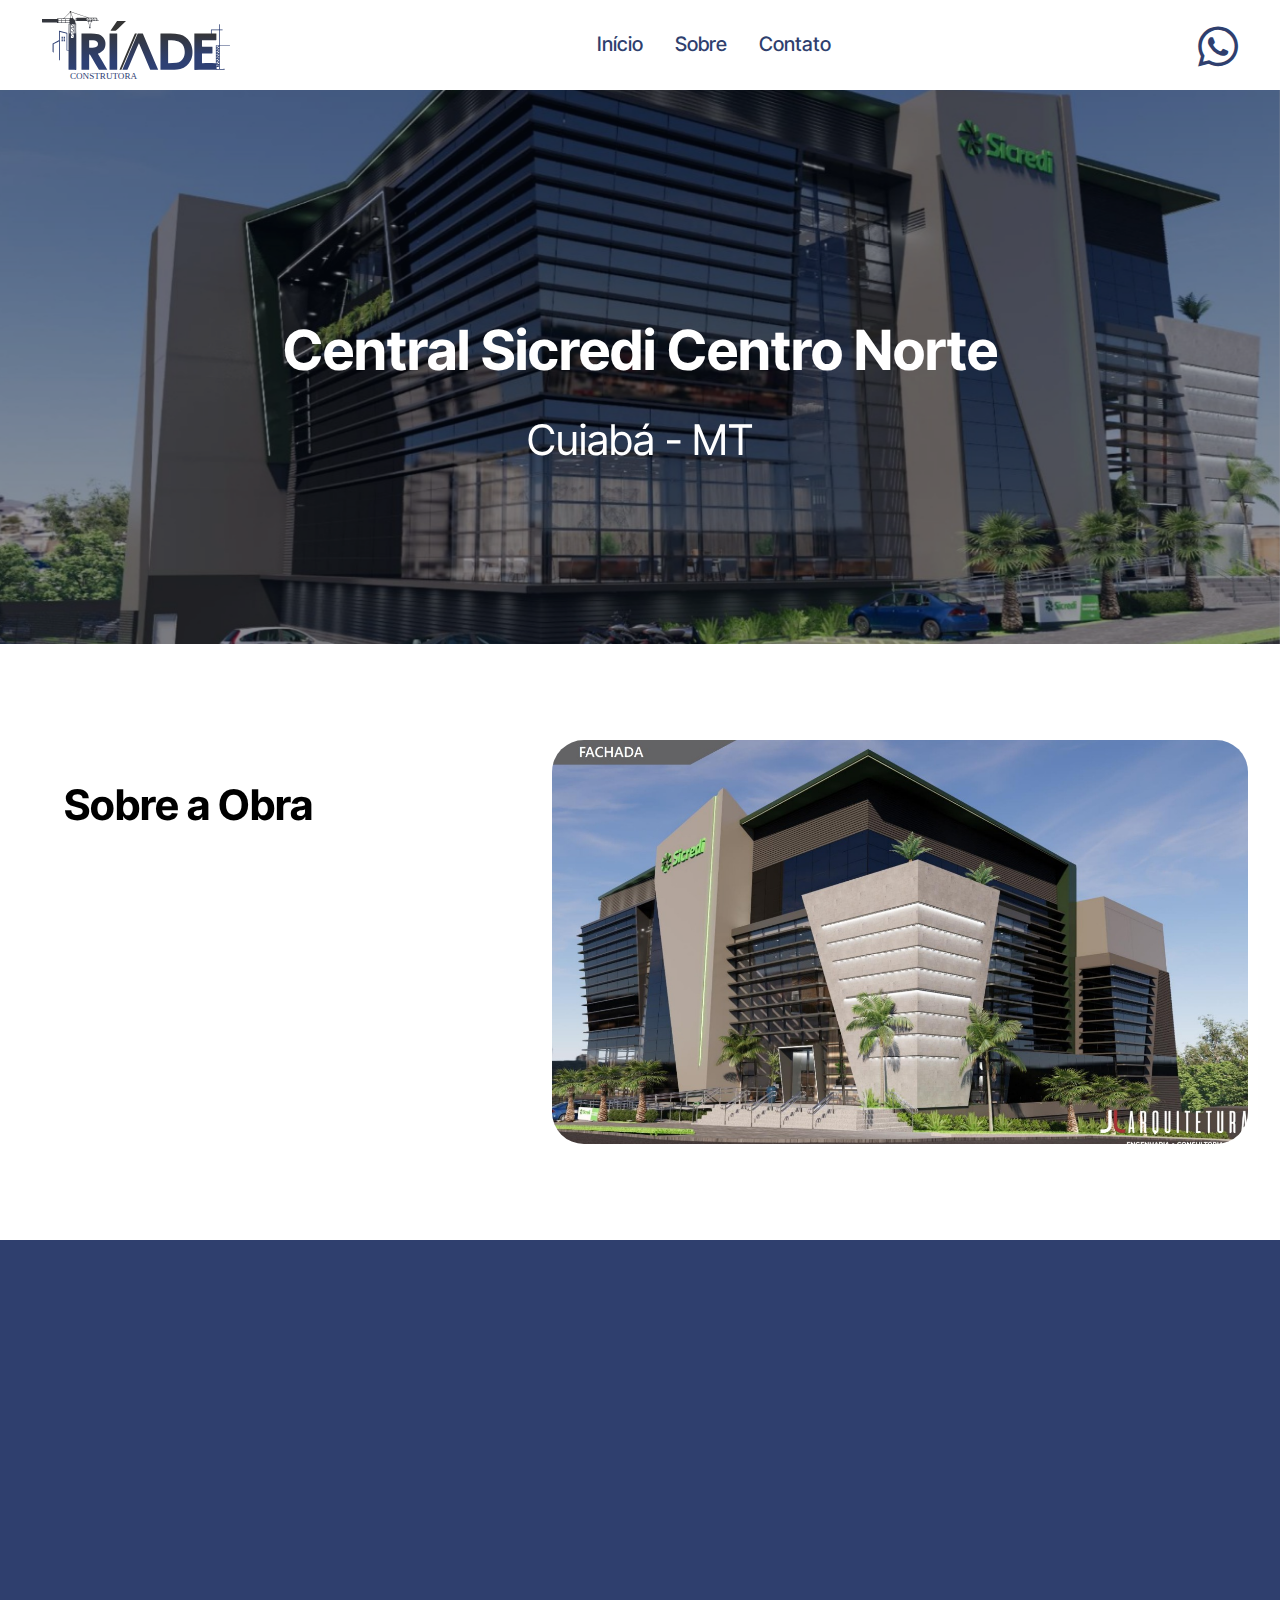
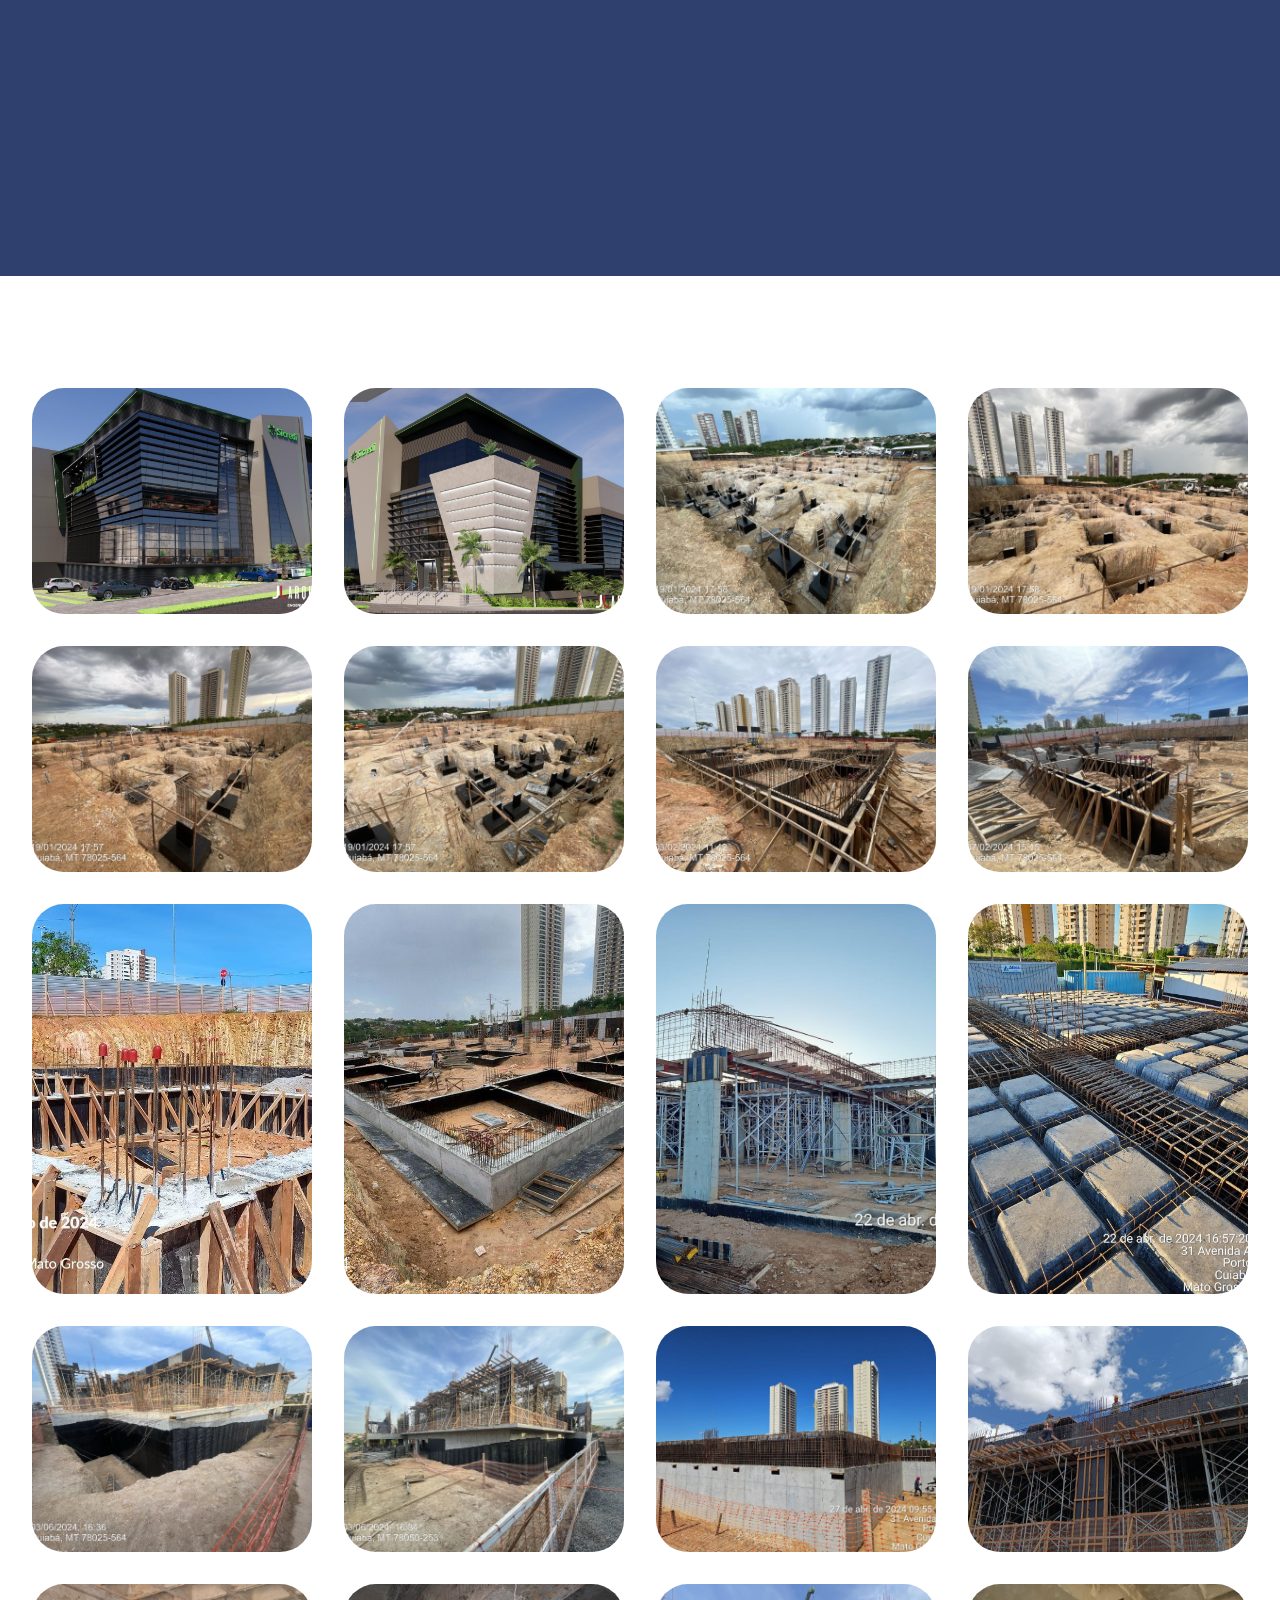
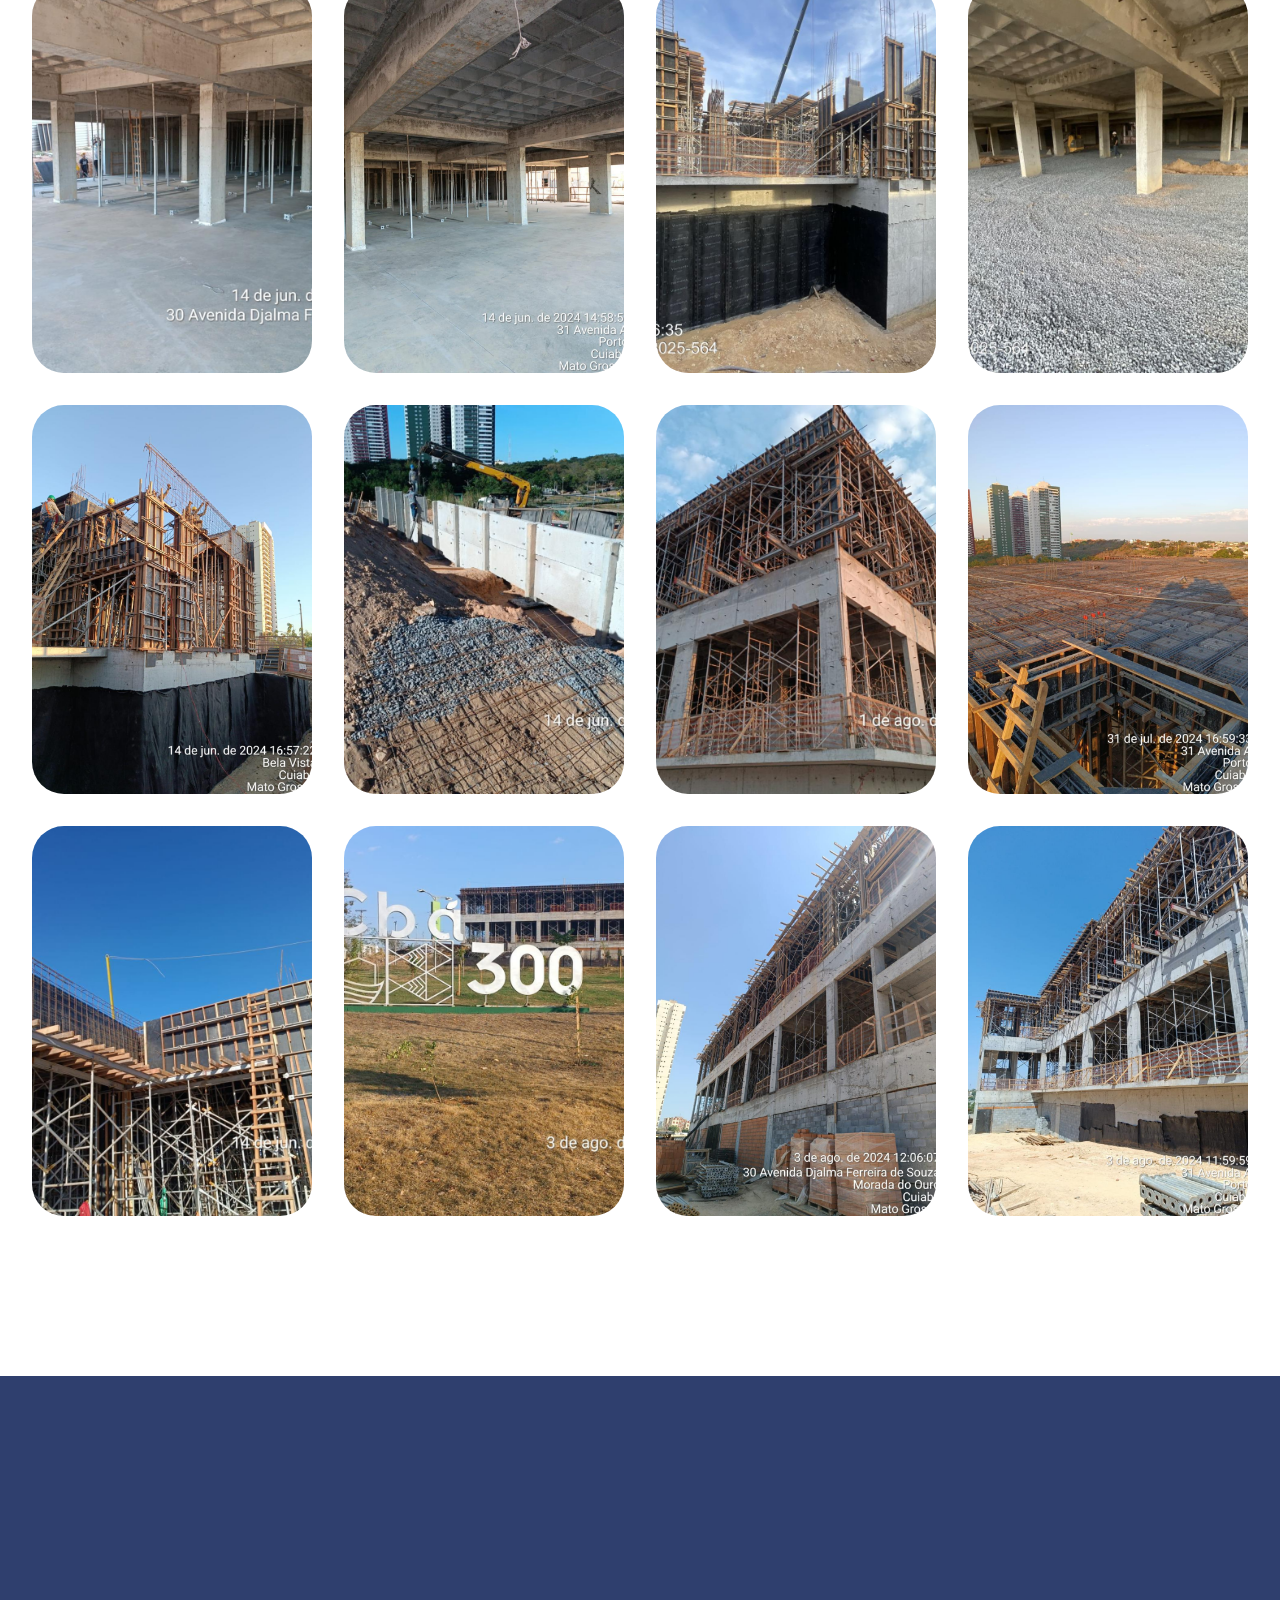
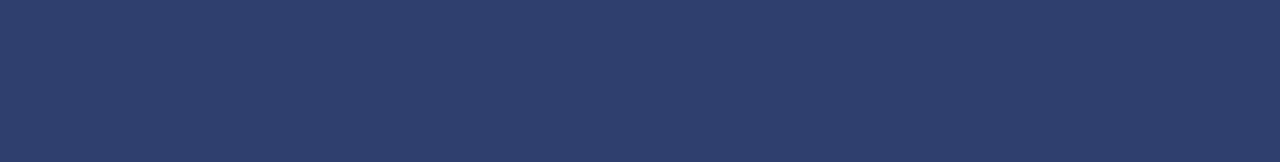
==== central-sicredi-cuiaba.html @ 93c7a64b "primeiro commit" ====
<!DOCTYPE html>
<html>

<head>
    <!-- Site made with Mobirise Website Builder v5.9.18, https://mobirise.com -->
    <meta charset="UTF-8">
    <meta http-equiv="X-UA-Compatible" content="IE=edge">
    <meta name="generator" content="Mobirise v5.9.18, mobirise.com">
    <meta name="viewport" content="width=device-width, initial-scale=1, minimum-scale=1">
    <link rel="shortcut icon" href="assets/images/logo.svg" type="image/x-icon">
    <meta name="description" content="">


    <title>Central Sicredi - Cuiabá - MT</title>
    <link rel="stylesheet" href="assets/web/assets/mobirise-icons2/mobirise2.css">
    <link rel="stylesheet" href="assets/bootstrap/css/bootstrap.min.css">
    <link rel="stylesheet" href="assets/bootstrap/css/bootstrap-grid.min.css">
    <link rel="stylesheet" href="assets/bootstrap/css/bootstrap-reboot.min.css">
    <link rel="stylesheet" href="assets/parallax/jarallax.css">
    <link rel="stylesheet" href="assets/animatecss/animate.css">
    <link rel="stylesheet" href="assets/dropdown/css/style.css">
    <link rel="stylesheet" href="assets/socicon/css/styles.css">
    <link rel="stylesheet" href="assets/theme/css/style.css">
    <link rel="preload"
        href="https://fonts.googleapis.com/css?family=Inter+Tight:100,200,300,400,500,600,700,800,900,100i,200i,300i,400i,500i,600i,700i,800i,900i&display=swap"
        as="style" onload="this.onload=null;this.rel='stylesheet'">
    <noscript>
        <link rel="stylesheet"
            href="https://fonts.googleapis.com/css?family=Inter+Tight:100,200,300,400,500,600,700,800,900,100i,200i,300i,400i,500i,600i,700i,800i,900i&display=swap">
    </noscript>
    <link rel="preload"
        href="https://fonts.googleapis.com/css?family=Open+Sans:300,400,500,600,700,800,300i,400i,500i,600i,700i,800i&display=swap"
        as="style" onload="this.onload=null;this.rel='stylesheet'">
    <noscript>
        <link rel="stylesheet"
            href="https://fonts.googleapis.com/css?family=Open+Sans:300,400,500,600,700,800,300i,400i,500i,600i,700i,800i&display=swap">
    </noscript>
    <link rel="preload" as="style" href="assets/mobirise/css/mbr-additional.css?v=4Xbsl0">
    <link rel="stylesheet" href="assets/mobirise/css/mbr-additional.css?v=4Xbsl0" type="text/css">




</head>

<body>

    <section data-bs-version="5.1" class="menu menu6 cid-ullOs4D6TY" once="menu" id="menu06-23">


        <nav class="navbar navbar-dropdown opacityScrollOff navbar-fixed-top navbar-expand-lg">
            <div class="container">
                <div class="navbar-brand">
                    <span class="navbar-logo">

                        <a href="index.html"><img src="assets/images/logo.svg" alt="Início" style="height: 4.3rem;"></a>

                    </span>

                </div>
                <button class="navbar-toggler" type="button" data-toggle="collapse" data-bs-toggle="collapse"
                    data-target="#navbarSupportedContent" data-bs-target="#navbarSupportedContent"
                    aria-controls="navbarNavAltMarkup" aria-expanded="false" aria-label="Toggle navigation">
                    <div class="hamburger">
                        <span></span>
                        <span></span>
                        <span></span>
                        <span></span>
                    </div>
                </button>
                <div class="collapse navbar-collapse opacityScrollOff" id="navbarSupportedContent">
                    <ul class="navbar-nav nav-dropdown nav-right" data-app-modern-menu="true">
                        <li class="nav-item">
                            <a class="nav-link link text-primary display-4" href="index.html">Início</a>
                        </li>
                        <li class="nav-item">
                            <a class="nav-link link text-primary display-4" href="sobre.html"
                                aria-expanded="false">Sobre</a>
                        </li>
                        <li class="nav-item">
                            <a class="nav-link link text-primary display-4" href="contato.html">Contato</a>
                        </li>
                    </ul>
                    <div class="icons-menu">
                        <a class="iconfont-wrapper"
                            href="https://wa.me/556192914398?text=Ol%C3%A1%2C%20gostaria%20de%20conhecer%20melhor%20a%20Tr%C3%ADade%20Construtora"
                            target="_blank">
                            <span class="p-2 mbr-iconfont socicon-whatsapp socicon" style="font-size: 40px;"></span>
                        </a>



                    </div>

                </div>
            </div>
        </nav>
    </section>

    <section data-bs-version="5.1" class="header16 cid-ullOs5SIj7 mbr-parallax-background" id="header17-24">

        <div class="mbr-overlay" style="opacity: 0.4; background-color: rgb(6, 13, 28);"></div>
        <div class="container-fluid">
            <div class="row">
                <div class="content-wrap col-12 col-md-12">
                    <h1 class="mbr-section-title mbr-fonts-style mbr-white mb-4 display-1"><strong>Central Sicredi
                            Centro Norte</strong></h1>
                    <h2 class="mbr-section-subtitle mbr-fonts-style mbr-white mb-4 display-2">Cuiabá - MT</h2>


                </div>
            </div>
        </div>
    </section>

    <section data-bs-version="5.1" class="start article2 cid-ullOs6CtbZ" id="article02-25">





        <div class="container-fluid">
            <div class="row justify-content-center">
                <div class="col-12 col-md-12 col-lg-7 image-wrapper">
                    <img class="w-100" src="assets/images/imagem-do-whatsapp-de-2024-08-13-s-12.42.58-40e41129.jpg"
                        alt="">
                </div>
                <div class="col-12 col-md-12 col-lg">
                    <div class="text-wrapper align-left">
                        <h1 class="mbr-section-title mbr-fonts-style mb-4 display-2"><strong>Sobre a Obra</strong></h1>
                        <p class="mbr-text align-left mbr-fonts-style mb-4 display-7">Central Sicredi Centro
                            norte<br><br>Sobre a obra: Execução completa do empreendimento da terraplanagem a entrega
                            das chaves, obra contando com 5.600 m² de área construída, em estrutura de concreto armado e
                            mais 2.200 m² de estacionamento, na modalidade empreitada global.<br></p>

                    </div>
                </div>
            </div>
        </div>
    </section>

    <section data-bs-version="5.1" class="start article4 cid-ullOs7nQPV" id="article04-26">





        <div class="container-fluid">
            <div class="row justify-content-center">
                <div class="col-12 col-md-12 col-lg-6 image-wrapper">
                    <img class="w-100" src="assets/images/img-20240804-wa0123.jpg" alt="">
                </div>
                <div class="col-12 col-md-12 col-lg">
                    <div class="text-wrapper align-left">
                        <h1 class="mbr-section-title mbr-fonts-style mb-4 display-2"><strong>Informações
                                Técnicas</strong></h1>
                        <p class="mbr-text mbr-fonts-style mb-4 display-7"><strong>Cliente: </strong>Grupo Sicredi
                            Centro Norte
                            <br>
                            <br><strong>Serviços prestados pela Tríade: </strong>Contrato de gerenciamento para a
                            construtora Baggio
                            <br>
                            <br><strong>Data de Entrega: </strong>05/2025
                        </p>

                    </div>
                </div>
            </div>
        </div>
    </section>

    <section data-bs-version="5.1" class="gallery1 mbr-gallery cid-ullOs86dmU" id="gallery01-27">



        <div class="container-fluid">
            <div class="row justify-content-center">
                <div class="col-12 content-head">

                </div>
            </div>

            <div class="row mbr-gallery">
                <div class="col-12 col-md-6 col-lg-3 item gallery-image">
                    <div class="item-wrapper mb-3" data-toggle="modal" data-bs-toggle="modal"
                        data-target="#ullYy5wKQS-modal" data-bs-target="#ullYy5wKQS-modal">
                        <img class="w-100" src="assets/images/imagem-do-whatsapp-de-2024-08-13-s-12.43.36-ae869d6e.jpg"
                            alt="" data-slide-to="0" data-bs-slide-to="0" data-target="#lb-ullYy5wKQS"
                            data-bs-target="#lb-ullYy5wKQS">
                        <div class="icon-wrapper">
                            <span class="mobi-mbri mobi-mbri-search mbr-iconfont mbr-iconfont-btn"></span>
                        </div>
                    </div>

                </div>
                <div class="col-12 col-md-6 col-lg-3 item gallery-image">
                    <div class="item-wrapper mb-3" data-toggle="modal" data-bs-toggle="modal"
                        data-target="#ullYy5wKQS-modal" data-bs-target="#ullYy5wKQS-modal">
                        <img class="w-100" src="assets/images/imagem-do-whatsapp-de-2024-08-13-s-12.42.58-40e41129.jpg"
                            alt="" data-slide-to="1" data-bs-slide-to="1" data-target="#lb-ullYy5wKQS"
                            data-bs-target="#lb-ullYy5wKQS">
                        <div class="icon-wrapper">
                            <span class="mobi-mbri mobi-mbri-search mbr-iconfont mbr-iconfont-btn"></span>
                        </div>
                    </div>

                </div>
                <div class="col-12 col-md-6 col-lg-3 item gallery-image">
                    <div class="item-wrapper mb-3" data-toggle="modal" data-bs-toggle="modal"
                        data-target="#ullYy5wKQS-modal" data-bs-target="#ullYy5wKQS-modal">
                        <img class="w-100" src="assets/images/img-20240804-wa0102.jpg" alt="" data-slide-to="2"
                            data-bs-slide-to="2" data-target="#lb-ullYy5wKQS" data-bs-target="#lb-ullYy5wKQS">
                        <div class="icon-wrapper">
                            <span class="mobi-mbri mobi-mbri-search mbr-iconfont mbr-iconfont-btn"></span>
                        </div>
                    </div>

                </div>
                <div class="col-12 col-md-6 col-lg-3 item gallery-image">
                    <div class="item-wrapper mb-3" data-toggle="modal" data-bs-toggle="modal"
                        data-target="#ullYy5wKQS-modal" data-bs-target="#ullYy5wKQS-modal">
                        <img class="w-100" src="assets/images/img-20240804-wa0103.jpg" alt="" data-slide-to="3"
                            data-bs-slide-to="3" data-target="#lb-ullYy5wKQS" data-bs-target="#lb-ullYy5wKQS">
                        <div class="icon-wrapper">
                            <span class="mobi-mbri mobi-mbri-search mbr-iconfont mbr-iconfont-btn"></span>
                        </div>
                    </div>

                </div>
                <div class="col-12 col-md-6 col-lg-3 item gallery-image">
                    <div class="item-wrapper mb-3" data-toggle="modal" data-bs-toggle="modal"
                        data-target="#ullYy5wKQS-modal" data-bs-target="#ullYy5wKQS-modal">
                        <img class="w-100" src="assets/images/img-20240804-wa0104.jpg" alt="" data-slide-to="4"
                            data-bs-slide-to="4" data-target="#lb-ullYy5wKQS" data-bs-target="#lb-ullYy5wKQS">
                        <div class="icon-wrapper">
                            <span class="mobi-mbri mobi-mbri-search mbr-iconfont mbr-iconfont-btn"></span>
                        </div>
                    </div>

                </div>
                <div class="col-12 col-md-6 col-lg-3 item gallery-image">
                    <div class="item-wrapper mb-3" data-toggle="modal" data-bs-toggle="modal"
                        data-target="#ullYy5wKQS-modal" data-bs-target="#ullYy5wKQS-modal">
                        <img class="w-100" src="assets/images/img-20240804-wa0105.jpg" alt="" data-slide-to="5"
                            data-bs-slide-to="5" data-target="#lb-ullYy5wKQS" data-bs-target="#lb-ullYy5wKQS">
                        <div class="icon-wrapper">
                            <span class="mobi-mbri mobi-mbri-search mbr-iconfont mbr-iconfont-btn"></span>
                        </div>
                    </div>

                </div>
                <div class="col-12 col-md-6 col-lg-3 item gallery-image">
                    <div class="item-wrapper mb-3" data-toggle="modal" data-bs-toggle="modal"
                        data-target="#ullYy5wKQS-modal" data-bs-target="#ullYy5wKQS-modal">
                        <img class="w-100" src="assets/images/img-20240804-wa0107.jpg" alt="" data-slide-to="6"
                            data-bs-slide-to="6" data-target="#lb-ullYy5wKQS" data-bs-target="#lb-ullYy5wKQS">
                        <div class="icon-wrapper">
                            <span class="mobi-mbri mobi-mbri-search mbr-iconfont mbr-iconfont-btn"></span>
                        </div>
                    </div>

                </div>
                <div class="col-12 col-md-6 col-lg-3 item gallery-image">
                    <div class="item-wrapper mb-3" data-toggle="modal" data-bs-toggle="modal"
                        data-target="#ullYy5wKQS-modal" data-bs-target="#ullYy5wKQS-modal">
                        <img class="w-100" src="assets/images/img-20240804-wa0108.jpg" alt="" data-slide-to="7"
                            data-bs-slide-to="7" data-target="#lb-ullYy5wKQS" data-bs-target="#lb-ullYy5wKQS">
                        <div class="icon-wrapper">
                            <span class="mobi-mbri mobi-mbri-search mbr-iconfont mbr-iconfont-btn"></span>
                        </div>
                    </div>

                </div>
                <div class="col-12 col-md-6 col-lg-3 item gallery-image">
                    <div class="item-wrapper mb-3" data-toggle="modal" data-bs-toggle="modal"
                        data-target="#ullYy5wKQS-modal" data-bs-target="#ullYy5wKQS-modal">
                        <img class="w-100" src="assets/images/img-20240804-wa0109.jpg" alt="" data-slide-to="8"
                            data-bs-slide-to="8" data-target="#lb-ullYy5wKQS" data-bs-target="#lb-ullYy5wKQS">
                        <div class="icon-wrapper">
                            <span class="mobi-mbri mobi-mbri-search mbr-iconfont mbr-iconfont-btn"></span>
                        </div>
                    </div>

                </div>
                <div class="col-12 col-md-6 col-lg-3 item gallery-image">
                    <div class="item-wrapper mb-3" data-toggle="modal" data-bs-toggle="modal"
                        data-target="#ullYy5wKQS-modal" data-bs-target="#ullYy5wKQS-modal">
                        <img class="w-100" src="assets/images/img-20240804-wa0110.jpg" alt="" data-slide-to="9"
                            data-bs-slide-to="9" data-target="#lb-ullYy5wKQS" data-bs-target="#lb-ullYy5wKQS">
                        <div class="icon-wrapper">
                            <span class="mobi-mbri mobi-mbri-search mbr-iconfont mbr-iconfont-btn"></span>
                        </div>
                    </div>

                </div>
                <div class="col-12 col-md-6 col-lg-3 item gallery-image">
                    <div class="item-wrapper mb-3" data-toggle="modal" data-bs-toggle="modal"
                        data-target="#ullYy5wKQS-modal" data-bs-target="#ullYy5wKQS-modal">
                        <img class="w-100" src="assets/images/img-20240804-wa0111.jpg" alt="" data-slide-to="10"
                            data-bs-slide-to="10" data-target="#lb-ullYy5wKQS" data-bs-target="#lb-ullYy5wKQS">
                        <div class="icon-wrapper">
                            <span class="mobi-mbri mobi-mbri-search mbr-iconfont mbr-iconfont-btn"></span>
                        </div>
                    </div>

                </div>
                <div class="col-12 col-md-6 col-lg-3 item gallery-image">
                    <div class="item-wrapper mb-3" data-toggle="modal" data-bs-toggle="modal"
                        data-target="#ullYy5wKQS-modal" data-bs-target="#ullYy5wKQS-modal">
                        <img class="w-100" src="assets/images/img-20240804-wa0112.jpg" alt="" data-slide-to="11"
                            data-bs-slide-to="11" data-target="#lb-ullYy5wKQS" data-bs-target="#lb-ullYy5wKQS">
                        <div class="icon-wrapper">
                            <span class="mobi-mbri mobi-mbri-search mbr-iconfont mbr-iconfont-btn"></span>
                        </div>
                    </div>

                </div>
                <div class="col-12 col-md-6 col-lg-3 item gallery-image">
                    <div class="item-wrapper mb-3" data-toggle="modal" data-bs-toggle="modal"
                        data-target="#ullYy5wKQS-modal" data-bs-target="#ullYy5wKQS-modal">
                        <img class="w-100" src="assets/images/img-20240804-wa0113.jpg" alt="" data-slide-to="12"
                            data-bs-slide-to="12" data-target="#lb-ullYy5wKQS" data-bs-target="#lb-ullYy5wKQS">
                        <div class="icon-wrapper">
                            <span class="mobi-mbri mobi-mbri-search mbr-iconfont mbr-iconfont-btn"></span>
                        </div>
                    </div>

                </div>
                <div class="col-12 col-md-6 col-lg-3 item gallery-image">
                    <div class="item-wrapper mb-3" data-toggle="modal" data-bs-toggle="modal"
                        data-target="#ullYy5wKQS-modal" data-bs-target="#ullYy5wKQS-modal">
                        <img class="w-100" src="assets/images/img-20240804-wa0114.jpg" alt="" data-slide-to="13"
                            data-bs-slide-to="13" data-target="#lb-ullYy5wKQS" data-bs-target="#lb-ullYy5wKQS">
                        <div class="icon-wrapper">
                            <span class="mobi-mbri mobi-mbri-search mbr-iconfont mbr-iconfont-btn"></span>
                        </div>
                    </div>

                </div>
                <div class="col-12 col-md-6 col-lg-3 item gallery-image">
                    <div class="item-wrapper mb-3" data-toggle="modal" data-bs-toggle="modal"
                        data-target="#ullYy5wKQS-modal" data-bs-target="#ullYy5wKQS-modal">
                        <img class="w-100" src="assets/images/img-20240804-wa0115.jpg" alt="" data-slide-to="14"
                            data-bs-slide-to="14" data-target="#lb-ullYy5wKQS" data-bs-target="#lb-ullYy5wKQS">
                        <div class="icon-wrapper">
                            <span class="mobi-mbri mobi-mbri-search mbr-iconfont mbr-iconfont-btn"></span>
                        </div>
                    </div>

                </div>
                <div class="col-12 col-md-6 col-lg-3 item gallery-image">
                    <div class="item-wrapper mb-3" data-toggle="modal" data-bs-toggle="modal"
                        data-target="#ullYy5wKQS-modal" data-bs-target="#ullYy5wKQS-modal">
                        <img class="w-100" src="assets/images/img-20240804-wa0116.jpg" alt="" data-slide-to="15"
                            data-bs-slide-to="15" data-target="#lb-ullYy5wKQS" data-bs-target="#lb-ullYy5wKQS">
                        <div class="icon-wrapper">
                            <span class="mobi-mbri mobi-mbri-search mbr-iconfont mbr-iconfont-btn"></span>
                        </div>
                    </div>

                </div>
                <div class="col-12 col-md-6 col-lg-3 item gallery-image">
                    <div class="item-wrapper mb-3" data-toggle="modal" data-bs-toggle="modal"
                        data-target="#ullYy5wKQS-modal" data-bs-target="#ullYy5wKQS-modal">
                        <img class="w-100" src="assets/images/img-20240804-wa0117.jpg" alt="" data-slide-to="16"
                            data-bs-slide-to="16" data-target="#lb-ullYy5wKQS" data-bs-target="#lb-ullYy5wKQS">
                        <div class="icon-wrapper">
                            <span class="mobi-mbri mobi-mbri-search mbr-iconfont mbr-iconfont-btn"></span>
                        </div>
                    </div>

                </div>
                <div class="col-12 col-md-6 col-lg-3 item gallery-image">
                    <div class="item-wrapper mb-3" data-toggle="modal" data-bs-toggle="modal"
                        data-target="#ullYy5wKQS-modal" data-bs-target="#ullYy5wKQS-modal">
                        <img class="w-100" src="assets/images/img-20240804-wa0118.jpg" alt="" data-slide-to="17"
                            data-bs-slide-to="17" data-target="#lb-ullYy5wKQS" data-bs-target="#lb-ullYy5wKQS">
                        <div class="icon-wrapper">
                            <span class="mobi-mbri mobi-mbri-search mbr-iconfont mbr-iconfont-btn"></span>
                        </div>
                    </div>

                </div>
                <div class="col-12 col-md-6 col-lg-3 item gallery-image">
                    <div class="item-wrapper mb-3" data-toggle="modal" data-bs-toggle="modal"
                        data-target="#ullYy5wKQS-modal" data-bs-target="#ullYy5wKQS-modal">
                        <img class="w-100" src="assets/images/img-20240804-wa0119.jpg" alt="" data-slide-to="18"
                            data-bs-slide-to="18" data-target="#lb-ullYy5wKQS" data-bs-target="#lb-ullYy5wKQS">
                        <div class="icon-wrapper">
                            <span class="mobi-mbri mobi-mbri-search mbr-iconfont mbr-iconfont-btn"></span>
                        </div>
                    </div>

                </div>
                <div class="col-12 col-md-6 col-lg-3 item gallery-image">
                    <div class="item-wrapper mb-3" data-toggle="modal" data-bs-toggle="modal"
                        data-target="#ullYy5wKQS-modal" data-bs-target="#ullYy5wKQS-modal">
                        <img class="w-100" src="assets/images/img-20240804-wa0120.jpg" alt="" data-slide-to="19"
                            data-bs-slide-to="19" data-target="#lb-ullYy5wKQS" data-bs-target="#lb-ullYy5wKQS">
                        <div class="icon-wrapper">
                            <span class="mobi-mbri mobi-mbri-search mbr-iconfont mbr-iconfont-btn"></span>
                        </div>
                    </div>

                </div>
                <div class="col-12 col-md-6 col-lg-3 item gallery-image">
                    <div class="item-wrapper mb-3" data-toggle="modal" data-bs-toggle="modal"
                        data-target="#ullYy5wKQS-modal" data-bs-target="#ullYy5wKQS-modal">
                        <img class="w-100" src="assets/images/img-20240804-wa0121.jpg" alt="" data-slide-to="20"
                            data-bs-slide-to="20" data-target="#lb-ullYy5wKQS" data-bs-target="#lb-ullYy5wKQS">
                        <div class="icon-wrapper">
                            <span class="mobi-mbri mobi-mbri-search mbr-iconfont mbr-iconfont-btn"></span>
                        </div>
                    </div>

                </div>
                <div class="col-12 col-md-6 col-lg-3 item gallery-image">
                    <div class="item-wrapper mb-3" data-toggle="modal" data-bs-toggle="modal"
                        data-target="#ullYy5wKQS-modal" data-bs-target="#ullYy5wKQS-modal">
                        <img class="w-100" src="assets/images/img-20240804-wa0122.jpg" alt="" data-slide-to="21"
                            data-bs-slide-to="21" data-target="#lb-ullYy5wKQS" data-bs-target="#lb-ullYy5wKQS">
                        <div class="icon-wrapper">
                            <span class="mobi-mbri mobi-mbri-search mbr-iconfont mbr-iconfont-btn"></span>
                        </div>
                    </div>

                </div>
                <div class="col-12 col-md-6 col-lg-3 item gallery-image">
                    <div class="item-wrapper mb-3" data-toggle="modal" data-bs-toggle="modal"
                        data-target="#ullYy5wKQS-modal" data-bs-target="#ullYy5wKQS-modal">
                        <img class="w-100" src="assets/images/img-20240804-wa0123.jpg" alt="" data-slide-to="22"
                            data-bs-slide-to="22" data-target="#lb-ullYy5wKQS" data-bs-target="#lb-ullYy5wKQS">
                        <div class="icon-wrapper">
                            <span class="mobi-mbri mobi-mbri-search mbr-iconfont mbr-iconfont-btn"></span>
                        </div>
                    </div>

                </div>
                <div class="col-12 col-md-6 col-lg-3 item gallery-image">
                    <div class="item-wrapper mb-3" data-toggle="modal" data-bs-toggle="modal"
                        data-target="#ullYy5wKQS-modal" data-bs-target="#ullYy5wKQS-modal">
                        <img class="w-100" src="assets/images/img-20240804-wa0124.jpg" alt="" data-slide-to="23"
                            data-bs-slide-to="23" data-target="#lb-ullYy5wKQS" data-bs-target="#lb-ullYy5wKQS">
                        <div class="icon-wrapper">
                            <span class="mobi-mbri mobi-mbri-search mbr-iconfont mbr-iconfont-btn"></span>
                        </div>
                    </div>

                </div>
                <div class="col-12 col-md-6 col-lg-3 item gallery-image">
                    <div class="item-wrapper mb-3" data-toggle="modal" data-bs-toggle="modal"
                        data-target="#ullYy5wKQS-modal" data-bs-target="#ullYy5wKQS-modal">
                        <img class="w-100" src="assets/images/img-20240804-wa0125.jpg" alt="" data-slide-to="24"
                            data-bs-slide-to="24" data-target="#lb-ullYy5wKQS" data-bs-target="#lb-ullYy5wKQS">
                        <div class="icon-wrapper">
                            <span class="mobi-mbri mobi-mbri-search mbr-iconfont mbr-iconfont-btn"></span>
                        </div>
                    </div>

                </div>
                <div class="col-12 col-md-6 col-lg-3 item gallery-image">
                    <div class="item-wrapper mb-3" data-toggle="modal" data-bs-toggle="modal"
                        data-target="#ullYy5wKQS-modal" data-bs-target="#ullYy5wKQS-modal">
                        <img class="w-100" src="assets/images/img-20240804-wa0126.jpg" alt="" data-slide-to="25"
                            data-bs-slide-to="25" data-target="#lb-ullYy5wKQS" data-bs-target="#lb-ullYy5wKQS">
                        <div class="icon-wrapper">
                            <span class="mobi-mbri mobi-mbri-search mbr-iconfont mbr-iconfont-btn"></span>
                        </div>
                    </div>

                </div>
                <div class="col-12 col-md-6 col-lg-3 item gallery-image">
                    <div class="item-wrapper mb-3" data-toggle="modal" data-bs-toggle="modal"
                        data-target="#ullYy5wKQS-modal" data-bs-target="#ullYy5wKQS-modal">
                        <img class="w-100" src="assets/images/img-20240804-wa0127.jpg" alt="" data-slide-to="26"
                            data-bs-slide-to="26" data-target="#lb-ullYy5wKQS" data-bs-target="#lb-ullYy5wKQS">
                        <div class="icon-wrapper">
                            <span class="mobi-mbri mobi-mbri-search mbr-iconfont mbr-iconfont-btn"></span>
                        </div>
                    </div>

                </div>
                <div class="col-12 col-md-6 col-lg-3 item gallery-image">
                    <div class="item-wrapper mb-3" data-toggle="modal" data-bs-toggle="modal"
                        data-target="#ullYy5wKQS-modal" data-bs-target="#ullYy5wKQS-modal">
                        <img class="w-100" src="assets/images/img-20240804-wa0128.jpg" alt="" data-slide-to="27"
                            data-bs-slide-to="27" data-target="#lb-ullYy5wKQS" data-bs-target="#lb-ullYy5wKQS">
                        <div class="icon-wrapper">
                            <span class="mobi-mbri mobi-mbri-search mbr-iconfont mbr-iconfont-btn"></span>
                        </div>
                    </div>

                </div>







            </div>

            <div class="modal mbr-slider" tabindex="-1" role="dialog" aria-hidden="true" id="ullYy5wKQS-modal">
                <div class="modal-dialog" role="document">
                    <div class="modal-content">
                        <div class="modal-body">
                            <div class="carousel slide" data-pause="false" data-bs-pause="false" id="lb-ullYy5wKQS"
                                data-interval="5000" data-bs-interval="5000">
                                <div class="carousel-inner">
                                    <div class="carousel-item active">
                                        <img class="d-block w-100"
                                            src="assets/images/imagem-do-whatsapp-de-2024-08-13-s-12.43.36-ae869d6e.jpg"
                                            alt="">
                                    </div>
                                    <div class="carousel-item">
                                        <img class="d-block w-100"
                                            src="assets/images/imagem-do-whatsapp-de-2024-08-13-s-12.42.58-40e41129.jpg"
                                            alt="">
                                    </div>
                                    <div class="carousel-item">
                                        <img class="d-block w-100" src="assets/images/img-20240804-wa0102.jpg" alt="">
                                    </div>
                                    <div class="carousel-item">
                                        <img class="d-block w-100" src="assets/images/img-20240804-wa0103.jpg" alt="">
                                    </div>
                                    <div class="carousel-item">
                                        <img class="d-block w-100" src="assets/images/img-20240804-wa0104.jpg" alt="">
                                    </div>
                                    <div class="carousel-item">
                                        <img class="d-block w-100" src="assets/images/img-20240804-wa0105.jpg" alt="">
                                    </div>
                                    <div class="carousel-item">
                                        <img class="d-block w-100" src="assets/images/img-20240804-wa0107.jpg" alt="">
                                    </div>
                                    <div class="carousel-item">
                                        <img class="d-block w-100" src="assets/images/img-20240804-wa0108.jpg" alt="">
                                    </div>
                                    <div class="carousel-item">
                                        <img class="d-block w-100" src="assets/images/img-20240804-wa0109.jpg" alt="">
                                    </div>
                                    <div class="carousel-item">
                                        <img class="d-block w-100" src="assets/images/img-20240804-wa0110.jpg" alt="">
                                    </div>
                                    <div class="carousel-item">
                                        <img class="d-block w-100" src="assets/images/img-20240804-wa0111.jpg" alt="">
                                    </div>
                                    <div class="carousel-item">
                                        <img class="d-block w-100" src="assets/images/img-20240804-wa0112.jpg" alt="">
                                    </div>
                                    <div class="carousel-item">
                                        <img class="d-block w-100" src="assets/images/img-20240804-wa0113.jpg" alt="">
                                    </div>
                                    <div class="carousel-item">
                                        <img class="d-block w-100" src="assets/images/img-20240804-wa0114.jpg" alt="">
                                    </div>
                                    <div class="carousel-item">
                                        <img class="d-block w-100" src="assets/images/img-20240804-wa0115.jpg" alt="">
                                    </div>
                                    <div class="carousel-item">
                                        <img class="d-block w-100" src="assets/images/img-20240804-wa0116.jpg" alt="">
                                    </div>
                                    <div class="carousel-item">
                                        <img class="d-block w-100" src="assets/images/img-20240804-wa0117.jpg" alt="">
                                    </div>
                                    <div class="carousel-item">
                                        <img class="d-block w-100" src="assets/images/img-20240804-wa0118.jpg" alt="">
                                    </div>
                                    <div class="carousel-item">
                                        <img class="d-block w-100" src="assets/images/img-20240804-wa0119.jpg" alt="">
                                    </div>
                                    <div class="carousel-item">
                                        <img class="d-block w-100" src="assets/images/img-20240804-wa0120.jpg" alt="">
                                    </div>
                                    <div class="carousel-item">
                                        <img class="d-block w-100" src="assets/images/img-20240804-wa0121.jpg" alt="">
                                    </div>
                                    <div class="carousel-item">
                                        <img class="d-block w-100" src="assets/images/img-20240804-wa0122.jpg" alt="">
                                    </div>
                                    <div class="carousel-item">
                                        <img class="d-block w-100" src="assets/images/img-20240804-wa0123.jpg" alt="">
                                    </div>
                                    <div class="carousel-item">
                                        <img class="d-block w-100" src="assets/images/img-20240804-wa0124.jpg" alt="">
                                    </div>
                                    <div class="carousel-item">
                                        <img class="d-block w-100" src="assets/images/img-20240804-wa0125.jpg" alt="">
                                    </div>
                                    <div class="carousel-item">
                                        <img class="d-block w-100" src="assets/images/img-20240804-wa0126.jpg" alt="">
                                    </div>
                                    <div class="carousel-item">
                                        <img class="d-block w-100" src="assets/images/img-20240804-wa0127.jpg" alt="">
                                    </div>
                                    <div class="carousel-item">
                                        <img class="d-block w-100" src="assets/images/img-20240804-wa0128.jpg" alt="">
                                    </div>







                                </div>
                                <ol class="carousel-indicators">
                                    <li data-slide-to="0" data-bs-slide-to="0" class="active"
                                        data-target="#lb-ullYy5wKQS" data-bs-target="#lb-ullYy5wKQS"></li>
                                    <li data-slide-to="1" data-bs-slide-to="1" class="" data-target="#lb-ullYy5wKQS"
                                        data-bs-target="#lb-ullYy5wKQS"></li>
                                    <li data-slide-to="2" data-bs-slide-to="2" class="" data-target="#lb-ullYy5wKQS"
                                        data-bs-target="#lb-ullYy5wKQS"></li>
                                    <li data-slide-to="3" data-bs-slide-to="3" class="" data-target="#lb-ullYy5wKQS"
                                        data-bs-target="#lb-ullYy5wKQS"></li>
                                    <li data-slide-to="4" data-bs-slide-to="4" class="" data-target="#lb-ullYy5wKQS"
                                        data-bs-target="#lb-ullYy5wKQS"></li>
                                    <li data-slide-to="5" data-bs-slide-to="5" class="" data-target="#lb-ullYy5wKQS"
                                        data-bs-target="#lb-ullYy5wKQS"></li>
                                    <li data-slide-to="6" data-bs-slide-to="6" class="" data-target="#lb-ullYy5wKQS"
                                        data-bs-target="#lb-ullYy5wKQS"></li>
                                    <li data-slide-to="7" data-bs-slide-to="7" class="" data-target="#lb-ullYy5wKQS"
                                        data-bs-target="#lb-ullYy5wKQS"></li>
                                    <li data-slide-to="8" data-bs-slide-to="8" class="" data-target="#lb-ullYy5wKQS"
                                        data-bs-target="#lb-ullYy5wKQS"></li>
                                    <li data-slide-to="9" data-bs-slide-to="9" class="" data-target="#lb-ullYy5wKQS"
                                        data-bs-target="#lb-ullYy5wKQS"></li>
                                    <li data-slide-to="10" data-bs-slide-to="10" class="" data-target="#lb-ullYy5wKQS"
                                        data-bs-target="#lb-ullYy5wKQS"></li>
                                    <li data-slide-to="11" data-bs-slide-to="11" class="" data-target="#lb-ullYy5wKQS"
                                        data-bs-target="#lb-ullYy5wKQS"></li>
                                    <li data-slide-to="12" data-bs-slide-to="12" class="" data-target="#lb-ullYy5wKQS"
                                        data-bs-target="#lb-ullYy5wKQS"></li>
                                    <li data-slide-to="13" data-bs-slide-to="13" class="" data-target="#lb-ullYy5wKQS"
                                        data-bs-target="#lb-ullYy5wKQS"></li>
                                    <li data-slide-to="14" data-bs-slide-to="14" class="" data-target="#lb-ullYy5wKQS"
                                        data-bs-target="#lb-ullYy5wKQS"></li>
                                    <li data-slide-to="15" data-bs-slide-to="15" class="" data-target="#lb-ullYy5wKQS"
                                        data-bs-target="#lb-ullYy5wKQS"></li>
                                    <li data-slide-to="16" data-bs-slide-to="16" class="" data-target="#lb-ullYy5wKQS"
                                        data-bs-target="#lb-ullYy5wKQS"></li>
                                    <li data-slide-to="17" data-bs-slide-to="17" class="" data-target="#lb-ullYy5wKQS"
                                        data-bs-target="#lb-ullYy5wKQS"></li>
                                    <li data-slide-to="18" data-bs-slide-to="18" class="" data-target="#lb-ullYy5wKQS"
                                        data-bs-target="#lb-ullYy5wKQS"></li>
                                    <li data-slide-to="19" data-bs-slide-to="19" class="" data-target="#lb-ullYy5wKQS"
                                        data-bs-target="#lb-ullYy5wKQS"></li>
                                    <li data-slide-to="20" data-bs-slide-to="20" class="" data-target="#lb-ullYy5wKQS"
                                        data-bs-target="#lb-ullYy5wKQS"></li>
                                    <li data-slide-to="21" data-bs-slide-to="21" class="" data-target="#lb-ullYy5wKQS"
                                        data-bs-target="#lb-ullYy5wKQS"></li>
                                    <li data-slide-to="22" data-bs-slide-to="22" class="" data-target="#lb-ullYy5wKQS"
                                        data-bs-target="#lb-ullYy5wKQS"></li>
                                    <li data-slide-to="23" data-bs-slide-to="23" class="" data-target="#lb-ullYy5wKQS"
                                        data-bs-target="#lb-ullYy5wKQS"></li>
                                    <li data-slide-to="24" data-bs-slide-to="24" class="" data-target="#lb-ullYy5wKQS"
                                        data-bs-target="#lb-ullYy5wKQS"></li>
                                    <li data-slide-to="25" data-bs-slide-to="25" class="" data-target="#lb-ullYy5wKQS"
                                        data-bs-target="#lb-ullYy5wKQS"></li>
                                    <li data-slide-to="26" data-bs-slide-to="26" class="" data-target="#lb-ullYy5wKQS"
                                        data-bs-target="#lb-ullYy5wKQS"></li>
                                    <li data-slide-to="27" data-bs-slide-to="27" class="" data-target="#lb-ullYy5wKQS"
                                        data-bs-target="#lb-ullYy5wKQS"></li>







                                </ol>
                                <a role="button" href="" class="close" data-dismiss="modal" data-bs-dismiss="modal"
                                    aria-label="Close">
                                </a>
                                <a class="carousel-control-prev carousel-control" role="button" data-slide="prev"
                                    data-bs-slide="prev" href="#lb-ullYy5wKQS">
                                    <span class="mobi-mbri mobi-mbri-arrow-prev" aria-hidden="true"></span>
                                    <span class="sr-only visually-hidden">Previous</span>
                                </a>
                                <a class="carousel-control-next carousel-control" role="button" data-slide="next"
                                    data-bs-slide="next" href="#lb-ullYy5wKQS">
                                    <span class="mobi-mbri mobi-mbri-arrow-next" aria-hidden="true"></span>
                                    <span class="sr-only visually-hidden">Next</span>
                                </a>
                            </div>
                        </div>
                    </div>
                </div>
            </div>
        </div>
    </section>

    <section data-bs-version="5.1" class="footer3 cid-ullOs95SKT" once="footers" id="footer03-28">





        <div class="container">
            <div class="row">


                <div class="col-12 mt-4">
                    <div class="social-row">
                        <div class="soc-item">
                            <a target="_blank">
                                <span class="mbr-iconfont socicon socicon-facebook display-7"></span>
                            </a>
                        </div>
                        <div class="soc-item">
                            <a target="_blank">
                                <span class="mbr-iconfont socicon-twitter socicon"></span>
                            </a>
                        </div>
                        <div class="soc-item">
                            <a target="_blank">
                                <span class="mbr-iconfont socicon-instagram socicon"></span>
                            </a>
                        </div>
                        <div class="soc-item">
                            <a target="_blank">
                                <span class="mbr-iconfont socicon socicon-linkedin"></span>
                            </a>
                        </div>
                        <div class="soc-item">
                            <a target="_blank">
                                <span class="mbr-iconfont socicon socicon-twitch"></span>
                            </a>
                        </div>
                    </div>
                </div>
                <div class="col-12 mt-5">
                    <p class="mbr-fonts-style copyright display-7">© Copyright 2024 Tríade Construtora - Todos os
                        direitos reservados | Desenvolvido por <a href="https://paulo-henrique-phcm.github.io/"
                            class="text-white" target="_blank">Paulo Henrique</a><br></p>
                </div>
            </div>
        </div>
    </section>

    <script src="assets/bootstrap/js/bootstrap.bundle.min.js"></script>
    <script src="assets/parallax/jarallax.js"></script>
    <script src="assets/smoothscroll/smooth-scroll.js"></script>
    <script src="assets/ytplayer/index.js"></script>
    <script src="assets/dropdown/js/navbar-dropdown.js"></script>
    <script src="assets/theme/js/script.js"></script>


    <input name="animation" type="hidden">
</body>

</html>
---- assets/web/assets/mobirise-icons2/mobirise2.css ----
@font-face {
  font-family: 'Moririse2';
  font-display: swap;
  src:  url('mobirise2.eot?f2bix4');
  src:  url('mobirise2.eot?f2bix4#iefix') format('embedded-opentype'),
    url('mobirise2.ttf?f2bix4') format('truetype'),
    url('mobirise2.woff?f2bix4') format('woff'),
    url('mobirise2.svg?f2bix4#mobirise2') format('svg');
  font-weight: normal;
  font-style: normal;
}

[class^="mobi-"], [class*=" mobi-"] {
  /* use !important to prevent issues with browser extensions that change fonts */
  font-family: 'Moririse2' !important;
  speak: none;
  font-style: normal;
  font-weight: normal;
  font-variant: normal;
  text-transform: none;
  line-height: 1;

  /* Better Font Rendering =========== */
  -webkit-font-smoothing: antialiased;
  -moz-osx-font-smoothing: grayscale;
}

.mobi-mbri-add-submenu:before {
  content: "\e900";
}
.mobi-mbri-alert:before {
  content: "\e901";
}
.mobi-mbri-align-center:before {
  content: "\e902";
}
.mobi-mbri-align-justify:before {
  content: "\e903";
}
.mobi-mbri-align-left:before {
  content: "\e904";
}
.mobi-mbri-align-right:before {
  content: "\e905";
}
.mobi-mbri-android:before {
  content: "\e906";
}
.mobi-mbri-apple:before {
  content: "\e907";
}
.mobi-mbri-arrow-down:before {
  content: "\e908";
}
.mobi-mbri-arrow-next:before {
  content: "\e909";
}
.mobi-mbri-arrow-prev:before {
  content: "\e90a";
}
.mobi-mbri-arrow-up:before {
  content: "\e90b";
}
.mobi-mbri-bold:before {
  content: "\e90c";
}
.mobi-mbri-bookmark:before {
  content: "\e90d";
}
.mobi-mbri-bootstrap:before {
  content: "\e90e";
}
.mobi-mbri-briefcase:before {
  content: "\e90f";
}
.mobi-mbri-browse:before {
  content: "\e910";
}
.mobi-mbri-bulleted-list:before {
  content: "\e911";
}
.mobi-mbri-calendar:before {
  content: "\e912";
}
.mobi-mbri-camera:before {
  content: "\e913";
}
.mobi-mbri-cart-add:before {
  content: "\e914";
}
.mobi-mbri-cart-full:before {
  content: "\e915";
}
.mobi-mbri-cash:before {
  content: "\e916";
}
.mobi-mbri-change-style:before {
  content: "\e917";
}
.mobi-mbri-chat:before {
  content: "\e918";
}
.mobi-mbri-clock:before {
  content: "\e919";
}
.mobi-mbri-close:before {
  content: "\e91a";
}
.mobi-mbri-cloud:before {
  content: "\e91b";
}
.mobi-mbri-code:before {
  content: "\e91c";
}
.mobi-mbri-contact-form:before {
  content: "\e91d";
}
.mobi-mbri-credit-card:before {
  content: "\e91e";
}
.mobi-mbri-cursor-click:before {
  content: "\e91f";
}
.mobi-mbri-cust-feedback:before {
  content: "\e920";
}
.mobi-mbri-database:before {
  content: "\e921";
}
.mobi-mbri-delivery:before {
  content: "\e922";
}
.mobi-mbri-desktop:before {
  content: "\e923";
}
.mobi-mbri-devices:before {
  content: "\e924";
}
.mobi-mbri-down:before {
  content: "\e925";
}
.mobi-mbri-download-2:before {
  content: "\e926";
}
.mobi-mbri-download:before {
  content: "\e927";
}
.mobi-mbri-drag-n-drop-2:before {
  content: "\e928";
}
.mobi-mbri-drag-n-drop:before {
  content: "\e929";
}
.mobi-mbri-edit-2:before {
  content: "\e92a";
}
.mobi-mbri-edit:before {
  content: "\e92b";
}
.mobi-mbri-error:before {
  content: "\e92c";
}
.mobi-mbri-extension:before {
  content: "\e92d";
}
.mobi-mbri-features:before {
  content: "\e92e";
}
.mobi-mbri-file:before {
  content: "\e92f";
}
.mobi-mbri-flag:before {
  content: "\e930";
}
.mobi-mbri-folder:before {
  content: "\e931";
}
.mobi-mbri-gift:before {
  content: "\e932";
}
.mobi-mbri-github:before {
  content: "\e933";
}
.mobi-mbri-globe-2:before {
  content: "\e934";
}
.mobi-mbri-globe:before {
  content: "\e935";
}
.mobi-mbri-growing-chart:before {
  content: "\e936";
}
.mobi-mbri-hearth:before {
  content: "\e937";
}
.mobi-mbri-help:before {
  content: "\e938";
}
.mobi-mbri-home:before {
  content: "\e939";
}
.mobi-mbri-hot-cup:before {
  content: "\e93a";
}
.mobi-mbri-idea:before {
  content: "\e93b";
}
.mobi-mbri-image-gallery:before {
  content: "\e93c";
}
.mobi-mbri-image-slider:before {
  content: "\e93d";
}
.mobi-mbri-info:before {
  content: "\e93e";
}
.mobi-mbri-italic:before {
  content: "\e93f";
}
.mobi-mbri-key:before {
  content: "\e940";
}
.mobi-mbri-laptop:before {
  content: "\e941";
}
.mobi-mbri-layers:before {
  content: "\e942";
}
.mobi-mbri-left-right:before {
  content: "\e943";
}
.mobi-mbri-left:before {
  content: "\e944";
}
.mobi-mbri-letter:before {
  content: "\e945";
}
.mobi-mbri-like:before {
  content: "\e946";
}
.mobi-mbri-link:before {
  content: "\e947";
}
.mobi-mbri-lock:before {
  content: "\e948";
}
.mobi-mbri-login:before {
  content: "\e949";
}
.mobi-mbri-logout:before {
  content: "\e94a";
}
.mobi-mbri-magic-stick:before {
  content: "\e94b";
}
.mobi-mbri-map-pin:before {
  content: "\e94c";
}
.mobi-mbri-menu:before {
  content: "\e94d";
}
.mobi-mbri-mobile-2:before {
  content: "\e94e";
}
.mobi-mbri-mobile-horizontal:before {
  content: "\e94f";
}
.mobi-mbri-mobile:before {
  content: "\e950";
}
.mobi-mbri-mobirise:before {
  content: "\e951";
}
.mobi-mbri-more-horizontal:before {
  content: "\e952";
}
.mobi-mbri-more-vertical:before {
  content: "\e953";
}
.mobi-mbri-music:before {
  content: "\e954";
}
.mobi-mbri-new-file:before {
  content: "\e955";
}
.mobi-mbri-numbered-list:before {
  content: "\e956";
}
.mobi-mbri-opened-folder:before {
  content: "\e957";
}
.mobi-mbri-pages:before {
  content: "\e958";
}
.mobi-mbri-paper-plane:before {
  content: "\e959";
}
.mobi-mbri-paperclip:before {
  content: "\e95a";
}
.mobi-mbri-phone:before {
  content: "\e95b";
}
.mobi-mbri-photo:before {
  content: "\e95c";
}
.mobi-mbri-photos:before {
  content: "\e95d";
}
.mobi-mbri-pin:before {
  content: "\e95e";
}
.mobi-mbri-play:before {
  content: "\e95f";
}
.mobi-mbri-plus:before {
  content: "\e960";
}
.mobi-mbri-preview:before {
  content: "\e961";
}
.mobi-mbri-print:before {
  content: "\e962";
}
.mobi-mbri-protect:before {
  content: "\e963";
}
.mobi-mbri-question:before {
  content: "\e964";
}
.mobi-mbri-quote-left:before {
  content: "\e965";
}
.mobi-mbri-quote-right:before {
  content: "\e966";
}
.mobi-mbri-redo:before {
  content: "\e967";
}
.mobi-mbri-refresh:before {
  content: "\e968";
}
.mobi-mbri-responsive-2:before {
  content: "\e969";
}
.mobi-mbri-responsive:before {
  content: "\e96a";
}
.mobi-mbri-right:before {
  content: "\e96b";
}
.mobi-mbri-rocket:before {
  content: "\e96c";
}
.mobi-mbri-sad-face:before {
  content: "\e96d";
}
.mobi-mbri-sale:before {
  content: "\e96e";
}
.mobi-mbri-save:before {
  content: "\e96f";
}
.mobi-mbri-search:before {
  content: "\e970";
}
.mobi-mbri-setting-2:before {
  content: "\e971";
}
.mobi-mbri-setting-3:before {
  content: "\e972";
}
.mobi-mbri-setting:before {
  content: "\e973";
}
.mobi-mbri-share:before {
  content: "\e974";
}
.mobi-mbri-shopping-bag:before {
  content: "\e975";
}
.mobi-mbri-shopping-basket:before {
  content: "\e976";
}
.mobi-mbri-shopping-cart:before {
  content: "\e977";
}
.mobi-mbri-sites:before {
  content: "\e978";
}
.mobi-mbri-smile-face:before {
  content: "\e979";
}
.mobi-mbri-speed:before {
  content: "\e97a";
}
.mobi-mbri-star:before {
  content: "\e97b";
}
.mobi-mbri-success:before {
  content: "\e97c";
}
.mobi-mbri-sun:before {
  content: "\e97d";
}
.mobi-mbri-sun2:before {
  content: "\e97e";
}
.mobi-mbri-tablet-vertical:before {
  content: "\e97f";
}
.mobi-mbri-tablet:before {
  content: "\e980";
}
.mobi-mbri-target:before {
  content: "\e981";
}
.mobi-mbri-timer:before {
  content: "\e982";
}
.mobi-mbri-to-ftp:before {
  content: "\e983";
}
.mobi-mbri-to-local-drive:before {
  content: "\e984";
}
.mobi-mbri-touch-swipe:before {
  content: "\e985";
}
.mobi-mbri-touch:before {
  content: "\e986";
}
.mobi-mbri-trash:before {
  content: "\e987";
}
.mobi-mbri-underline:before {
  content: "\e988";
}
.mobi-mbri-undo:before {
  content: "\e989";
}
.mobi-mbri-unlink:before {
  content: "\e98a";
}
.mobi-mbri-unlock:before {
  content: "\e98b";
}
.mobi-mbri-up-down:before {
  content: "\e98c";
}
.mobi-mbri-up:before {
  content: "\e98d";
}
.mobi-mbri-update:before {
  content: "\e98e";
}
.mobi-mbri-upload-2:before {
  content: "\e98f";
}
.mobi-mbri-upload:before {
  content: "\e990";
}
.mobi-mbri-user-2:before {
  content: "\e991";
}
.mobi-mbri-user:before {
  content: "\e992";
}
.mobi-mbri-users:before {
  content: "\e993";
}
.mobi-mbri-video-play:before {
  content: "\e994";
}
.mobi-mbri-video:before {
  content: "\e995";
}
.mobi-mbri-watch:before {
  content: "\e996";
}
.mobi-mbri-website-theme-2:before {
  content: "\e997";
}
.mobi-mbri-website-theme:before {
  content: "\e998";
}
.mobi-mbri-wifi:before {
  content: "\e999";
}
.mobi-mbri-windows:before {
  content: "\e99a";
}
.mobi-mbri-zoom-in:before {
  content: "\e99b";
}
.mobi-mbri-zoom-out:before {
  content: "\e99c";
}
---- assets/parallax/jarallax.css ----
.jarallax {
    position: relative;
    z-index: 0;
}
.jarallax > .jarallax-img {
    position: absolute;
    object-fit: cover;
    /* support for plugin https://github.com/bfred-it/object-fit-images */
    font-family: 'object-fit: cover;';
    top: 0;
    left: 0;
    width: 100%;
    height: 100%;
    z-index: -1;
}
---- assets/dropdown/css/style.css ----
.navbar-dropdown {
  left: 0;
  padding: 0;
  position: absolute;
  right: 0;
  top: 0;
  transition: all 0.45s ease;
  z-index: 1030;
  background: #282828; }
  .navbar-dropdown .navbar-logo {
    margin-right: 0.8rem;
    transition: margin 0.3s ease-in-out;
    vertical-align: middle; }
    .navbar-dropdown .navbar-logo img {
      height: 3.125rem;
      transition: all 0.3s ease-in-out; }
    .navbar-dropdown .navbar-logo.mbr-iconfont {
      font-size: 3.125rem;
      line-height: 3.125rem; }
  .navbar-dropdown .navbar-caption {
    font-weight: 700;
    white-space: normal;
    vertical-align: -4px;
    line-height: 3.125rem !important; }
    .navbar-dropdown .navbar-caption, .navbar-dropdown .navbar-caption:hover {
      color: inherit;
      text-decoration: none; }
  .navbar-dropdown .mbr-iconfont + .navbar-caption {
    vertical-align: -1px; }
  .navbar-dropdown.navbar-fixed-top {
    position: fixed; }
  .navbar-dropdown .navbar-brand span {
    vertical-align: -4px; }
  .navbar-dropdown.bg-color.transparent {
    background: none; }
  .navbar-dropdown.navbar-short .navbar-brand {
    padding: 0.625rem 0; }
    .navbar-dropdown.navbar-short .navbar-brand span {
      vertical-align: -1px; }
  .navbar-dropdown.navbar-short .navbar-caption {
    line-height: 2.375rem !important;
    vertical-align: -2px; }
  .navbar-dropdown.navbar-short .navbar-logo {
    margin-right: 0.5rem; }
    .navbar-dropdown.navbar-short .navbar-logo img {
      height: 2.375rem; }
    .navbar-dropdown.navbar-short .navbar-logo.mbr-iconfont {
      font-size: 2.375rem;
      line-height: 2.375rem; }
  .navbar-dropdown.navbar-short .mbr-table-cell {
    height: 3.625rem; }
  .navbar-dropdown .navbar-close {
    left: 0.6875rem;
    position: fixed;
    top: 0.75rem;
    z-index: 1000; }
  .navbar-dropdown .hamburger-icon {
    content: "";
    display: inline-block;
    vertical-align: middle;
    width: 16px;
    -webkit-box-shadow: 0 -6px 0 1px #282828,0 0 0 1px #282828,0 6px 0 1px #282828;
    -moz-box-shadow: 0 -6px 0 1px #282828,0 0 0 1px #282828,0 6px 0 1px #282828;
    box-shadow: 0 -6px 0 1px #282828,0 0 0 1px #282828,0 6px 0 1px #282828; }

.dropdown-menu .dropdown-toggle[data-toggle="dropdown-submenu"]::after {
  border-bottom: 0.35em solid transparent;
  border-left: 0.35em solid;
  border-right: 0;
  border-top: 0.35em solid transparent;
  margin-left: 0.3rem; }

.dropdown-menu .dropdown-item:focus {
  outline: 0; }

.nav-dropdown {
  font-size: 0.75rem;
  font-weight: 500;
  height: auto !important; }
  .nav-dropdown .nav-btn {
    padding-left: 1rem; }
  .nav-dropdown .link {
    margin: .667em 1.667em;
    font-weight: 500;
    padding: 0;
    transition: color .2s ease-in-out; }
    .nav-dropdown .link.dropdown-toggle {
      margin-right: 2.583em; }
      .nav-dropdown .link.dropdown-toggle::after {
        margin-left: .25rem;
        border-top: 0.35em solid;
        border-right: 0.35em solid transparent;
        border-left: 0.35em solid transparent;
        border-bottom: 0; }
      .nav-dropdown .link.dropdown-toggle[aria-expanded="true"] {
        margin: 0;
        padding: 0.667em 3.263em  0.667em 1.667em; }
  .nav-dropdown .link::after,
  .nav-dropdown .dropdown-item::after {
    color: inherit; }
  .nav-dropdown .btn {
    font-size: 0.75rem;
    font-weight: 700;
    letter-spacing: 0;
    margin-bottom: 0;
    padding-left: 1.25rem;
    padding-right: 1.25rem; }
  .nav-dropdown .dropdown-menu {
    border-radius: 0;
    border: 0;
    left: 0;
    margin: 0;
    padding-bottom: 1.25rem;
    padding-top: 1.25rem;
    position: relative; }
  .nav-dropdown .dropdown-submenu {
    margin-left: 0.125rem;
    top: 0; }
  .nav-dropdown .dropdown-item {
    font-weight: 500;
    line-height: 2;
    padding: 0.3846em 4.615em 0.3846em 1.5385em;
    position: relative;
    transition: color .2s ease-in-out, background-color .2s ease-in-out; }
    .nav-dropdown .dropdown-item::after {
      margin-top: -0.3077em;
      position: absolute;
      right: 1.1538em;
      top: 50%; }
    .nav-dropdown .dropdown-item:focus, .nav-dropdown .dropdown-item:hover {
      background: none; }

@media (max-width: 767px) {
  .nav-dropdown.navbar-toggleable-sm {
    bottom: 0;
    display: none;
    left: 0;
    overflow-x: hidden;
    position: fixed;
    top: 0;
    transform: translateX(-100%);
    -ms-transform: translateX(-100%);
    -webkit-transform: translateX(-100%);
    width: 18.75rem;
    z-index: 999; } }
.nav-dropdown.navbar-toggleable-xl {
  bottom: 0;
  display: none;
  left: 0;
  overflow-x: hidden;
  position: fixed;
  top: 0;
  transform: translateX(-100%);
  -ms-transform: translateX(-100%);
  -webkit-transform: translateX(-100%);
  width: 18.75rem;
  z-index: 999; }

.nav-dropdown-sm {
  display: block !important;
  overflow-x: hidden;
  overflow: auto;
  padding-top: 3.875rem; }
  .nav-dropdown-sm::after {
    content: "";
    display: block;
    height: 3rem;
    width: 100%; }
  .nav-dropdown-sm.collapse.in ~ .navbar-close {
    display: block !important; }
  .nav-dropdown-sm.collapsing, .nav-dropdown-sm.collapse.in {
    transform: translateX(0);
    -ms-transform: translateX(0);
    -webkit-transform: translateX(0);
    transition: all 0.25s ease-out;
    -webkit-transition: all 0.25s ease-out;
    background: #282828; }
  .nav-dropdown-sm.collapsing[aria-expanded="false"] {
    transform: translateX(-100%);
    -ms-transform: translateX(-100%);
    -webkit-transform: translateX(-100%); }
  .nav-dropdown-sm .nav-item {
    display: block;
    margin-left: 0 !important;
    padding-left: 0; }
  .nav-dropdown-sm .link,
  .nav-dropdown-sm .dropdown-item {
    border-top: 1px dotted rgba(255, 255, 255, 0.1);
    font-size: 0.8125rem;
    line-height: 1.6;
    margin: 0 !important;
    padding: 0.875rem 2.4rem 0.875rem 1.5625rem !important;
    position: relative;
    white-space: normal; }
    .nav-dropdown-sm .link:focus, .nav-dropdown-sm .link:hover,
    .nav-dropdown-sm .dropdown-item:focus,
    .nav-dropdown-sm .dropdown-item:hover {
      background: rgba(0, 0, 0, 0.2) !important;
      color: #c0a375; }
  .nav-dropdown-sm .nav-btn {
    position: relative;
    padding: 1.5625rem 1.5625rem 0 1.5625rem; }
    .nav-dropdown-sm .nav-btn::before {
      border-top: 1px dotted rgba(255, 255, 255, 0.1);
      content: "";
      left: 0;
      position: absolute;
      top: 0;
      width: 100%; }
    .nav-dropdown-sm .nav-btn + .nav-btn {
      padding-top: 0.625rem; }
      .nav-dropdown-sm .nav-btn + .nav-btn::before {
        display: none; }
  .nav-dropdown-sm .btn {
    padding: 0.625rem 0; }
  .nav-dropdown-sm .dropdown-toggle[data-toggle="dropdown-submenu"]::after {
    margin-left: .25rem;
    border-top: 0.35em solid;
    border-right: 0.35em solid transparent;
    border-left: 0.35em solid transparent;
    border-bottom: 0; }
  .nav-dropdown-sm .dropdown-toggle[data-toggle="dropdown-submenu"][aria-expanded="true"]::after {
    border-top: 0;
    border-right: 0.35em solid transparent;
    border-left: 0.35em solid transparent;
    border-bottom: 0.35em solid; }
  .nav-dropdown-sm .dropdown-menu {
    margin: 0;
    padding: 0;
    position: relative;
    top: 0;
    left: 0;
    width: 100%;
    border: 0;
    float: none;
    border-radius: 0;
    background: none; }
  .nav-dropdown-sm .dropdown-submenu {
    left: 100%;
    margin-left: 0.125rem;
    margin-top: -1.25rem;
    top: 0; }

.navbar-toggleable-sm .nav-dropdown .dropdown-menu {
  position: absolute; }

.navbar-toggleable-sm .nav-dropdown .dropdown-submenu {
  left: 100%;
  margin-left: 0.125rem;
  margin-top: -1.25rem;
  top: 0; }

.navbar-toggleable-sm.opened .nav-dropdown .dropdown-menu {
  position: relative; }

.navbar-toggleable-sm.opened .nav-dropdown .dropdown-submenu {
  left: 0;
  margin-left: 00rem;
  margin-top: 0rem;
  top: 0; }

.is-builder .nav-dropdown.collapsing {
  transition: none !important; }
---- assets/socicon/css/styles.css ----
@charset "UTF-8";

@font-face {
  font-family: 'Socicon';
  src:  url('../fonts/socicon.eot');
  src:  url('../fonts/socicon.eot?#iefix') format('embedded-opentype'),
    url('../fonts/socicon.woff2') format('woff2'),
    url('../fonts/socicon.ttf') format('truetype'),
    url('../fonts/socicon.woff') format('woff'),
    url('../fonts/socicon.svg#socicon') format('svg');
  font-weight: normal;
  font-style: normal;
  font-display: swap;
}

[data-icon]:before {
  font-family: "socicon" !important;
  content: attr(data-icon);
  font-style: normal !important;
  font-weight: normal !important;
  font-variant: normal !important;
  text-transform: none !important;
  speak: none;
  line-height: 1;
  -webkit-font-smoothing: antialiased;
  -moz-osx-font-smoothing: grayscale;
}

[class^="socicon-"], [class*=" socicon-"] {
  /* use !important to prevent issues with browser extensions that change fonts */
  font-family: 'Socicon' !important;
  speak: none;
  font-style: normal;
  font-weight: normal;
  font-variant: normal;
  text-transform: none;
  line-height: 1;

  /* Better Font Rendering =========== */
  -webkit-font-smoothing: antialiased;
  -moz-osx-font-smoothing: grayscale;
}

.socicon-500px:before {
  content: "\e000";
}
.socicon-8tracks:before {
  content: "\e001";
}
.socicon-airbnb:before {
  content: "\e002";
}
.socicon-alliance:before {
  content: "\e003";
}
.socicon-amazon:before {
  content: "\e004";
}
.socicon-amplement:before {
  content: "\e005";
}
.socicon-android:before {
  content: "\e006";
}
.socicon-angellist:before {
  content: "\e007";
}
.socicon-apple:before {
  content: "\e008";
}
.socicon-appnet:before {
  content: "\e009";
}
.socicon-baidu:before {
  content: "\e00a";
}
.socicon-bandcamp:before {
  content: "\e00b";
}
.socicon-battlenet:before {
  content: "\e00c";
}
.socicon-mixer:before {
  content: "\e00d";
}
.socicon-bebee:before {
  content: "\e00e";
}
.socicon-bebo:before {
  content: "\e00f";
}
.socicon-behance:before {
  content: "\e010";
}
.socicon-blizzard:before {
  content: "\e011";
}
.socicon-blogger:before {
  content: "\e012";
}
.socicon-buffer:before {
  content: "\e013";
}
.socicon-chrome:before {
  content: "\e014";
}
.socicon-coderwall:before {
  content: "\e015";
}
.socicon-curse:before {
  content: "\e016";
}
.socicon-dailymotion:before {
  content: "\e017";
}
.socicon-deezer:before {
  content: "\e018";
}
.socicon-delicious:before {
  content: "\e019";
}
.socicon-deviantart:before {
  content: "\e01a";
}
.socicon-diablo:before {
  content: "\e01b";
}
.socicon-digg:before {
  content: "\e01c";
}
.socicon-discord:before {
  content: "\e01d";
}
.socicon-disqus:before {
  content: "\e01e";
}
.socicon-douban:before {
  content: "\e01f";
}
.socicon-draugiem:before {
  content: "\e020";
}
.socicon-dribbble:before {
  content: "\e021";
}
.socicon-drupal:before {
  content: "\e022";
}
.socicon-ebay:before {
  content: "\e023";
}
.socicon-ello:before {
  content: "\e024";
}
.socicon-endomodo:before {
  content: "\e025";
}
.socicon-envato:before {
  content: "\e026";
}
.socicon-etsy:before {
  content: "\e027";
}
.socicon-facebook:before {
  content: "\e028";
}
.socicon-feedburner:before {
  content: "\e029";
}
.socicon-filmweb:before {
  content: "\e02a";
}
.socicon-firefox:before {
  content: "\e02b";
}
.socicon-flattr:before {
  content: "\e02c";
}
.socicon-flickr:before {
  content: "\e02d";
}
.socicon-formulr:before {
  content: "\e02e";
}
.socicon-forrst:before {
  content: "\e02f";
}
.socicon-foursquare:before {
  content: "\e030";
}
.socicon-friendfeed:before {
  content: "\e031";
}
.socicon-github:before {
  content: "\e032";
}
.socicon-goodreads:before {
  content: "\e033";
}
.socicon-google:before {
  content: "\e034";
}
.socicon-googlescholar:before {
  content: "\e035";
}
.socicon-googlegroups:before {
  content: "\e036";
}
.socicon-googlephotos:before {
  content: "\e037";
}
.socicon-googleplus:before {
  content: "\e038";
}
.socicon-grooveshark:before {
  content: "\e039";
}
.socicon-hackerrank:before {
  content: "\e03a";
}
.socicon-hearthstone:before {
  content: "\e03b";
}
.socicon-hellocoton:before {
  content: "\e03c";
}
.socicon-heroes:before {
  content: "\e03d";
}
.socicon-smashcast:before {
  content: "\e03e";
}
.socicon-horde:before {
  content: "\e03f";
}
.socicon-houzz:before {
  content: "\e040";
}
.socicon-icq:before {
  content: "\e041";
}
.socicon-identica:before {
  content: "\e042";
}
.socicon-imdb:before {
  content: "\e043";
}
.socicon-instagram:before {
  content: "\e044";
}
.socicon-issuu:before {
  content: "\e045";
}
.socicon-istock:before {
  content: "\e046";
}
.socicon-itunes:before {
  content: "\e047";
}
.socicon-keybase:before {
  content: "\e048";
}
.socicon-lanyrd:before {
  content: "\e049";
}
.socicon-lastfm:before {
  content: "\e04a";
}
.socicon-line:before {
  content: "\e04b";
}
.socicon-linkedin:before {
  content: "\e04c";
}
.socicon-livejournal:before {
  content: "\e04d";
}
.socicon-lyft:before {
  content: "\e04e";
}
.socicon-macos:before {
  content: "\e04f";
}
.socicon-mail:before {
  content: "\e050";
}
.socicon-medium:before {
  content: "\e051";
}
.socicon-meetup:before {
  content: "\e052";
}
.socicon-mixcloud:before {
  content: "\e053";
}
.socicon-modelmayhem:before {
  content: "\e054";
}
.socicon-mumble:before {
  content: "\e055";
}
.socicon-myspace:before {
  content: "\e056";
}
.socicon-newsvine:before {
  content: "\e057";
}
.socicon-nintendo:before {
  content: "\e058";
}
.socicon-npm:before {
  content: "\e059";
}
.socicon-odnoklassniki:before {
  content: "\e05a";
}
.socicon-openid:before {
  content: "\e05b";
}
.socicon-opera:before {
  content: "\e05c";
}
.socicon-outlook:before {
  content: "\e05d";
}
.socicon-overwatch:before {
  content: "\e05e";
}
.socicon-patreon:before {
  content: "\e05f";
}
.socicon-paypal:before {
  content: "\e060";
}
.socicon-periscope:before {
  content: "\e061";
}
.socicon-persona:before {
  content: "\e062";
}
.socicon-pinterest:before {
  content: "\e063";
}
.socicon-play:before {
  content: "\e064";
}
.socicon-player:before {
  content: "\e065";
}
.socicon-playstation:before {
  content: "\e066";
}
.socicon-pocket:before {
  content: "\e067";
}
.socicon-qq:before {
  content: "\e068";
}
.socicon-quora:before {
  content: "\e069";
}
.socicon-raidcall:before {
  content: "\e06a";
}
.socicon-ravelry:before {
  content: "\e06b";
}
.socicon-reddit:before {
  content: "\e06c";
}
.socicon-renren:before {
  content: "\e06d";
}
.socicon-researchgate:before {
  content: "\e06e";
}
.socicon-residentadvisor:before {
  content: "\e06f";
}
.socicon-reverbnation:before {
  content: "\e070";
}
.socicon-rss:before {
  content: "\e071";
}
.socicon-sharethis:before {
  content: "\e072";
}
.socicon-skype:before {
  content: "\e073";
}
.socicon-slideshare:before {
  content: "\e074";
}
.socicon-smugmug:before {
  content: "\e075";
}
.socicon-snapchat:before {
  content: "\e076";
}
.socicon-songkick:before {
  content: "\e077";
}
.socicon-soundcloud:before {
  content: "\e078";
}
.socicon-spotify:before {
  content: "\e079";
}
.socicon-stackexchange:before {
  content: "\e07a";
}
.socicon-stackoverflow:before {
  content: "\e07b";
}
.socicon-starcraft:before {
  content: "\e07c";
}
.socicon-stayfriends:before {
  content: "\e07d";
}
.socicon-steam:before {
  content: "\e07e";
}
.socicon-storehouse:before {
  content: "\e07f";
}
.socicon-strava:before {
  content: "\e080";
}
.socicon-streamjar:before {
  content: "\e081";
}
.socicon-stumbleupon:before {
  content: "\e082";
}
.socicon-swarm:before {
  content: "\e083";
}
.socicon-teamspeak:before {
  content: "\e084";
}
.socicon-teamviewer:before {
  content: "\e085";
}
.socicon-technorati:before {
  content: "\e086";
}
.socicon-telegram:before {
  content: "\e087";
}
.socicon-tripadvisor:before {
  content: "\e088";
}
.socicon-tripit:before {
  content: "\e089";
}
.socicon-triplej:before {
  content: "\e08a";
}
.socicon-tumblr:before {
  content: "\e08b";
}
.socicon-twitch:before {
  content: "\e08c";
}
.socicon-twitter:before {
  content: "\e08d";
}
.socicon-uber:before {
  content: "\e08e";
}
.socicon-ventrilo:before {
  content: "\e08f";
}
.socicon-viadeo:before {
  content: "\e090";
}
.socicon-viber:before {
  content: "\e091";
}
.socicon-viewbug:before {
  content: "\e092";
}
.socicon-vimeo:before {
  content: "\e093";
}
.socicon-vine:before {
  content: "\e094";
}
.socicon-vkontakte:before {
  content: "\e095";
}
.socicon-warcraft:before {
  content: "\e096";
}
.socicon-wechat:before {
  content: "\e097";
}
.socicon-weibo:before {
  content: "\e098";
}
.socicon-whatsapp:before {
  content: "\e099";
}
.socicon-wikipedia:before {
  content: "\e09a";
}
.socicon-windows:before {
  content: "\e09b";
}
.socicon-wordpress:before {
  content: "\e09c";
}
.socicon-wykop:before {
  content: "\e09d";
}
.socicon-xbox:before {
  content: "\e09e";
}
.socicon-xing:before {
  content: "\e09f";
}
.socicon-yahoo:before {
  content: "\e0a0";
}
.socicon-yammer:before {
  content: "\e0a1";
}
.socicon-yandex:before {
  content: "\e0a2";
}
.socicon-yelp:before {
  content: "\e0a3";
}
.socicon-younow:before {
  content: "\e0a4";
}
.socicon-youtube:before {
  content: "\e0a5";
}
.socicon-zapier:before {
  content: "\e0a6";
}
.socicon-zerply:before {
  content: "\e0a7";
}
.socicon-zomato:before {
  content: "\e0a8";
}
.socicon-zynga:before {
  content: "\e0a9";
}
.socicon-spreadshirt:before {
  content: "\e901";
}
.socicon-gamejolt:before {
  content: "\e902";
}
.socicon-trello:before {
  content: "\e903";
}
.socicon-tunein:before {
  content: "\e904";
}
.socicon-bloglovin:before {
  content: "\e905";
}
.socicon-gamewisp:before {
  content: "\e906";
}
.socicon-messenger:before {
  content: "\e907";
}
.socicon-pandora:before {
  content: "\e908";
}
.socicon-augment:before {
  content: "\e909";
}
.socicon-bitbucket:before {
  content: "\e90a";
}
.socicon-fyuse:before {
  content: "\e90b";
}
.socicon-yt-gaming:before {
  content: "\e90c";
}
.socicon-sketchfab:before {
  content: "\e90d";
}
.socicon-mobcrush:before {
  content: "\e90e";
}
.socicon-microsoft:before {
  content: "\e90f";
}
.socicon-realtor:before {
  content: "\e910";
}
.socicon-tidal:before {
  content: "\e911";
}
.socicon-qobuz:before {
  content: "\e912";
}
.socicon-natgeo:before {
  content: "\e913";
}
.socicon-mastodon:before {
  content: "\e914";
}
.socicon-unsplash:before {
  content: "\e915";
}
.socicon-homeadvisor:before {
  content: "\e916";
}
.socicon-angieslist:before {
  content: "\e917";
}
.socicon-codepen:before {
  content: "\e918";
}
.socicon-slack:before {
  content: "\e919";
}
.socicon-openaigym:before {
  content: "\e91a";
}
.socicon-logmein:before {
  content: "\e91b";
}
.socicon-fiverr:before {
  content: "\e91c";
}
.socicon-gotomeeting:before {
  content: "\e91d";
}
.socicon-aliexpress:before {
  content: "\e91e";
}
.socicon-guru:before {
  content: "\e91f";
}
.socicon-appstore:before {
  content: "\e920";
}
.socicon-homes:before {
  content: "\e921";
}
.socicon-zoom:before {
  content: "\e922";
}
.socicon-alibaba:before {
  content: "\e923";
}
.socicon-craigslist:before {
  content: "\e924";
}
.socicon-wix:before {
  content: "\e925";
}
.socicon-redfin:before {
  content: "\e926";
}
.socicon-googlecalendar:before {
  content: "\e927";
}
.socicon-shopify:before {
  content: "\e928";
}
.socicon-freelancer:before {
  content: "\e929";
}
.socicon-seedrs:before {
  content: "\e92a";
}
.socicon-bing:before {
  content: "\e92b";
}
.socicon-doodle:before {
  content: "\e92c";
}
.socicon-bonanza:before {
  content: "\e92d";
}
.socicon-squarespace:before {
  content: "\e92e";
}
.socicon-toptal:before {
  content: "\e92f";
}
.socicon-gust:before {
  content: "\e930";
}
.socicon-ask:before {
  content: "\e931";
}
.socicon-trulia:before {
  content: "\e932";
}
.socicon-loomly:before {
  content: "\e933";
}
.socicon-ghost:before {
  content: "\e934";
}
.socicon-upwork:before {
  content: "\e935";
}
.socicon-fundable:before {
  content: "\e936";
}
.socicon-booking:before {
  content: "\e937";
}
.socicon-googlemaps:before {
  content: "\e938";
}
.socicon-zillow:before {
  content: "\e939";
}
.socicon-niconico:before {
  content: "\e93a";
}
.socicon-toneden:before {
  content: "\e93b";
}
.socicon-crunchbase:before {
  content: "\e93c";
}
.socicon-homefy:before {
  content: "\e93d";
}
.socicon-calendly:before {
  content: "\e93e";
}
.socicon-livemaster:before {
  content: "\e93f";
}
.socicon-udemy:before {
  content: "\e940";
}
.socicon-codered:before {
  content: "\e941";
}
.socicon-origin:before {
  content: "\e942";
}
.socicon-nextdoor:before {
  content: "\e943";
}
.socicon-portfolio:before {
  content: "\e944";
}
.socicon-instructables:before {
  content: "\e945";
}
.socicon-gitlab:before {
  content: "\e946";
}
.socicon-hackernews:before {
  content: "\e947";
}
.socicon-smashwords:before {
  content: "\e948";
}
.socicon-kobo:before {
  content: "\e949";
}
.socicon-bookbub:before {
  content: "\e94a";
}
.socicon-mailru:before {
  content: "\e94b";
}
.socicon-moddb:before {
  content: "\e94c";
}
.socicon-indiedb:before {
  content: "\e94d";
}
.socicon-traxsource:before {
  content: "\e94e";
}
.socicon-gamefor:before {
  content: "\e94f";
}
.socicon-pixiv:before {
  content: "\e950";
}
.socicon-myanimelist:before {
  content: "\e951";
}
.socicon-blackberry:before {
  content: "\e952";
}
.socicon-wickr:before {
  content: "\e953";
}
.socicon-spip:before {
  content: "\e954";
}
.socicon-napster:before {
  content: "\e955";
}
.socicon-beatport:before {
  content: "\e956";
}
.socicon-hackerone:before {
  content: "\e957";
}
.socicon-internet:before {
  content: "\e958";
}
.socicon-ubuntu:before {
  content: "\e959";
}
.socicon-artstation:before {
  content: "\e95a";
}
.socicon-invision:before {
  content: "\e95b";
}
.socicon-torial:before {
  content: "\e95c";
}
.socicon-collectorz:before {
  content: "\e95d";
}
.socicon-seenthis:before {
  content: "\e95e";
}
.socicon-googleplaymusic:before {
  content: "\e95f";
}
.socicon-debian:before {
  content: "\e960";
}
.socicon-filmfreeway:before {
  content: "\e961";
}
.socicon-gnome:before {
  content: "\e962";
}
.socicon-itchio:before {
  content: "\e963";
}
.socicon-jamendo:before {
  content: "\e964";
}
.socicon-mix:before {
  content: "\e965";
}
.socicon-sharepoint:before {
  content: "\e966";
}
.socicon-tinder:before {
  content: "\e967";
}
.socicon-windguru:before {
  content: "\e968";
}
.socicon-cdbaby:before {
  content: "\e969";
}
.socicon-elementaryos:before {
  content: "\e96a";
}
.socicon-stage32:before {
  content: "\e96b";
}
.socicon-tiktok:before {
  content: "\e96c";
}
.socicon-gitter:before {
  content: "\e96d";
}
.socicon-letterboxd:before {
  content: "\e96e";
}
.socicon-threema:before {
  content: "\e96f";
}
.socicon-splice:before {
  content: "\e970";
}
.socicon-metapop:before {
  content: "\e971";
}
.socicon-naver:before {
  content: "\e972";
}
.socicon-remote:before {
  content: "\e973";
}
.socicon-flipboard:before {
  content: "\e974";
}
.socicon-googlehangouts:before {
  content: "\e975";
}
.socicon-dlive:before {
  content: "\e976";
}
.socicon-vsco:before {
  content: "\e977";
}
.socicon-stitcher:before {
  content: "\e978";
}
.socicon-avvo:before {
  content: "\e979";
}
.socicon-redbubble:before {
  content: "\e97a";
}
.socicon-society6:before {
  content: "\e97b";
}
.socicon-zazzle:before {
  content: "\e97c";
}
.socicon-eitaa:before {
  content: "\e97d";
}
.socicon-soroush:before {
  content: "\e97e";
}
.socicon-bale:before {
  content: "\e97f";
}
---- assets/theme/css/style.css ----
@charset "UTF-8";
section {
  background-color: #ffffff;
}

body {
  font-style: normal;
  line-height: 1.5;
  font-weight: 400;
  color: #232323;
  position: relative;
}

button {
  background-color: transparent;
  border-color: transparent;
}

.embla__button,
.carousel-control {
  background-color: #edefea !important;
  opacity: 0.8 !important;
  color: #464845 !important;
  border-color: #edefea !important;
}

.carousel .close,
.modalWindow .close {
  background-color: #edefea !important;
  color: #464845 !important;
  border-color: #edefea !important;
  opacity: 0.8 !important;
}

.carousel .close:hover,
.modalWindow .close:hover {
  opacity: 1 !important;
}

.carousel-indicators li {
  background-color: #edefea !important;
  border: 2px solid #464845 !important;
}

.carousel-indicators li:hover,
.carousel-indicators li:active {
  opacity: 0.8 !important;
}

.embla__button:hover,
.carousel-control:hover {
  background-color: #edefea !important;
  opacity: 1 !important;
}

.modalWindow-video-container {
  height: 80%;
}

section,
.container,
.container-fluid {
  position: relative;
  word-wrap: break-word;
}

a.mbr-iconfont:hover {
  text-decoration: none;
}

.article .lead p,
.article .lead ul,
.article .lead ol,
.article .lead pre,
.article .lead blockquote {
  margin-bottom: 0;
}

a {
  font-style: normal;
  font-weight: 400;
  cursor: pointer;
}
a, a:hover {
  text-decoration: none;
}

.mbr-section-title {
  font-style: normal;
  line-height: 1.3;
}

.mbr-section-subtitle {
  line-height: 1.3;
}

.mbr-text {
  font-style: normal;
  line-height: 1.7;
}

h1,
h2,
h3,
h4,
h5,
h6,
.display-1,
.display-2,
.display-4,
.display-5,
.display-7,
span,
p,
a {
  line-height: 1;
  word-break: break-word;
  word-wrap: break-word;
  font-weight: 400;
}

b,
strong {
  font-weight: bold;
}

input:-webkit-autofill, input:-webkit-autofill:hover, input:-webkit-autofill:focus, input:-webkit-autofill:active {
  transition-delay: 9999s;
  -webkit-transition-property: background-color, color;
  transition-property: background-color, color;
}

textarea[type=hidden] {
  display: none;
}

section {
  background-position: 50% 50%;
  background-repeat: no-repeat;
  background-size: cover;
}
section .mbr-background-video,
section .mbr-background-video-preview {
  position: absolute;
  bottom: 0;
  left: 0;
  right: 0;
  top: 0;
}

.hidden {
  visibility: hidden;
}

.mbr-z-index20 {
  z-index: 20;
}

/*! Base colors */
.mbr-white {
  color: #ffffff;
}

.mbr-black {
  color: #111111;
}

.mbr-bg-white {
  background-color: #ffffff;
}

.mbr-bg-black {
  background-color: #000000;
}

/*! Text-aligns */
.align-left {
  text-align: left;
}

.align-center {
  text-align: center;
}

.align-right {
  text-align: right;
}

/*! Font-weight  */
.mbr-light {
  font-weight: 300;
}

.mbr-regular {
  font-weight: 400;
}

.mbr-semibold {
  font-weight: 500;
}

.mbr-bold {
  font-weight: 700;
}

/*! Media  */
.media-content {
  flex-basis: 100%;
}

.media-container-row {
  display: flex;
  flex-direction: row;
  flex-wrap: wrap;
  justify-content: center;
  align-content: center;
  align-items: start;
}
.media-container-row .media-size-item {
  width: 400px;
}

.media-container-column {
  display: flex;
  flex-direction: column;
  flex-wrap: wrap;
  justify-content: center;
  align-content: center;
  align-items: stretch;
}
.media-container-column > * {
  width: 100%;
}

@media (min-width: 992px) {
  .media-container-row {
    flex-wrap: nowrap;
  }
}
figure {
  margin-bottom: 0;
  overflow: hidden;
}

figure[mbr-media-size] {
  transition: width 0.1s;
}

img,
iframe {
  display: block;
  width: 100%;
}

.card {
  background-color: transparent;
  border: none;
}

.card-box {
  width: 100%;
}

.card-img {
  text-align: center;
  flex-shrink: 0;
  -webkit-flex-shrink: 0;
}

.media {
  max-width: 100%;
  margin: 0 auto;
}

.mbr-figure {
  align-self: center;
}

.media-container > div {
  max-width: 100%;
}

.mbr-figure img,
.card-img img {
  width: 100%;
}

@media (max-width: 991px) {
  .media-size-item {
    width: auto !important;
  }
  .media {
    width: auto;
  }
  .mbr-figure {
    width: 100% !important;
  }
}
/*! Buttons */
.mbr-section-btn {
  margin-left: -0.6rem;
  margin-right: -0.6rem;
  font-size: 0;
}

.btn {
  font-weight: 600;
  border-width: 1px;
  font-style: normal;
  margin: 0.6rem 0.6rem;
  white-space: normal;
  transition: all 0.2s ease-in-out;
  display: inline-flex;
  align-items: center;
  justify-content: center;
  word-break: break-word;
}

.btn-sm {
  font-weight: 600;
  letter-spacing: 0px;
  transition: all 0.3s ease-in-out;
}

.btn-md {
  font-weight: 600;
  letter-spacing: 0px;
  transition: all 0.3s ease-in-out;
}

.btn-lg {
  font-weight: 600;
  letter-spacing: 0px;
  transition: all 0.3s ease-in-out;
}

.btn-form {
  margin: 0;
}
.btn-form:hover {
  cursor: pointer;
}

nav .mbr-section-btn {
  margin-left: 0rem;
  margin-right: 0rem;
}

/*! Btn icon margin */
.btn .mbr-iconfont,
.btn.btn-sm .mbr-iconfont {
  order: 1;
  cursor: pointer;
  margin-left: 0.5rem;
  vertical-align: sub;
}

.btn.btn-md .mbr-iconfont,
.btn.btn-md .mbr-iconfont {
  margin-left: 0.8rem;
}

.mbr-regular {
  font-weight: 400;
}

.mbr-semibold {
  font-weight: 500;
}

.mbr-bold {
  font-weight: 700;
}

[type=submit] {
  -webkit-appearance: none;
}

/*! Full-screen */
.mbr-fullscreen .mbr-overlay {
  min-height: 100vh;
}

.mbr-fullscreen {
  display: flex;
  display: -moz-flex;
  display: -ms-flex;
  display: -o-flex;
  align-items: center;
  min-height: 100vh;
  padding-top: 3rem;
  padding-bottom: 3rem;
}

/*! Map */
.map {
  height: 25rem;
  position: relative;
}
.map iframe {
  width: 100%;
  height: 100%;
}

/*! Scroll to top arrow */
.mbr-arrow-up {
  bottom: 25px;
  right: 90px;
  position: fixed;
  text-align: right;
  z-index: 5000;
  color: #ffffff;
  font-size: 22px;
}

.mbr-arrow-up a {
  background: rgba(0, 0, 0, 0.2);
  border-radius: 50%;
  color: #fff;
  display: inline-block;
  height: 60px;
  width: 60px;
  border: 2px solid #fff;
  outline-style: none !important;
  position: relative;
  text-decoration: none;
  transition: all 0.3s ease-in-out;
  cursor: pointer;
  text-align: center;
}
.mbr-arrow-up a:hover {
  background-color: rgba(0, 0, 0, 0.4);
}
.mbr-arrow-up a i {
  line-height: 60px;
}

.mbr-arrow-up-icon {
  display: block;
  color: #fff;
}

.mbr-arrow-up-icon::before {
  content: "›";
  display: inline-block;
  font-family: serif;
  font-size: 22px;
  line-height: 1;
  font-style: normal;
  position: relative;
  top: 6px;
  left: -4px;
  transform: rotate(-90deg);
}

/*! Arrow Down */
.mbr-arrow {
  position: absolute;
  bottom: 45px;
  left: 50%;
  width: 60px;
  height: 60px;
  cursor: pointer;
  background-color: rgba(80, 80, 80, 0.5);
  border-radius: 50%;
  transform: translateX(-50%);
}
@media (max-width: 767px) {
  .mbr-arrow {
    display: none;
  }
}
.mbr-arrow > a {
  display: inline-block;
  text-decoration: none;
  outline-style: none;
  animation: arrowdown 1.7s ease-in-out infinite;
  color: #ffffff;
}
.mbr-arrow > a > i {
  position: absolute;
  top: -2px;
  left: 15px;
  font-size: 2rem;
}

#scrollToTop a i::before {
  content: "";
  position: absolute;
  display: block;
  border-bottom: 2.5px solid #fff;
  border-left: 2.5px solid #fff;
  width: 27.8%;
  height: 27.8%;
  left: 50%;
  top: 51%;
  transform: translateY(-30%) translateX(-50%) rotate(135deg);
}

@keyframes arrowdown {
  0% {
    transform: translateY(0px);
  }
  50% {
    transform: translateY(-5px);
  }
  100% {
    transform: translateY(0px);
  }
}
@media (max-width: 500px) {
  .mbr-arrow-up {
    left: 0;
    right: 0;
    text-align: center;
  }
}
/*Gradients animation*/
@keyframes gradient-animation {
  from {
    background-position: 0% 100%;
    animation-timing-function: ease-in-out;
  }
  to {
    background-position: 100% 0%;
    animation-timing-function: ease-in-out;
  }
}
.bg-gradient {
  background-size: 200% 200%;
  animation: gradient-animation 5s infinite alternate;
  -webkit-animation: gradient-animation 5s infinite alternate;
}

.menu .navbar-brand {
  display: -webkit-flex;
}
.menu .navbar-brand span {
  display: flex;
  display: -webkit-flex;
}
.menu .navbar-brand .navbar-caption-wrap {
  display: -webkit-flex;
}
.menu .navbar-brand .navbar-logo img {
  display: -webkit-flex;
  width: auto;
}
@media (min-width: 768px) and (max-width: 991px) {
  .menu .navbar-toggleable-sm .navbar-nav {
    display: -ms-flexbox;
  }
}
@media (max-width: 991px) {
  .menu .navbar-collapse {
    max-height: 93.5vh;
  }
  .menu .navbar-collapse.show {
    overflow: auto;
  }
}
@media (min-width: 992px) {
  .menu .navbar-nav.nav-dropdown {
    display: -webkit-flex;
  }
  .menu .navbar-toggleable-sm .navbar-collapse {
    display: -webkit-flex !important;
  }
  .menu .collapsed .navbar-collapse {
    max-height: 93.5vh;
  }
  .menu .collapsed .navbar-collapse.show {
    overflow: auto;
  }
}
@media (max-width: 767px) {
  .menu .navbar-collapse {
    max-height: 80vh;
  }
}

.nav-link .mbr-iconfont {
  margin-right: 0.5rem;
}

.navbar {
  display: -webkit-flex;
  -webkit-flex-wrap: wrap;
  -webkit-align-items: center;
  -webkit-justify-content: space-between;
}

.navbar-collapse {
  -webkit-flex-basis: 100%;
  -webkit-flex-grow: 1;
  -webkit-align-items: center;
}

.nav-dropdown .link {
  padding: 0.667em 1.667em !important;
  margin: 0 !important;
}

.nav {
  display: -webkit-flex;
  -webkit-flex-wrap: wrap;
}

.row {
  display: -webkit-flex;
  -webkit-flex-wrap: wrap;
}

.justify-content-center {
  -webkit-justify-content: center;
}

.form-inline {
  display: -webkit-flex;
}

.card-wrapper {
  -webkit-flex: 1;
}

.carousel-control {
  z-index: 10;
  display: -webkit-flex;
}

.carousel-controls {
  display: -webkit-flex;
}

.media {
  display: -webkit-flex;
}

.form-group:focus {
  outline: none;
}

.jq-selectbox__select {
  padding: 7px 0;
  position: relative;
}

.jq-selectbox__dropdown {
  overflow: hidden;
  border-radius: 10px;
  position: absolute;
  top: 100%;
  left: 0 !important;
  width: 100% !important;
}

.jq-selectbox__trigger-arrow {
  right: 0;
  transform: translateY(-50%);
}

.jq-selectbox li {
  padding: 1.07em 0.5em;
}

input[type=range] {
  padding-left: 0 !important;
  padding-right: 0 !important;
}

.modal-dialog,
.modal-content {
  height: 100%;
}

.modal-dialog .carousel-inner {
  height: calc(100vh - 1.75rem);
}
@media (max-width: 575px) {
  .modal-dialog .carousel-inner {
    height: calc(100vh - 1rem);
  }
}

.carousel-item {
  text-align: center;
}

.carousel-item img {
  margin: auto;
}

.navbar-toggler {
  align-self: flex-start;
  padding: 0.25rem 0.75rem;
  font-size: 1.25rem;
  line-height: 1;
  background: transparent;
  border: 1px solid transparent;
  border-radius: 0.25rem;
}

.navbar-toggler:focus,
.navbar-toggler:hover {
  text-decoration: none;
  box-shadow: none;
}

.navbar-toggler-icon {
  display: inline-block;
  width: 1.5em;
  height: 1.5em;
  vertical-align: middle;
  content: "";
  background: no-repeat center center;
  background-size: 100% 100%;
}

.navbar-toggler-left {
  position: absolute;
  left: 1rem;
}

.navbar-toggler-right {
  position: absolute;
  right: 1rem;
}

.card-img {
  width: auto;
}

.menu .navbar.collapsed:not(.beta-menu) {
  flex-direction: column;
}

.carousel-item.active,
.carousel-item-next,
.carousel-item-prev {
  display: flex;
}

.note-air-layout .dropup .dropdown-menu,
.note-air-layout .navbar-fixed-bottom .dropdown .dropdown-menu {
  bottom: initial !important;
}

html,
body {
  height: auto;
  min-height: 100vh;
}

.dropup .dropdown-toggle::after {
  display: none;
}

.form-asterisk {
  font-family: initial;
  position: absolute;
  top: -2px;
  font-weight: normal;
}

.form-control-label {
  position: relative;
  cursor: pointer;
  margin-bottom: 0.357em;
  padding: 0;
}

.alert {
  color: #ffffff;
  border-radius: 0;
  border: 0;
  font-size: 1.1rem;
  line-height: 1.5;
  margin-bottom: 1.875rem;
  padding: 1.25rem;
  position: relative;
  text-align: center;
}
.alert.alert-form::after {
  background-color: inherit;
  bottom: -7px;
  content: "";
  display: block;
  height: 14px;
  left: 50%;
  margin-left: -7px;
  position: absolute;
  transform: rotate(45deg);
  width: 14px;
}

.form-control {
  background-color: #ffffff;
  background-clip: border-box;
  color: #232323;
  line-height: 1rem !important;
  height: auto;
  padding: 1.2rem 2rem;
  transition: border-color 0.25s ease 0s;
  border: 1px solid transparent !important;
  border-radius: 4px;
  box-shadow: rgba(0, 0, 0, 0.07) 0px 1px 1px 0px, rgba(0, 0, 0, 0.07) 0px 1px 3px 0px, rgba(0, 0, 0, 0.03) 0px 0px 0px 1px;
}
.form-active .form-control:invalid {
  border-color: red;
}

.row > * {
  padding-right: 1rem;
  padding-left: 1rem;
}

form .row {
  margin-left: -0.6rem;
  margin-right: -0.6rem;
}
form .row [class*=col] {
  padding-left: 0.6rem;
  padding-right: 0.6rem;
}

form .mbr-section-btn {
  padding-left: 0.6rem;
  padding-right: 0.6rem;
}

form .form-check-input {
  margin-top: 0.5;
}

textarea.form-control {
  line-height: 1.5rem !important;
}

.form-group {
  margin-bottom: 1.2rem;
}

.form-control,
form .btn {
  min-height: 48px;
}

.gdpr-block label span.textGDPR input[name=gdpr] {
  top: 7px;
}

.form-control:focus {
  box-shadow: none;
}

:focus {
  outline: none;
}

.mbr-overlay {
  background-color: #000;
  bottom: 0;
  left: 0;
  opacity: 0.5;
  position: absolute;
  right: 0;
  top: 0;
  z-index: 0;
  pointer-events: none;
}

blockquote {
  font-style: italic;
  padding: 3rem;
  font-size: 1.09rem;
  position: relative;
  border-left: 3px solid;
}

ul,
ol,
pre,
blockquote {
  margin-bottom: 2.3125rem;
}

.mt-4 {
  margin-top: 2rem !important;
}

.mb-4 {
  margin-bottom: 2rem !important;
}

.container,
.container-fluid {
  padding-left: 16px;
  padding-right: 16px;
}

.row {
  margin-left: -16px;
  margin-right: -16px;
}
.row > [class*=col] {
  padding-left: 16px;
  padding-right: 16px;
}

@media (min-width: 992px) {
  .container-fluid {
    padding-left: 32px;
    padding-right: 32px;
  }
}
@media (max-width: 991px) {
  .mbr-container {
    padding-left: 16px;
    padding-right: 16px;
  }
}
.app-video-wrapper > img {
  opacity: 1;
}

.app-video-wrapper {
  background: transparent;
}

.item {
  position: relative;
}

.dropdown-menu .dropdown-menu {
  left: 100%;
}

.dropdown-item + .dropdown-menu {
  display: none;
}

.dropdown-item:hover + .dropdown-menu,
.dropdown-menu:hover {
  display: block;
}

@media (min-aspect-ratio: 16/9) {
  .mbr-video-foreground {
    height: 300% !important;
    top: -100% !important;
  }
}
@media (max-aspect-ratio: 16/9) {
  .mbr-video-foreground {
    width: 300% !important;
    left: -100% !important;
  }
}.engine {
	position: absolute;
	text-indent: -2400px;
	text-align: center;
	padding: 0;
	top: 0;
	left: -2400px;
}
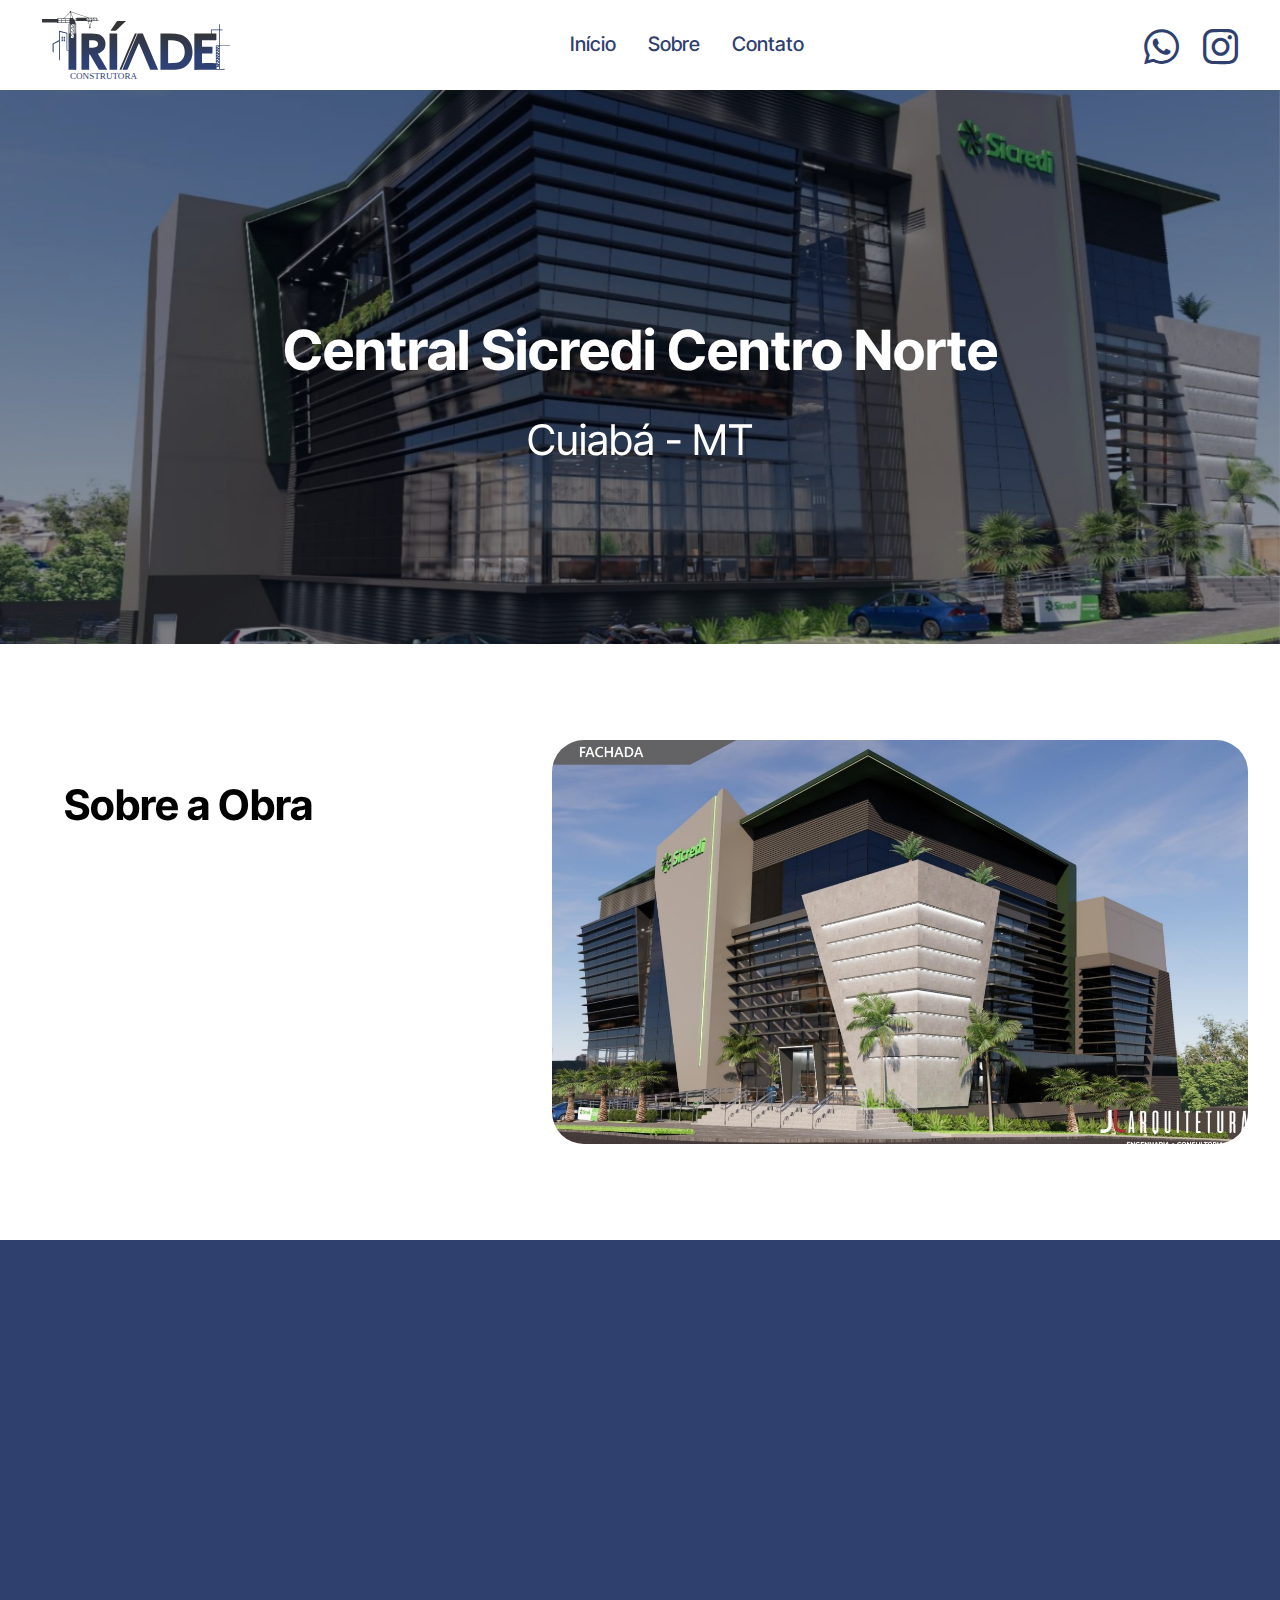
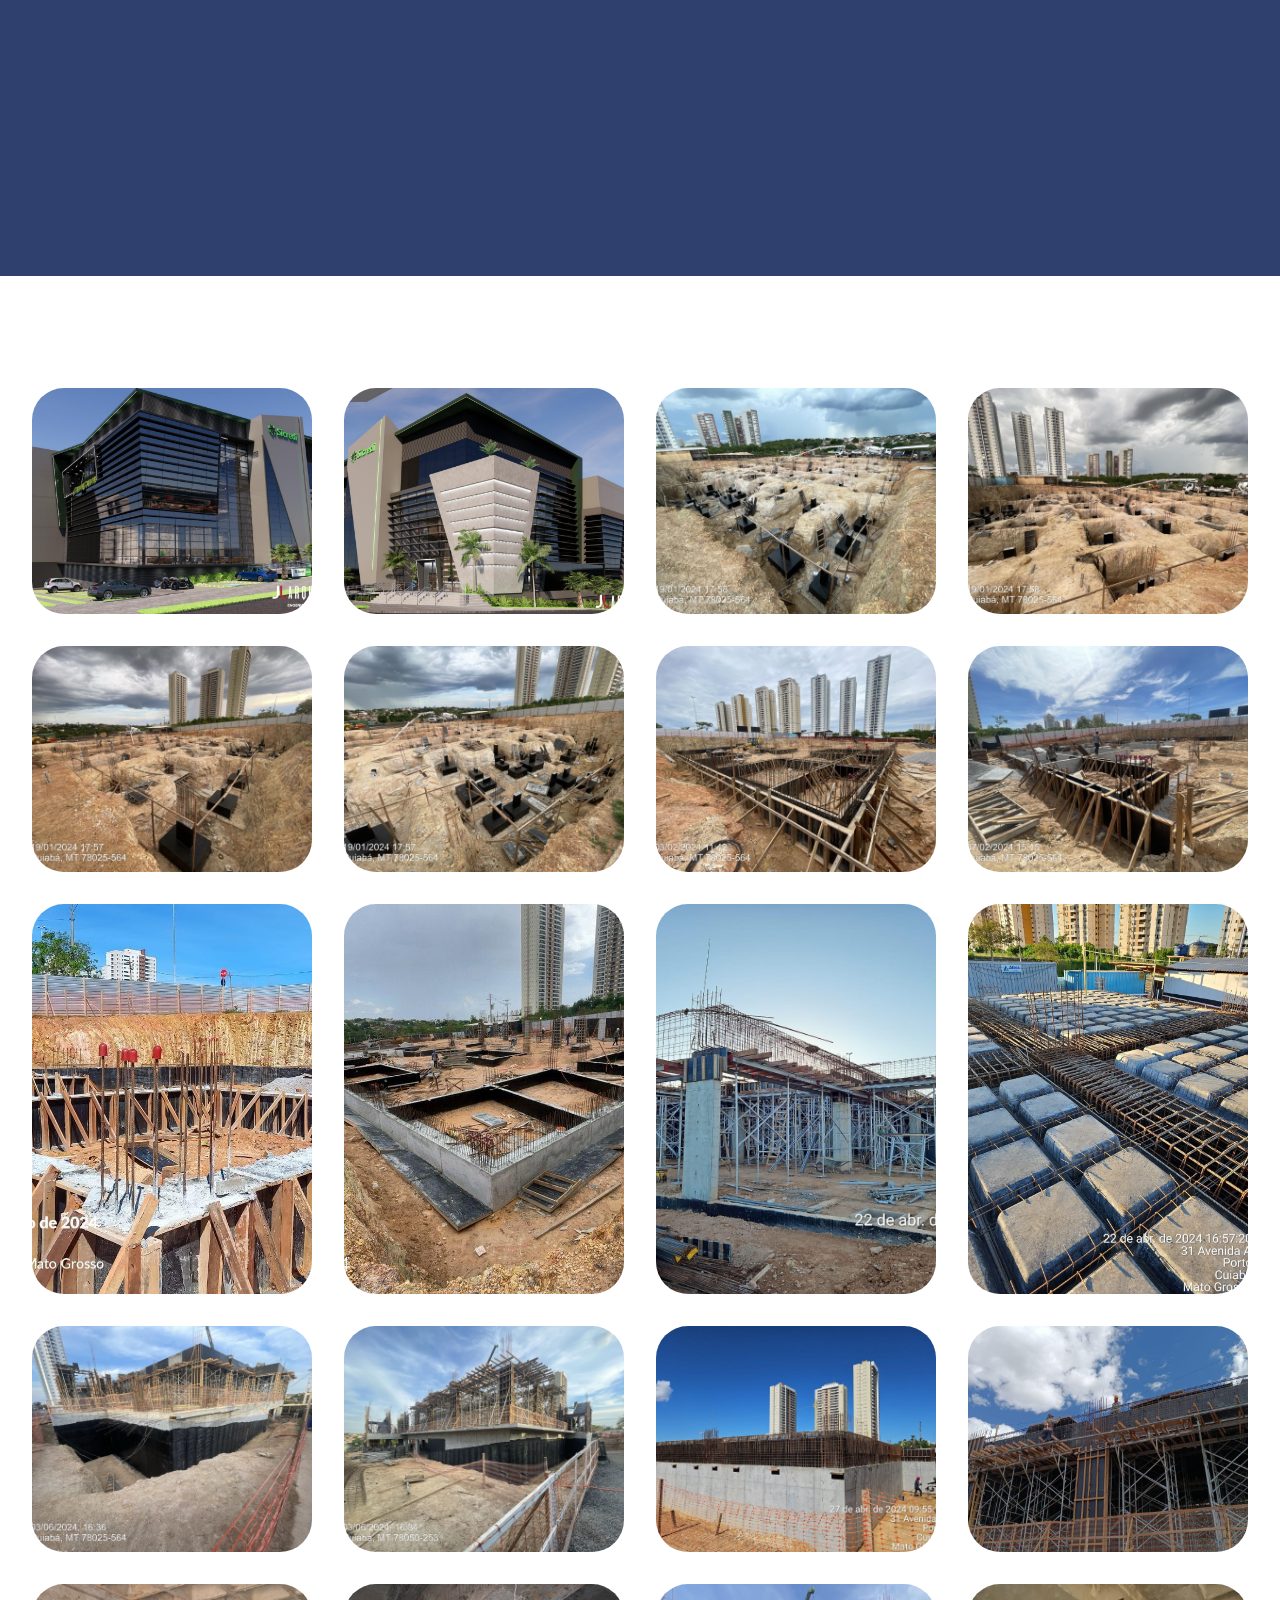
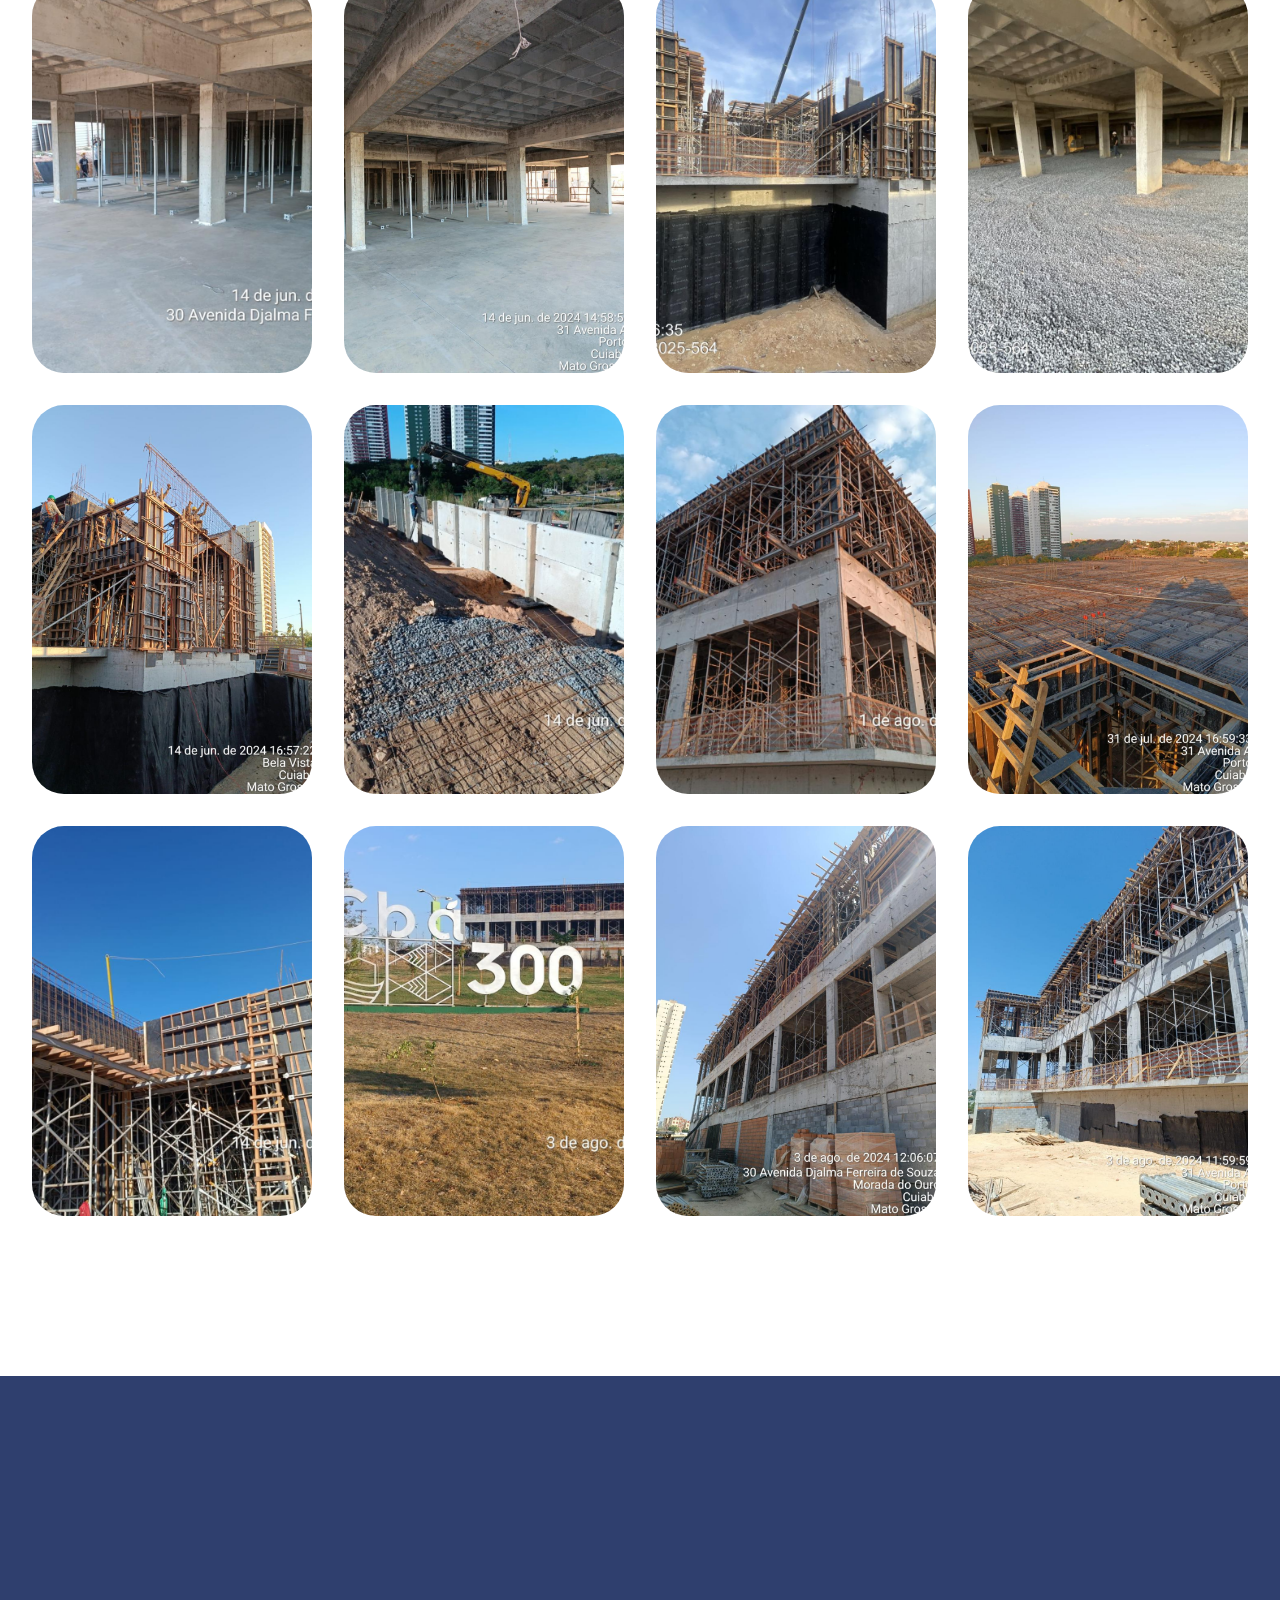
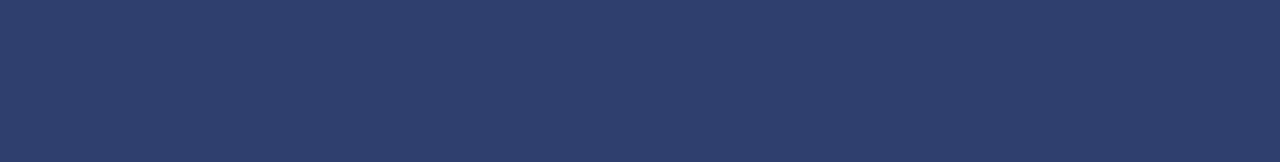
==== commit aa24038d: "ajuste instagram e whatsapp" ====
--- a/central-sicredi-cuiaba.html
+++ b/central-sicredi-cuiaba.html
@@ -35,8 +35,8 @@
         <link rel="stylesheet"
             href="https://fonts.googleapis.com/css?family=Open+Sans:300,400,500,600,700,800,300i,400i,500i,600i,700i,800i&display=swap">
     </noscript>
-    <link rel="preload" as="style" href="assets/mobirise/css/mbr-additional.css?v=4Xbsl0">
-    <link rel="stylesheet" href="assets/mobirise/css/mbr-additional.css?v=4Xbsl0" type="text/css">
+    <link rel="preload" as="style" href="assets/mobirise/css/mbr-additional.css?v=haZkDI">
+    <link rel="stylesheet" href="assets/mobirise/css/mbr-additional.css?v=haZkDI" type="text/css">
 
 
 
@@ -85,9 +85,11 @@
                         <a class="iconfont-wrapper"
                             href="https://wa.me/556192914398?text=Ol%C3%A1%2C%20gostaria%20de%20conhecer%20melhor%20a%20Tr%C3%ADade%20Construtora"
                             target="_blank">
-                            <span class="p-2 mbr-iconfont socicon-whatsapp socicon" style="font-size: 40px;"></span>
+                            <span class="p-2 mbr-iconfont socicon-whatsapp socicon" style="font-size: 35px;"></span>
                         </a>
-
+                        <a class="iconfont-wrapper" href="https://www.instagram.com/triiade_construtora/">
+                            <span class="p-2 mbr-iconfont socicon-instagram socicon" style="font-size: 35px;"></span>
+                        </a>
 
 
                     </div>
@@ -183,308 +185,308 @@
             <div class="row mbr-gallery">
                 <div class="col-12 col-md-6 col-lg-3 item gallery-image">
                     <div class="item-wrapper mb-3" data-toggle="modal" data-bs-toggle="modal"
-                        data-target="#ullYy5wKQS-modal" data-bs-target="#ullYy5wKQS-modal">
+                        data-target="#ulmdXB4nb9-modal" data-bs-target="#ulmdXB4nb9-modal">
                         <img class="w-100" src="assets/images/imagem-do-whatsapp-de-2024-08-13-s-12.43.36-ae869d6e.jpg"
-                            alt="" data-slide-to="0" data-bs-slide-to="0" data-target="#lb-ullYy5wKQS"
-                            data-bs-target="#lb-ullYy5wKQS">
-                        <div class="icon-wrapper">
-                            <span class="mobi-mbri mobi-mbri-search mbr-iconfont mbr-iconfont-btn"></span>
-                        </div>
-                    </div>
-
-                </div>
-                <div class="col-12 col-md-6 col-lg-3 item gallery-image">
-                    <div class="item-wrapper mb-3" data-toggle="modal" data-bs-toggle="modal"
-                        data-target="#ullYy5wKQS-modal" data-bs-target="#ullYy5wKQS-modal">
+                            alt="" data-slide-to="0" data-bs-slide-to="0" data-target="#lb-ulmdXB4nb9"
+                            data-bs-target="#lb-ulmdXB4nb9">
+                        <div class="icon-wrapper">
+                            <span class="mobi-mbri mobi-mbri-search mbr-iconfont mbr-iconfont-btn"></span>
+                        </div>
+                    </div>
+
+                </div>
+                <div class="col-12 col-md-6 col-lg-3 item gallery-image">
+                    <div class="item-wrapper mb-3" data-toggle="modal" data-bs-toggle="modal"
+                        data-target="#ulmdXB4nb9-modal" data-bs-target="#ulmdXB4nb9-modal">
                         <img class="w-100" src="assets/images/imagem-do-whatsapp-de-2024-08-13-s-12.42.58-40e41129.jpg"
-                            alt="" data-slide-to="1" data-bs-slide-to="1" data-target="#lb-ullYy5wKQS"
-                            data-bs-target="#lb-ullYy5wKQS">
-                        <div class="icon-wrapper">
-                            <span class="mobi-mbri mobi-mbri-search mbr-iconfont mbr-iconfont-btn"></span>
-                        </div>
-                    </div>
-
-                </div>
-                <div class="col-12 col-md-6 col-lg-3 item gallery-image">
-                    <div class="item-wrapper mb-3" data-toggle="modal" data-bs-toggle="modal"
-                        data-target="#ullYy5wKQS-modal" data-bs-target="#ullYy5wKQS-modal">
+                            alt="" data-slide-to="1" data-bs-slide-to="1" data-target="#lb-ulmdXB4nb9"
+                            data-bs-target="#lb-ulmdXB4nb9">
+                        <div class="icon-wrapper">
+                            <span class="mobi-mbri mobi-mbri-search mbr-iconfont mbr-iconfont-btn"></span>
+                        </div>
+                    </div>
+
+                </div>
+                <div class="col-12 col-md-6 col-lg-3 item gallery-image">
+                    <div class="item-wrapper mb-3" data-toggle="modal" data-bs-toggle="modal"
+                        data-target="#ulmdXB4nb9-modal" data-bs-target="#ulmdXB4nb9-modal">
                         <img class="w-100" src="assets/images/img-20240804-wa0102.jpg" alt="" data-slide-to="2"
-                            data-bs-slide-to="2" data-target="#lb-ullYy5wKQS" data-bs-target="#lb-ullYy5wKQS">
-                        <div class="icon-wrapper">
-                            <span class="mobi-mbri mobi-mbri-search mbr-iconfont mbr-iconfont-btn"></span>
-                        </div>
-                    </div>
-
-                </div>
-                <div class="col-12 col-md-6 col-lg-3 item gallery-image">
-                    <div class="item-wrapper mb-3" data-toggle="modal" data-bs-toggle="modal"
-                        data-target="#ullYy5wKQS-modal" data-bs-target="#ullYy5wKQS-modal">
+                            data-bs-slide-to="2" data-target="#lb-ulmdXB4nb9" data-bs-target="#lb-ulmdXB4nb9">
+                        <div class="icon-wrapper">
+                            <span class="mobi-mbri mobi-mbri-search mbr-iconfont mbr-iconfont-btn"></span>
+                        </div>
+                    </div>
+
+                </div>
+                <div class="col-12 col-md-6 col-lg-3 item gallery-image">
+                    <div class="item-wrapper mb-3" data-toggle="modal" data-bs-toggle="modal"
+                        data-target="#ulmdXB4nb9-modal" data-bs-target="#ulmdXB4nb9-modal">
                         <img class="w-100" src="assets/images/img-20240804-wa0103.jpg" alt="" data-slide-to="3"
-                            data-bs-slide-to="3" data-target="#lb-ullYy5wKQS" data-bs-target="#lb-ullYy5wKQS">
-                        <div class="icon-wrapper">
-                            <span class="mobi-mbri mobi-mbri-search mbr-iconfont mbr-iconfont-btn"></span>
-                        </div>
-                    </div>
-
-                </div>
-                <div class="col-12 col-md-6 col-lg-3 item gallery-image">
-                    <div class="item-wrapper mb-3" data-toggle="modal" data-bs-toggle="modal"
-                        data-target="#ullYy5wKQS-modal" data-bs-target="#ullYy5wKQS-modal">
+                            data-bs-slide-to="3" data-target="#lb-ulmdXB4nb9" data-bs-target="#lb-ulmdXB4nb9">
+                        <div class="icon-wrapper">
+                            <span class="mobi-mbri mobi-mbri-search mbr-iconfont mbr-iconfont-btn"></span>
+                        </div>
+                    </div>
+
+                </div>
+                <div class="col-12 col-md-6 col-lg-3 item gallery-image">
+                    <div class="item-wrapper mb-3" data-toggle="modal" data-bs-toggle="modal"
+                        data-target="#ulmdXB4nb9-modal" data-bs-target="#ulmdXB4nb9-modal">
                         <img class="w-100" src="assets/images/img-20240804-wa0104.jpg" alt="" data-slide-to="4"
-                            data-bs-slide-to="4" data-target="#lb-ullYy5wKQS" data-bs-target="#lb-ullYy5wKQS">
-                        <div class="icon-wrapper">
-                            <span class="mobi-mbri mobi-mbri-search mbr-iconfont mbr-iconfont-btn"></span>
-                        </div>
-                    </div>
-
-                </div>
-                <div class="col-12 col-md-6 col-lg-3 item gallery-image">
-                    <div class="item-wrapper mb-3" data-toggle="modal" data-bs-toggle="modal"
-                        data-target="#ullYy5wKQS-modal" data-bs-target="#ullYy5wKQS-modal">
+                            data-bs-slide-to="4" data-target="#lb-ulmdXB4nb9" data-bs-target="#lb-ulmdXB4nb9">
+                        <div class="icon-wrapper">
+                            <span class="mobi-mbri mobi-mbri-search mbr-iconfont mbr-iconfont-btn"></span>
+                        </div>
+                    </div>
+
+                </div>
+                <div class="col-12 col-md-6 col-lg-3 item gallery-image">
+                    <div class="item-wrapper mb-3" data-toggle="modal" data-bs-toggle="modal"
+                        data-target="#ulmdXB4nb9-modal" data-bs-target="#ulmdXB4nb9-modal">
                         <img class="w-100" src="assets/images/img-20240804-wa0105.jpg" alt="" data-slide-to="5"
-                            data-bs-slide-to="5" data-target="#lb-ullYy5wKQS" data-bs-target="#lb-ullYy5wKQS">
-                        <div class="icon-wrapper">
-                            <span class="mobi-mbri mobi-mbri-search mbr-iconfont mbr-iconfont-btn"></span>
-                        </div>
-                    </div>
-
-                </div>
-                <div class="col-12 col-md-6 col-lg-3 item gallery-image">
-                    <div class="item-wrapper mb-3" data-toggle="modal" data-bs-toggle="modal"
-                        data-target="#ullYy5wKQS-modal" data-bs-target="#ullYy5wKQS-modal">
+                            data-bs-slide-to="5" data-target="#lb-ulmdXB4nb9" data-bs-target="#lb-ulmdXB4nb9">
+                        <div class="icon-wrapper">
+                            <span class="mobi-mbri mobi-mbri-search mbr-iconfont mbr-iconfont-btn"></span>
+                        </div>
+                    </div>
+
+                </div>
+                <div class="col-12 col-md-6 col-lg-3 item gallery-image">
+                    <div class="item-wrapper mb-3" data-toggle="modal" data-bs-toggle="modal"
+                        data-target="#ulmdXB4nb9-modal" data-bs-target="#ulmdXB4nb9-modal">
                         <img class="w-100" src="assets/images/img-20240804-wa0107.jpg" alt="" data-slide-to="6"
-                            data-bs-slide-to="6" data-target="#lb-ullYy5wKQS" data-bs-target="#lb-ullYy5wKQS">
-                        <div class="icon-wrapper">
-                            <span class="mobi-mbri mobi-mbri-search mbr-iconfont mbr-iconfont-btn"></span>
-                        </div>
-                    </div>
-
-                </div>
-                <div class="col-12 col-md-6 col-lg-3 item gallery-image">
-                    <div class="item-wrapper mb-3" data-toggle="modal" data-bs-toggle="modal"
-                        data-target="#ullYy5wKQS-modal" data-bs-target="#ullYy5wKQS-modal">
+                            data-bs-slide-to="6" data-target="#lb-ulmdXB4nb9" data-bs-target="#lb-ulmdXB4nb9">
+                        <div class="icon-wrapper">
+                            <span class="mobi-mbri mobi-mbri-search mbr-iconfont mbr-iconfont-btn"></span>
+                        </div>
+                    </div>
+
+                </div>
+                <div class="col-12 col-md-6 col-lg-3 item gallery-image">
+                    <div class="item-wrapper mb-3" data-toggle="modal" data-bs-toggle="modal"
+                        data-target="#ulmdXB4nb9-modal" data-bs-target="#ulmdXB4nb9-modal">
                         <img class="w-100" src="assets/images/img-20240804-wa0108.jpg" alt="" data-slide-to="7"
-                            data-bs-slide-to="7" data-target="#lb-ullYy5wKQS" data-bs-target="#lb-ullYy5wKQS">
-                        <div class="icon-wrapper">
-                            <span class="mobi-mbri mobi-mbri-search mbr-iconfont mbr-iconfont-btn"></span>
-                        </div>
-                    </div>
-
-                </div>
-                <div class="col-12 col-md-6 col-lg-3 item gallery-image">
-                    <div class="item-wrapper mb-3" data-toggle="modal" data-bs-toggle="modal"
-                        data-target="#ullYy5wKQS-modal" data-bs-target="#ullYy5wKQS-modal">
+                            data-bs-slide-to="7" data-target="#lb-ulmdXB4nb9" data-bs-target="#lb-ulmdXB4nb9">
+                        <div class="icon-wrapper">
+                            <span class="mobi-mbri mobi-mbri-search mbr-iconfont mbr-iconfont-btn"></span>
+                        </div>
+                    </div>
+
+                </div>
+                <div class="col-12 col-md-6 col-lg-3 item gallery-image">
+                    <div class="item-wrapper mb-3" data-toggle="modal" data-bs-toggle="modal"
+                        data-target="#ulmdXB4nb9-modal" data-bs-target="#ulmdXB4nb9-modal">
                         <img class="w-100" src="assets/images/img-20240804-wa0109.jpg" alt="" data-slide-to="8"
-                            data-bs-slide-to="8" data-target="#lb-ullYy5wKQS" data-bs-target="#lb-ullYy5wKQS">
-                        <div class="icon-wrapper">
-                            <span class="mobi-mbri mobi-mbri-search mbr-iconfont mbr-iconfont-btn"></span>
-                        </div>
-                    </div>
-
-                </div>
-                <div class="col-12 col-md-6 col-lg-3 item gallery-image">
-                    <div class="item-wrapper mb-3" data-toggle="modal" data-bs-toggle="modal"
-                        data-target="#ullYy5wKQS-modal" data-bs-target="#ullYy5wKQS-modal">
+                            data-bs-slide-to="8" data-target="#lb-ulmdXB4nb9" data-bs-target="#lb-ulmdXB4nb9">
+                        <div class="icon-wrapper">
+                            <span class="mobi-mbri mobi-mbri-search mbr-iconfont mbr-iconfont-btn"></span>
+                        </div>
+                    </div>
+
+                </div>
+                <div class="col-12 col-md-6 col-lg-3 item gallery-image">
+                    <div class="item-wrapper mb-3" data-toggle="modal" data-bs-toggle="modal"
+                        data-target="#ulmdXB4nb9-modal" data-bs-target="#ulmdXB4nb9-modal">
                         <img class="w-100" src="assets/images/img-20240804-wa0110.jpg" alt="" data-slide-to="9"
-                            data-bs-slide-to="9" data-target="#lb-ullYy5wKQS" data-bs-target="#lb-ullYy5wKQS">
-                        <div class="icon-wrapper">
-                            <span class="mobi-mbri mobi-mbri-search mbr-iconfont mbr-iconfont-btn"></span>
-                        </div>
-                    </div>
-
-                </div>
-                <div class="col-12 col-md-6 col-lg-3 item gallery-image">
-                    <div class="item-wrapper mb-3" data-toggle="modal" data-bs-toggle="modal"
-                        data-target="#ullYy5wKQS-modal" data-bs-target="#ullYy5wKQS-modal">
+                            data-bs-slide-to="9" data-target="#lb-ulmdXB4nb9" data-bs-target="#lb-ulmdXB4nb9">
+                        <div class="icon-wrapper">
+                            <span class="mobi-mbri mobi-mbri-search mbr-iconfont mbr-iconfont-btn"></span>
+                        </div>
+                    </div>
+
+                </div>
+                <div class="col-12 col-md-6 col-lg-3 item gallery-image">
+                    <div class="item-wrapper mb-3" data-toggle="modal" data-bs-toggle="modal"
+                        data-target="#ulmdXB4nb9-modal" data-bs-target="#ulmdXB4nb9-modal">
                         <img class="w-100" src="assets/images/img-20240804-wa0111.jpg" alt="" data-slide-to="10"
-                            data-bs-slide-to="10" data-target="#lb-ullYy5wKQS" data-bs-target="#lb-ullYy5wKQS">
-                        <div class="icon-wrapper">
-                            <span class="mobi-mbri mobi-mbri-search mbr-iconfont mbr-iconfont-btn"></span>
-                        </div>
-                    </div>
-
-                </div>
-                <div class="col-12 col-md-6 col-lg-3 item gallery-image">
-                    <div class="item-wrapper mb-3" data-toggle="modal" data-bs-toggle="modal"
-                        data-target="#ullYy5wKQS-modal" data-bs-target="#ullYy5wKQS-modal">
+                            data-bs-slide-to="10" data-target="#lb-ulmdXB4nb9" data-bs-target="#lb-ulmdXB4nb9">
+                        <div class="icon-wrapper">
+                            <span class="mobi-mbri mobi-mbri-search mbr-iconfont mbr-iconfont-btn"></span>
+                        </div>
+                    </div>
+
+                </div>
+                <div class="col-12 col-md-6 col-lg-3 item gallery-image">
+                    <div class="item-wrapper mb-3" data-toggle="modal" data-bs-toggle="modal"
+                        data-target="#ulmdXB4nb9-modal" data-bs-target="#ulmdXB4nb9-modal">
                         <img class="w-100" src="assets/images/img-20240804-wa0112.jpg" alt="" data-slide-to="11"
-                            data-bs-slide-to="11" data-target="#lb-ullYy5wKQS" data-bs-target="#lb-ullYy5wKQS">
-                        <div class="icon-wrapper">
-                            <span class="mobi-mbri mobi-mbri-search mbr-iconfont mbr-iconfont-btn"></span>
-                        </div>
-                    </div>
-
-                </div>
-                <div class="col-12 col-md-6 col-lg-3 item gallery-image">
-                    <div class="item-wrapper mb-3" data-toggle="modal" data-bs-toggle="modal"
-                        data-target="#ullYy5wKQS-modal" data-bs-target="#ullYy5wKQS-modal">
+                            data-bs-slide-to="11" data-target="#lb-ulmdXB4nb9" data-bs-target="#lb-ulmdXB4nb9">
+                        <div class="icon-wrapper">
+                            <span class="mobi-mbri mobi-mbri-search mbr-iconfont mbr-iconfont-btn"></span>
+                        </div>
+                    </div>
+
+                </div>
+                <div class="col-12 col-md-6 col-lg-3 item gallery-image">
+                    <div class="item-wrapper mb-3" data-toggle="modal" data-bs-toggle="modal"
+                        data-target="#ulmdXB4nb9-modal" data-bs-target="#ulmdXB4nb9-modal">
                         <img class="w-100" src="assets/images/img-20240804-wa0113.jpg" alt="" data-slide-to="12"
-                            data-bs-slide-to="12" data-target="#lb-ullYy5wKQS" data-bs-target="#lb-ullYy5wKQS">
-                        <div class="icon-wrapper">
-                            <span class="mobi-mbri mobi-mbri-search mbr-iconfont mbr-iconfont-btn"></span>
-                        </div>
-                    </div>
-
-                </div>
-                <div class="col-12 col-md-6 col-lg-3 item gallery-image">
-                    <div class="item-wrapper mb-3" data-toggle="modal" data-bs-toggle="modal"
-                        data-target="#ullYy5wKQS-modal" data-bs-target="#ullYy5wKQS-modal">
+                            data-bs-slide-to="12" data-target="#lb-ulmdXB4nb9" data-bs-target="#lb-ulmdXB4nb9">
+                        <div class="icon-wrapper">
+                            <span class="mobi-mbri mobi-mbri-search mbr-iconfont mbr-iconfont-btn"></span>
+                        </div>
+                    </div>
+
+                </div>
+                <div class="col-12 col-md-6 col-lg-3 item gallery-image">
+                    <div class="item-wrapper mb-3" data-toggle="modal" data-bs-toggle="modal"
+                        data-target="#ulmdXB4nb9-modal" data-bs-target="#ulmdXB4nb9-modal">
                         <img class="w-100" src="assets/images/img-20240804-wa0114.jpg" alt="" data-slide-to="13"
-                            data-bs-slide-to="13" data-target="#lb-ullYy5wKQS" data-bs-target="#lb-ullYy5wKQS">
-                        <div class="icon-wrapper">
-                            <span class="mobi-mbri mobi-mbri-search mbr-iconfont mbr-iconfont-btn"></span>
-                        </div>
-                    </div>
-
-                </div>
-                <div class="col-12 col-md-6 col-lg-3 item gallery-image">
-                    <div class="item-wrapper mb-3" data-toggle="modal" data-bs-toggle="modal"
-                        data-target="#ullYy5wKQS-modal" data-bs-target="#ullYy5wKQS-modal">
+                            data-bs-slide-to="13" data-target="#lb-ulmdXB4nb9" data-bs-target="#lb-ulmdXB4nb9">
+                        <div class="icon-wrapper">
+                            <span class="mobi-mbri mobi-mbri-search mbr-iconfont mbr-iconfont-btn"></span>
+                        </div>
+                    </div>
+
+                </div>
+                <div class="col-12 col-md-6 col-lg-3 item gallery-image">
+                    <div class="item-wrapper mb-3" data-toggle="modal" data-bs-toggle="modal"
+                        data-target="#ulmdXB4nb9-modal" data-bs-target="#ulmdXB4nb9-modal">
                         <img class="w-100" src="assets/images/img-20240804-wa0115.jpg" alt="" data-slide-to="14"
-                            data-bs-slide-to="14" data-target="#lb-ullYy5wKQS" data-bs-target="#lb-ullYy5wKQS">
-                        <div class="icon-wrapper">
-                            <span class="mobi-mbri mobi-mbri-search mbr-iconfont mbr-iconfont-btn"></span>
-                        </div>
-                    </div>
-
-                </div>
-                <div class="col-12 col-md-6 col-lg-3 item gallery-image">
-                    <div class="item-wrapper mb-3" data-toggle="modal" data-bs-toggle="modal"
-                        data-target="#ullYy5wKQS-modal" data-bs-target="#ullYy5wKQS-modal">
+                            data-bs-slide-to="14" data-target="#lb-ulmdXB4nb9" data-bs-target="#lb-ulmdXB4nb9">
+                        <div class="icon-wrapper">
+                            <span class="mobi-mbri mobi-mbri-search mbr-iconfont mbr-iconfont-btn"></span>
+                        </div>
+                    </div>
+
+                </div>
+                <div class="col-12 col-md-6 col-lg-3 item gallery-image">
+                    <div class="item-wrapper mb-3" data-toggle="modal" data-bs-toggle="modal"
+                        data-target="#ulmdXB4nb9-modal" data-bs-target="#ulmdXB4nb9-modal">
                         <img class="w-100" src="assets/images/img-20240804-wa0116.jpg" alt="" data-slide-to="15"
-                            data-bs-slide-to="15" data-target="#lb-ullYy5wKQS" data-bs-target="#lb-ullYy5wKQS">
-                        <div class="icon-wrapper">
-                            <span class="mobi-mbri mobi-mbri-search mbr-iconfont mbr-iconfont-btn"></span>
-                        </div>
-                    </div>
-
-                </div>
-                <div class="col-12 col-md-6 col-lg-3 item gallery-image">
-                    <div class="item-wrapper mb-3" data-toggle="modal" data-bs-toggle="modal"
-                        data-target="#ullYy5wKQS-modal" data-bs-target="#ullYy5wKQS-modal">
+                            data-bs-slide-to="15" data-target="#lb-ulmdXB4nb9" data-bs-target="#lb-ulmdXB4nb9">
+                        <div class="icon-wrapper">
+                            <span class="mobi-mbri mobi-mbri-search mbr-iconfont mbr-iconfont-btn"></span>
+                        </div>
+                    </div>
+
+                </div>
+                <div class="col-12 col-md-6 col-lg-3 item gallery-image">
+                    <div class="item-wrapper mb-3" data-toggle="modal" data-bs-toggle="modal"
+                        data-target="#ulmdXB4nb9-modal" data-bs-target="#ulmdXB4nb9-modal">
                         <img class="w-100" src="assets/images/img-20240804-wa0117.jpg" alt="" data-slide-to="16"
-                            data-bs-slide-to="16" data-target="#lb-ullYy5wKQS" data-bs-target="#lb-ullYy5wKQS">
-                        <div class="icon-wrapper">
-                            <span class="mobi-mbri mobi-mbri-search mbr-iconfont mbr-iconfont-btn"></span>
-                        </div>
-                    </div>
-
-                </div>
-                <div class="col-12 col-md-6 col-lg-3 item gallery-image">
-                    <div class="item-wrapper mb-3" data-toggle="modal" data-bs-toggle="modal"
-                        data-target="#ullYy5wKQS-modal" data-bs-target="#ullYy5wKQS-modal">
+                            data-bs-slide-to="16" data-target="#lb-ulmdXB4nb9" data-bs-target="#lb-ulmdXB4nb9">
+                        <div class="icon-wrapper">
+                            <span class="mobi-mbri mobi-mbri-search mbr-iconfont mbr-iconfont-btn"></span>
+                        </div>
+                    </div>
+
+                </div>
+                <div class="col-12 col-md-6 col-lg-3 item gallery-image">
+                    <div class="item-wrapper mb-3" data-toggle="modal" data-bs-toggle="modal"
+                        data-target="#ulmdXB4nb9-modal" data-bs-target="#ulmdXB4nb9-modal">
                         <img class="w-100" src="assets/images/img-20240804-wa0118.jpg" alt="" data-slide-to="17"
-                            data-bs-slide-to="17" data-target="#lb-ullYy5wKQS" data-bs-target="#lb-ullYy5wKQS">
-                        <div class="icon-wrapper">
-                            <span class="mobi-mbri mobi-mbri-search mbr-iconfont mbr-iconfont-btn"></span>
-                        </div>
-                    </div>
-
-                </div>
-                <div class="col-12 col-md-6 col-lg-3 item gallery-image">
-                    <div class="item-wrapper mb-3" data-toggle="modal" data-bs-toggle="modal"
-                        data-target="#ullYy5wKQS-modal" data-bs-target="#ullYy5wKQS-modal">
+                            data-bs-slide-to="17" data-target="#lb-ulmdXB4nb9" data-bs-target="#lb-ulmdXB4nb9">
+                        <div class="icon-wrapper">
+                            <span class="mobi-mbri mobi-mbri-search mbr-iconfont mbr-iconfont-btn"></span>
+                        </div>
+                    </div>
+
+                </div>
+                <div class="col-12 col-md-6 col-lg-3 item gallery-image">
+                    <div class="item-wrapper mb-3" data-toggle="modal" data-bs-toggle="modal"
+                        data-target="#ulmdXB4nb9-modal" data-bs-target="#ulmdXB4nb9-modal">
                         <img class="w-100" src="assets/images/img-20240804-wa0119.jpg" alt="" data-slide-to="18"
-                            data-bs-slide-to="18" data-target="#lb-ullYy5wKQS" data-bs-target="#lb-ullYy5wKQS">
-                        <div class="icon-wrapper">
-                            <span class="mobi-mbri mobi-mbri-search mbr-iconfont mbr-iconfont-btn"></span>
-                        </div>
-                    </div>
-
-                </div>
-                <div class="col-12 col-md-6 col-lg-3 item gallery-image">
-                    <div class="item-wrapper mb-3" data-toggle="modal" data-bs-toggle="modal"
-                        data-target="#ullYy5wKQS-modal" data-bs-target="#ullYy5wKQS-modal">
+                            data-bs-slide-to="18" data-target="#lb-ulmdXB4nb9" data-bs-target="#lb-ulmdXB4nb9">
+                        <div class="icon-wrapper">
+                            <span class="mobi-mbri mobi-mbri-search mbr-iconfont mbr-iconfont-btn"></span>
+                        </div>
+                    </div>
+
+                </div>
+                <div class="col-12 col-md-6 col-lg-3 item gallery-image">
+                    <div class="item-wrapper mb-3" data-toggle="modal" data-bs-toggle="modal"
+                        data-target="#ulmdXB4nb9-modal" data-bs-target="#ulmdXB4nb9-modal">
                         <img class="w-100" src="assets/images/img-20240804-wa0120.jpg" alt="" data-slide-to="19"
-                            data-bs-slide-to="19" data-target="#lb-ullYy5wKQS" data-bs-target="#lb-ullYy5wKQS">
-                        <div class="icon-wrapper">
-                            <span class="mobi-mbri mobi-mbri-search mbr-iconfont mbr-iconfont-btn"></span>
-                        </div>
-                    </div>
-
-                </div>
-                <div class="col-12 col-md-6 col-lg-3 item gallery-image">
-                    <div class="item-wrapper mb-3" data-toggle="modal" data-bs-toggle="modal"
-                        data-target="#ullYy5wKQS-modal" data-bs-target="#ullYy5wKQS-modal">
+                            data-bs-slide-to="19" data-target="#lb-ulmdXB4nb9" data-bs-target="#lb-ulmdXB4nb9">
+                        <div class="icon-wrapper">
+                            <span class="mobi-mbri mobi-mbri-search mbr-iconfont mbr-iconfont-btn"></span>
+                        </div>
+                    </div>
+
+                </div>
+                <div class="col-12 col-md-6 col-lg-3 item gallery-image">
+                    <div class="item-wrapper mb-3" data-toggle="modal" data-bs-toggle="modal"
+                        data-target="#ulmdXB4nb9-modal" data-bs-target="#ulmdXB4nb9-modal">
                         <img class="w-100" src="assets/images/img-20240804-wa0121.jpg" alt="" data-slide-to="20"
-                            data-bs-slide-to="20" data-target="#lb-ullYy5wKQS" data-bs-target="#lb-ullYy5wKQS">
-                        <div class="icon-wrapper">
-                            <span class="mobi-mbri mobi-mbri-search mbr-iconfont mbr-iconfont-btn"></span>
-                        </div>
-                    </div>
-
-                </div>
-                <div class="col-12 col-md-6 col-lg-3 item gallery-image">
-                    <div class="item-wrapper mb-3" data-toggle="modal" data-bs-toggle="modal"
-                        data-target="#ullYy5wKQS-modal" data-bs-target="#ullYy5wKQS-modal">
+                            data-bs-slide-to="20" data-target="#lb-ulmdXB4nb9" data-bs-target="#lb-ulmdXB4nb9">
+                        <div class="icon-wrapper">
+                            <span class="mobi-mbri mobi-mbri-search mbr-iconfont mbr-iconfont-btn"></span>
+                        </div>
+                    </div>
+
+                </div>
+                <div class="col-12 col-md-6 col-lg-3 item gallery-image">
+                    <div class="item-wrapper mb-3" data-toggle="modal" data-bs-toggle="modal"
+                        data-target="#ulmdXB4nb9-modal" data-bs-target="#ulmdXB4nb9-modal">
                         <img class="w-100" src="assets/images/img-20240804-wa0122.jpg" alt="" data-slide-to="21"
-                            data-bs-slide-to="21" data-target="#lb-ullYy5wKQS" data-bs-target="#lb-ullYy5wKQS">
-                        <div class="icon-wrapper">
-                            <span class="mobi-mbri mobi-mbri-search mbr-iconfont mbr-iconfont-btn"></span>
-                        </div>
-                    </div>
-
-                </div>
-                <div class="col-12 col-md-6 col-lg-3 item gallery-image">
-                    <div class="item-wrapper mb-3" data-toggle="modal" data-bs-toggle="modal"
-                        data-target="#ullYy5wKQS-modal" data-bs-target="#ullYy5wKQS-modal">
+                            data-bs-slide-to="21" data-target="#lb-ulmdXB4nb9" data-bs-target="#lb-ulmdXB4nb9">
+                        <div class="icon-wrapper">
+                            <span class="mobi-mbri mobi-mbri-search mbr-iconfont mbr-iconfont-btn"></span>
+                        </div>
+                    </div>
+
+                </div>
+                <div class="col-12 col-md-6 col-lg-3 item gallery-image">
+                    <div class="item-wrapper mb-3" data-toggle="modal" data-bs-toggle="modal"
+                        data-target="#ulmdXB4nb9-modal" data-bs-target="#ulmdXB4nb9-modal">
                         <img class="w-100" src="assets/images/img-20240804-wa0123.jpg" alt="" data-slide-to="22"
-                            data-bs-slide-to="22" data-target="#lb-ullYy5wKQS" data-bs-target="#lb-ullYy5wKQS">
-                        <div class="icon-wrapper">
-                            <span class="mobi-mbri mobi-mbri-search mbr-iconfont mbr-iconfont-btn"></span>
-                        </div>
-                    </div>
-
-                </div>
-                <div class="col-12 col-md-6 col-lg-3 item gallery-image">
-                    <div class="item-wrapper mb-3" data-toggle="modal" data-bs-toggle="modal"
-                        data-target="#ullYy5wKQS-modal" data-bs-target="#ullYy5wKQS-modal">
+                            data-bs-slide-to="22" data-target="#lb-ulmdXB4nb9" data-bs-target="#lb-ulmdXB4nb9">
+                        <div class="icon-wrapper">
+                            <span class="mobi-mbri mobi-mbri-search mbr-iconfont mbr-iconfont-btn"></span>
+                        </div>
+                    </div>
+
+                </div>
+                <div class="col-12 col-md-6 col-lg-3 item gallery-image">
+                    <div class="item-wrapper mb-3" data-toggle="modal" data-bs-toggle="modal"
+                        data-target="#ulmdXB4nb9-modal" data-bs-target="#ulmdXB4nb9-modal">
                         <img class="w-100" src="assets/images/img-20240804-wa0124.jpg" alt="" data-slide-to="23"
-                            data-bs-slide-to="23" data-target="#lb-ullYy5wKQS" data-bs-target="#lb-ullYy5wKQS">
-                        <div class="icon-wrapper">
-                            <span class="mobi-mbri mobi-mbri-search mbr-iconfont mbr-iconfont-btn"></span>
-                        </div>
-                    </div>
-
-                </div>
-                <div class="col-12 col-md-6 col-lg-3 item gallery-image">
-                    <div class="item-wrapper mb-3" data-toggle="modal" data-bs-toggle="modal"
-                        data-target="#ullYy5wKQS-modal" data-bs-target="#ullYy5wKQS-modal">
+                            data-bs-slide-to="23" data-target="#lb-ulmdXB4nb9" data-bs-target="#lb-ulmdXB4nb9">
+                        <div class="icon-wrapper">
+                            <span class="mobi-mbri mobi-mbri-search mbr-iconfont mbr-iconfont-btn"></span>
+                        </div>
+                    </div>
+
+                </div>
+                <div class="col-12 col-md-6 col-lg-3 item gallery-image">
+                    <div class="item-wrapper mb-3" data-toggle="modal" data-bs-toggle="modal"
+                        data-target="#ulmdXB4nb9-modal" data-bs-target="#ulmdXB4nb9-modal">
                         <img class="w-100" src="assets/images/img-20240804-wa0125.jpg" alt="" data-slide-to="24"
-                            data-bs-slide-to="24" data-target="#lb-ullYy5wKQS" data-bs-target="#lb-ullYy5wKQS">
-                        <div class="icon-wrapper">
-                            <span class="mobi-mbri mobi-mbri-search mbr-iconfont mbr-iconfont-btn"></span>
-                        </div>
-                    </div>
-
-                </div>
-                <div class="col-12 col-md-6 col-lg-3 item gallery-image">
-                    <div class="item-wrapper mb-3" data-toggle="modal" data-bs-toggle="modal"
-                        data-target="#ullYy5wKQS-modal" data-bs-target="#ullYy5wKQS-modal">
+                            data-bs-slide-to="24" data-target="#lb-ulmdXB4nb9" data-bs-target="#lb-ulmdXB4nb9">
+                        <div class="icon-wrapper">
+                            <span class="mobi-mbri mobi-mbri-search mbr-iconfont mbr-iconfont-btn"></span>
+                        </div>
+                    </div>
+
+                </div>
+                <div class="col-12 col-md-6 col-lg-3 item gallery-image">
+                    <div class="item-wrapper mb-3" data-toggle="modal" data-bs-toggle="modal"
+                        data-target="#ulmdXB4nb9-modal" data-bs-target="#ulmdXB4nb9-modal">
                         <img class="w-100" src="assets/images/img-20240804-wa0126.jpg" alt="" data-slide-to="25"
-                            data-bs-slide-to="25" data-target="#lb-ullYy5wKQS" data-bs-target="#lb-ullYy5wKQS">
-                        <div class="icon-wrapper">
-                            <span class="mobi-mbri mobi-mbri-search mbr-iconfont mbr-iconfont-btn"></span>
-                        </div>
-                    </div>
-
-                </div>
-                <div class="col-12 col-md-6 col-lg-3 item gallery-image">
-                    <div class="item-wrapper mb-3" data-toggle="modal" data-bs-toggle="modal"
-                        data-target="#ullYy5wKQS-modal" data-bs-target="#ullYy5wKQS-modal">
+                            data-bs-slide-to="25" data-target="#lb-ulmdXB4nb9" data-bs-target="#lb-ulmdXB4nb9">
+                        <div class="icon-wrapper">
+                            <span class="mobi-mbri mobi-mbri-search mbr-iconfont mbr-iconfont-btn"></span>
+                        </div>
+                    </div>
+
+                </div>
+                <div class="col-12 col-md-6 col-lg-3 item gallery-image">
+                    <div class="item-wrapper mb-3" data-toggle="modal" data-bs-toggle="modal"
+                        data-target="#ulmdXB4nb9-modal" data-bs-target="#ulmdXB4nb9-modal">
                         <img class="w-100" src="assets/images/img-20240804-wa0127.jpg" alt="" data-slide-to="26"
-                            data-bs-slide-to="26" data-target="#lb-ullYy5wKQS" data-bs-target="#lb-ullYy5wKQS">
-                        <div class="icon-wrapper">
-                            <span class="mobi-mbri mobi-mbri-search mbr-iconfont mbr-iconfont-btn"></span>
-                        </div>
-                    </div>
-
-                </div>
-                <div class="col-12 col-md-6 col-lg-3 item gallery-image">
-                    <div class="item-wrapper mb-3" data-toggle="modal" data-bs-toggle="modal"
-                        data-target="#ullYy5wKQS-modal" data-bs-target="#ullYy5wKQS-modal">
+                            data-bs-slide-to="26" data-target="#lb-ulmdXB4nb9" data-bs-target="#lb-ulmdXB4nb9">
+                        <div class="icon-wrapper">
+                            <span class="mobi-mbri mobi-mbri-search mbr-iconfont mbr-iconfont-btn"></span>
+                        </div>
+                    </div>
+
+                </div>
+                <div class="col-12 col-md-6 col-lg-3 item gallery-image">
+                    <div class="item-wrapper mb-3" data-toggle="modal" data-bs-toggle="modal"
+                        data-target="#ulmdXB4nb9-modal" data-bs-target="#ulmdXB4nb9-modal">
                         <img class="w-100" src="assets/images/img-20240804-wa0128.jpg" alt="" data-slide-to="27"
-                            data-bs-slide-to="27" data-target="#lb-ullYy5wKQS" data-bs-target="#lb-ullYy5wKQS">
+                            data-bs-slide-to="27" data-target="#lb-ulmdXB4nb9" data-bs-target="#lb-ulmdXB4nb9">
                         <div class="icon-wrapper">
                             <span class="mobi-mbri mobi-mbri-search mbr-iconfont mbr-iconfont-btn"></span>
                         </div>
@@ -500,11 +502,11 @@
 
             </div>
 
-            <div class="modal mbr-slider" tabindex="-1" role="dialog" aria-hidden="true" id="ullYy5wKQS-modal">
+            <div class="modal mbr-slider" tabindex="-1" role="dialog" aria-hidden="true" id="ulmdXB4nb9-modal">
                 <div class="modal-dialog" role="document">
                     <div class="modal-content">
                         <div class="modal-body">
-                            <div class="carousel slide" data-pause="false" data-bs-pause="false" id="lb-ullYy5wKQS"
+                            <div class="carousel slide" data-pause="false" data-bs-pause="false" id="lb-ulmdXB4nb9"
                                 data-interval="5000" data-bs-interval="5000">
                                 <div class="carousel-inner">
                                     <div class="carousel-item active">
@@ -605,61 +607,61 @@
                                 </div>
                                 <ol class="carousel-indicators">
                                     <li data-slide-to="0" data-bs-slide-to="0" class="active"
-                                        data-target="#lb-ullYy5wKQS" data-bs-target="#lb-ullYy5wKQS"></li>
-                                    <li data-slide-to="1" data-bs-slide-to="1" class="" data-target="#lb-ullYy5wKQS"
-                                        data-bs-target="#lb-ullYy5wKQS"></li>
-                                    <li data-slide-to="2" data-bs-slide-to="2" class="" data-target="#lb-ullYy5wKQS"
-                                        data-bs-target="#lb-ullYy5wKQS"></li>
-                                    <li data-slide-to="3" data-bs-slide-to="3" class="" data-target="#lb-ullYy5wKQS"
-                                        data-bs-target="#lb-ullYy5wKQS"></li>
-                                    <li data-slide-to="4" data-bs-slide-to="4" class="" data-target="#lb-ullYy5wKQS"
-                                        data-bs-target="#lb-ullYy5wKQS"></li>
-                                    <li data-slide-to="5" data-bs-slide-to="5" class="" data-target="#lb-ullYy5wKQS"
-                                        data-bs-target="#lb-ullYy5wKQS"></li>
-                                    <li data-slide-to="6" data-bs-slide-to="6" class="" data-target="#lb-ullYy5wKQS"
-                                        data-bs-target="#lb-ullYy5wKQS"></li>
-                                    <li data-slide-to="7" data-bs-slide-to="7" class="" data-target="#lb-ullYy5wKQS"
-                                        data-bs-target="#lb-ullYy5wKQS"></li>
-                                    <li data-slide-to="8" data-bs-slide-to="8" class="" data-target="#lb-ullYy5wKQS"
-                                        data-bs-target="#lb-ullYy5wKQS"></li>
-                                    <li data-slide-to="9" data-bs-slide-to="9" class="" data-target="#lb-ullYy5wKQS"
-                                        data-bs-target="#lb-ullYy5wKQS"></li>
-                                    <li data-slide-to="10" data-bs-slide-to="10" class="" data-target="#lb-ullYy5wKQS"
-                                        data-bs-target="#lb-ullYy5wKQS"></li>
-                                    <li data-slide-to="11" data-bs-slide-to="11" class="" data-target="#lb-ullYy5wKQS"
-                                        data-bs-target="#lb-ullYy5wKQS"></li>
-                                    <li data-slide-to="12" data-bs-slide-to="12" class="" data-target="#lb-ullYy5wKQS"
-                                        data-bs-target="#lb-ullYy5wKQS"></li>
-                                    <li data-slide-to="13" data-bs-slide-to="13" class="" data-target="#lb-ullYy5wKQS"
-                                        data-bs-target="#lb-ullYy5wKQS"></li>
-                                    <li data-slide-to="14" data-bs-slide-to="14" class="" data-target="#lb-ullYy5wKQS"
-                                        data-bs-target="#lb-ullYy5wKQS"></li>
-                                    <li data-slide-to="15" data-bs-slide-to="15" class="" data-target="#lb-ullYy5wKQS"
-                                        data-bs-target="#lb-ullYy5wKQS"></li>
-                                    <li data-slide-to="16" data-bs-slide-to="16" class="" data-target="#lb-ullYy5wKQS"
-                                        data-bs-target="#lb-ullYy5wKQS"></li>
-                                    <li data-slide-to="17" data-bs-slide-to="17" class="" data-target="#lb-ullYy5wKQS"
-                                        data-bs-target="#lb-ullYy5wKQS"></li>
-                                    <li data-slide-to="18" data-bs-slide-to="18" class="" data-target="#lb-ullYy5wKQS"
-                                        data-bs-target="#lb-ullYy5wKQS"></li>
-                                    <li data-slide-to="19" data-bs-slide-to="19" class="" data-target="#lb-ullYy5wKQS"
-                                        data-bs-target="#lb-ullYy5wKQS"></li>
-                                    <li data-slide-to="20" data-bs-slide-to="20" class="" data-target="#lb-ullYy5wKQS"
-                                        data-bs-target="#lb-ullYy5wKQS"></li>
-                                    <li data-slide-to="21" data-bs-slide-to="21" class="" data-target="#lb-ullYy5wKQS"
-                                        data-bs-target="#lb-ullYy5wKQS"></li>
-                                    <li data-slide-to="22" data-bs-slide-to="22" class="" data-target="#lb-ullYy5wKQS"
-                                        data-bs-target="#lb-ullYy5wKQS"></li>
-                                    <li data-slide-to="23" data-bs-slide-to="23" class="" data-target="#lb-ullYy5wKQS"
-                                        data-bs-target="#lb-ullYy5wKQS"></li>
-                                    <li data-slide-to="24" data-bs-slide-to="24" class="" data-target="#lb-ullYy5wKQS"
-                                        data-bs-target="#lb-ullYy5wKQS"></li>
-                                    <li data-slide-to="25" data-bs-slide-to="25" class="" data-target="#lb-ullYy5wKQS"
-                                        data-bs-target="#lb-ullYy5wKQS"></li>
-                                    <li data-slide-to="26" data-bs-slide-to="26" class="" data-target="#lb-ullYy5wKQS"
-                                        data-bs-target="#lb-ullYy5wKQS"></li>
-                                    <li data-slide-to="27" data-bs-slide-to="27" class="" data-target="#lb-ullYy5wKQS"
-                                        data-bs-target="#lb-ullYy5wKQS"></li>
+                                        data-target="#lb-ulmdXB4nb9" data-bs-target="#lb-ulmdXB4nb9"></li>
+                                    <li data-slide-to="1" data-bs-slide-to="1" class="" data-target="#lb-ulmdXB4nb9"
+                                        data-bs-target="#lb-ulmdXB4nb9"></li>
+                                    <li data-slide-to="2" data-bs-slide-to="2" class="" data-target="#lb-ulmdXB4nb9"
+                                        data-bs-target="#lb-ulmdXB4nb9"></li>
+                                    <li data-slide-to="3" data-bs-slide-to="3" class="" data-target="#lb-ulmdXB4nb9"
+                                        data-bs-target="#lb-ulmdXB4nb9"></li>
+                                    <li data-slide-to="4" data-bs-slide-to="4" class="" data-target="#lb-ulmdXB4nb9"
+                                        data-bs-target="#lb-ulmdXB4nb9"></li>
+                                    <li data-slide-to="5" data-bs-slide-to="5" class="" data-target="#lb-ulmdXB4nb9"
+                                        data-bs-target="#lb-ulmdXB4nb9"></li>
+                                    <li data-slide-to="6" data-bs-slide-to="6" class="" data-target="#lb-ulmdXB4nb9"
+                                        data-bs-target="#lb-ulmdXB4nb9"></li>
+                                    <li data-slide-to="7" data-bs-slide-to="7" class="" data-target="#lb-ulmdXB4nb9"
+                                        data-bs-target="#lb-ulmdXB4nb9"></li>
+                                    <li data-slide-to="8" data-bs-slide-to="8" class="" data-target="#lb-ulmdXB4nb9"
+                                        data-bs-target="#lb-ulmdXB4nb9"></li>
+                                    <li data-slide-to="9" data-bs-slide-to="9" class="" data-target="#lb-ulmdXB4nb9"
+                                        data-bs-target="#lb-ulmdXB4nb9"></li>
+                                    <li data-slide-to="10" data-bs-slide-to="10" class="" data-target="#lb-ulmdXB4nb9"
+                                        data-bs-target="#lb-ulmdXB4nb9"></li>
+                                    <li data-slide-to="11" data-bs-slide-to="11" class="" data-target="#lb-ulmdXB4nb9"
+                                        data-bs-target="#lb-ulmdXB4nb9"></li>
+                                    <li data-slide-to="12" data-bs-slide-to="12" class="" data-target="#lb-ulmdXB4nb9"
+                                        data-bs-target="#lb-ulmdXB4nb9"></li>
+                                    <li data-slide-to="13" data-bs-slide-to="13" class="" data-target="#lb-ulmdXB4nb9"
+                                        data-bs-target="#lb-ulmdXB4nb9"></li>
+                                    <li data-slide-to="14" data-bs-slide-to="14" class="" data-target="#lb-ulmdXB4nb9"
+                                        data-bs-target="#lb-ulmdXB4nb9"></li>
+                                    <li data-slide-to="15" data-bs-slide-to="15" class="" data-target="#lb-ulmdXB4nb9"
+                                        data-bs-target="#lb-ulmdXB4nb9"></li>
+                                    <li data-slide-to="16" data-bs-slide-to="16" class="" data-target="#lb-ulmdXB4nb9"
+                                        data-bs-target="#lb-ulmdXB4nb9"></li>
+                                    <li data-slide-to="17" data-bs-slide-to="17" class="" data-target="#lb-ulmdXB4nb9"
+                                        data-bs-target="#lb-ulmdXB4nb9"></li>
+                                    <li data-slide-to="18" data-bs-slide-to="18" class="" data-target="#lb-ulmdXB4nb9"
+                                        data-bs-target="#lb-ulmdXB4nb9"></li>
+                                    <li data-slide-to="19" data-bs-slide-to="19" class="" data-target="#lb-ulmdXB4nb9"
+                                        data-bs-target="#lb-ulmdXB4nb9"></li>
+                                    <li data-slide-to="20" data-bs-slide-to="20" class="" data-target="#lb-ulmdXB4nb9"
+                                        data-bs-target="#lb-ulmdXB4nb9"></li>
+                                    <li data-slide-to="21" data-bs-slide-to="21" class="" data-target="#lb-ulmdXB4nb9"
+                                        data-bs-target="#lb-ulmdXB4nb9"></li>
+                                    <li data-slide-to="22" data-bs-slide-to="22" class="" data-target="#lb-ulmdXB4nb9"
+                                        data-bs-target="#lb-ulmdXB4nb9"></li>
+                                    <li data-slide-to="23" data-bs-slide-to="23" class="" data-target="#lb-ulmdXB4nb9"
+                                        data-bs-target="#lb-ulmdXB4nb9"></li>
+                                    <li data-slide-to="24" data-bs-slide-to="24" class="" data-target="#lb-ulmdXB4nb9"
+                                        data-bs-target="#lb-ulmdXB4nb9"></li>
+                                    <li data-slide-to="25" data-bs-slide-to="25" class="" data-target="#lb-ulmdXB4nb9"
+                                        data-bs-target="#lb-ulmdXB4nb9"></li>
+                                    <li data-slide-to="26" data-bs-slide-to="26" class="" data-target="#lb-ulmdXB4nb9"
+                                        data-bs-target="#lb-ulmdXB4nb9"></li>
+                                    <li data-slide-to="27" data-bs-slide-to="27" class="" data-target="#lb-ulmdXB4nb9"
+                                        data-bs-target="#lb-ulmdXB4nb9"></li>
 
 
 
@@ -672,12 +674,12 @@
                                     aria-label="Close">
                                 </a>
                                 <a class="carousel-control-prev carousel-control" role="button" data-slide="prev"
-                                    data-bs-slide="prev" href="#lb-ullYy5wKQS">
+                                    data-bs-slide="prev" href="#lb-ulmdXB4nb9">
                                     <span class="mobi-mbri mobi-mbri-arrow-prev" aria-hidden="true"></span>
                                     <span class="sr-only visually-hidden">Previous</span>
                                 </a>
                                 <a class="carousel-control-next carousel-control" role="button" data-slide="next"
-                                    data-bs-slide="next" href="#lb-ullYy5wKQS">
+                                    data-bs-slide="next" href="#lb-ulmdXB4nb9">
                                     <span class="mobi-mbri mobi-mbri-arrow-next" aria-hidden="true"></span>
                                     <span class="sr-only visually-hidden">Next</span>
                                 </a>
@@ -702,30 +704,19 @@
                 <div class="col-12 mt-4">
                     <div class="social-row">
                         <div class="soc-item">
-                            <a target="_blank">
-                                <span class="mbr-iconfont socicon socicon-facebook display-7"></span>
+                            <a href="https://www.instagram.com/triiade_construtora/" target="_blank">
+                                <span class="mbr-iconfont display-7 socicon-instagram socicon"></span>
                             </a>
                         </div>
                         <div class="soc-item">
-                            <a target="_blank">
-                                <span class="mbr-iconfont socicon-twitter socicon"></span>
+                            <a href="https://wa.me/556192914398?text=Ol%C3%A1%2C%20gostaria%20de%20conhecer%20melhor%20a%20Tr%C3%ADade%20Construtora"
+                                target="_blank">
+                                <span class="mbr-iconfont socicon-whatsapp socicon"></span>
                             </a>
                         </div>
-                        <div class="soc-item">
-                            <a target="_blank">
-                                <span class="mbr-iconfont socicon-instagram socicon"></span>
-                            </a>
-                        </div>
-                        <div class="soc-item">
-                            <a target="_blank">
-                                <span class="mbr-iconfont socicon socicon-linkedin"></span>
-                            </a>
-                        </div>
-                        <div class="soc-item">
-                            <a target="_blank">
-                                <span class="mbr-iconfont socicon socicon-twitch"></span>
-                            </a>
-                        </div>
+
+
+
                     </div>
                 </div>
                 <div class="col-12 mt-5">
--- a/assets/mobirise/css/mbr-additional.css
+++ b/assets/mobirise/css/mbr-additional.css
@@ -1397,6 +1397,7 @@
 }
 .cid-ulkDNJxsTx .num {
   color: #2f3f6e;
+  text-align: center;
 }
 .cid-ulkDNJxsTx .item-mb {
   margin-bottom: 2rem;
@@ -1416,6 +1417,10 @@
 }
 .cid-ulkDNJxsTx .content-head {
   max-width: 800px;
+}
+.cid-ulkDNJxsTx .card-title,
+.cid-ulkDNJxsTx .card-img {
+  text-align: center;
 }
 .cid-ukx6VOhM3W {
   padding-top: 6rem;
--- a/assets/mobirise/css/mbr-additional.css
+++ b/assets/mobirise/css/mbr-additional.css
@@ -1397,6 +1397,7 @@
 }
 .cid-ulkDNJxsTx .num {
   color: #2f3f6e;
+  text-align: center;
 }
 .cid-ulkDNJxsTx .item-mb {
   margin-bottom: 2rem;
@@ -1416,6 +1417,10 @@
 }
 .cid-ulkDNJxsTx .content-head {
   max-width: 800px;
+}
+.cid-ulkDNJxsTx .card-title,
+.cid-ulkDNJxsTx .card-img {
+  text-align: center;
 }
 .cid-ukx6VOhM3W {
   padding-top: 6rem;
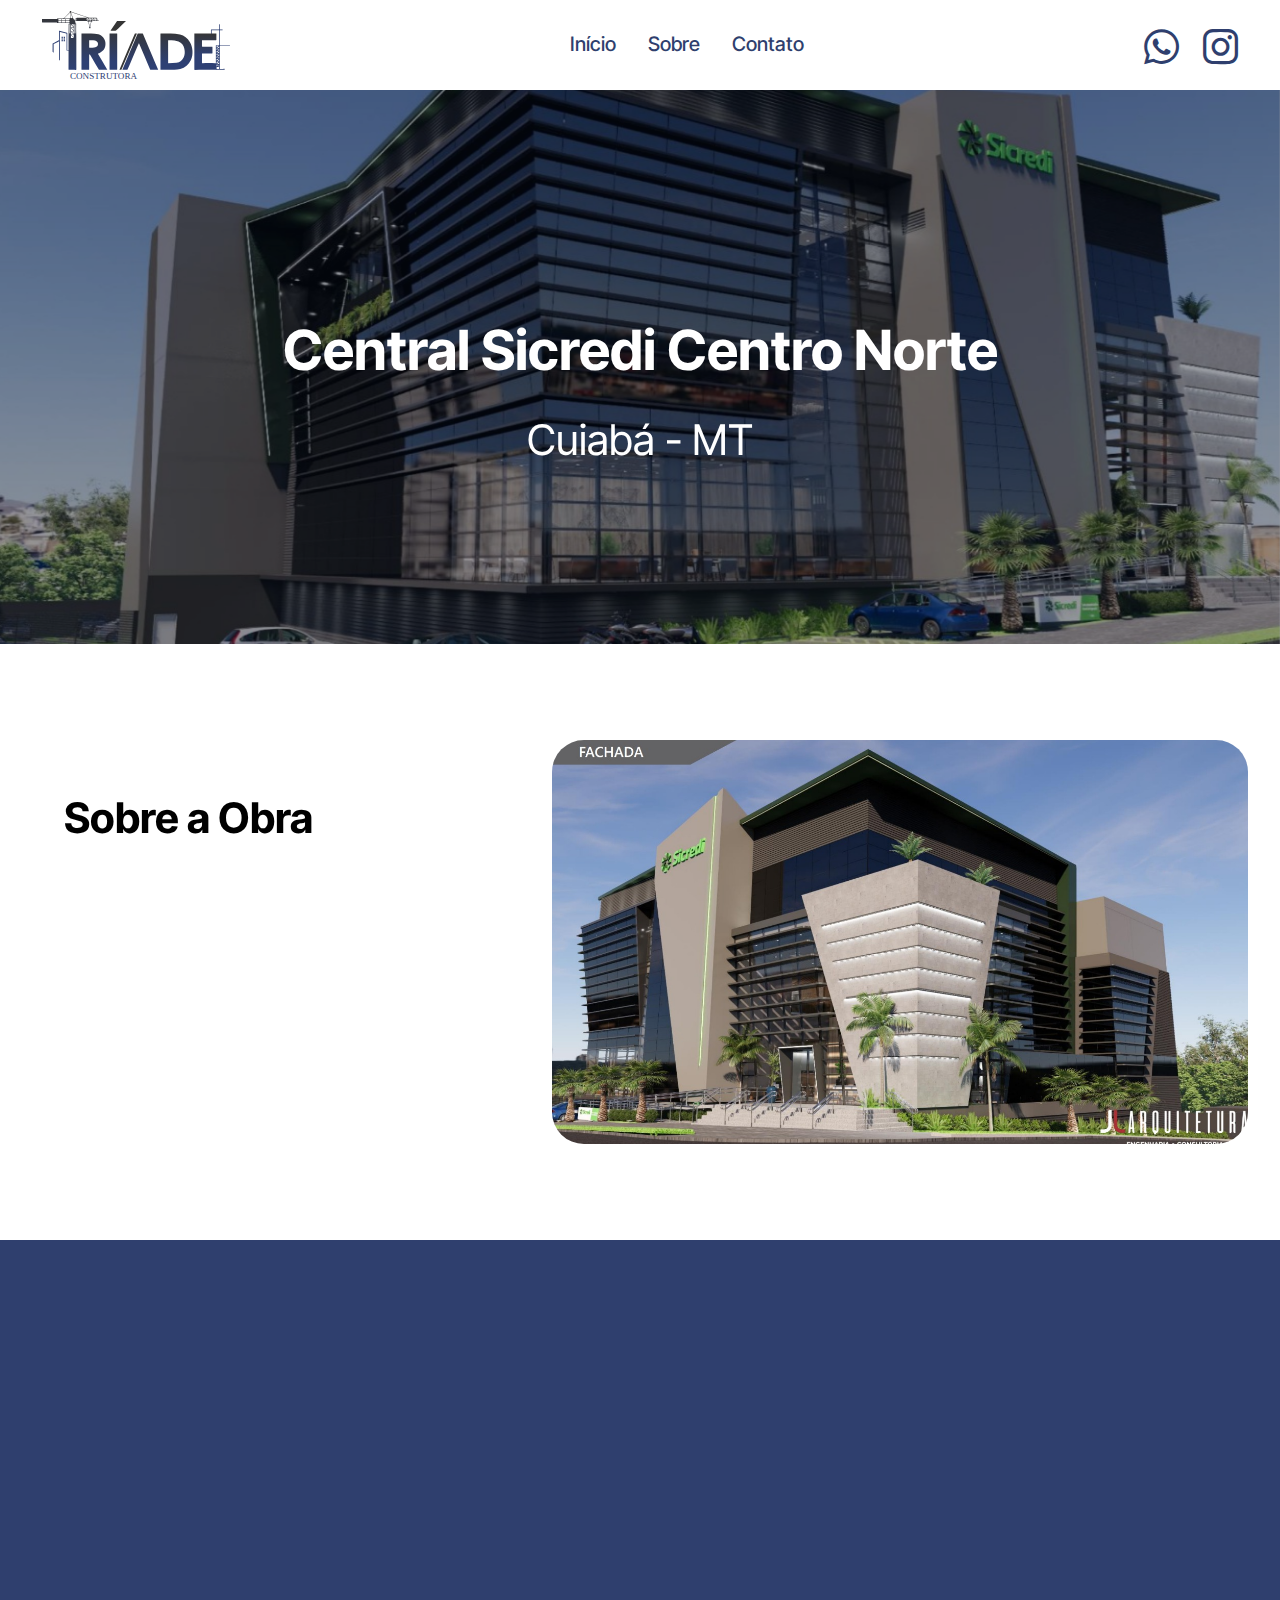
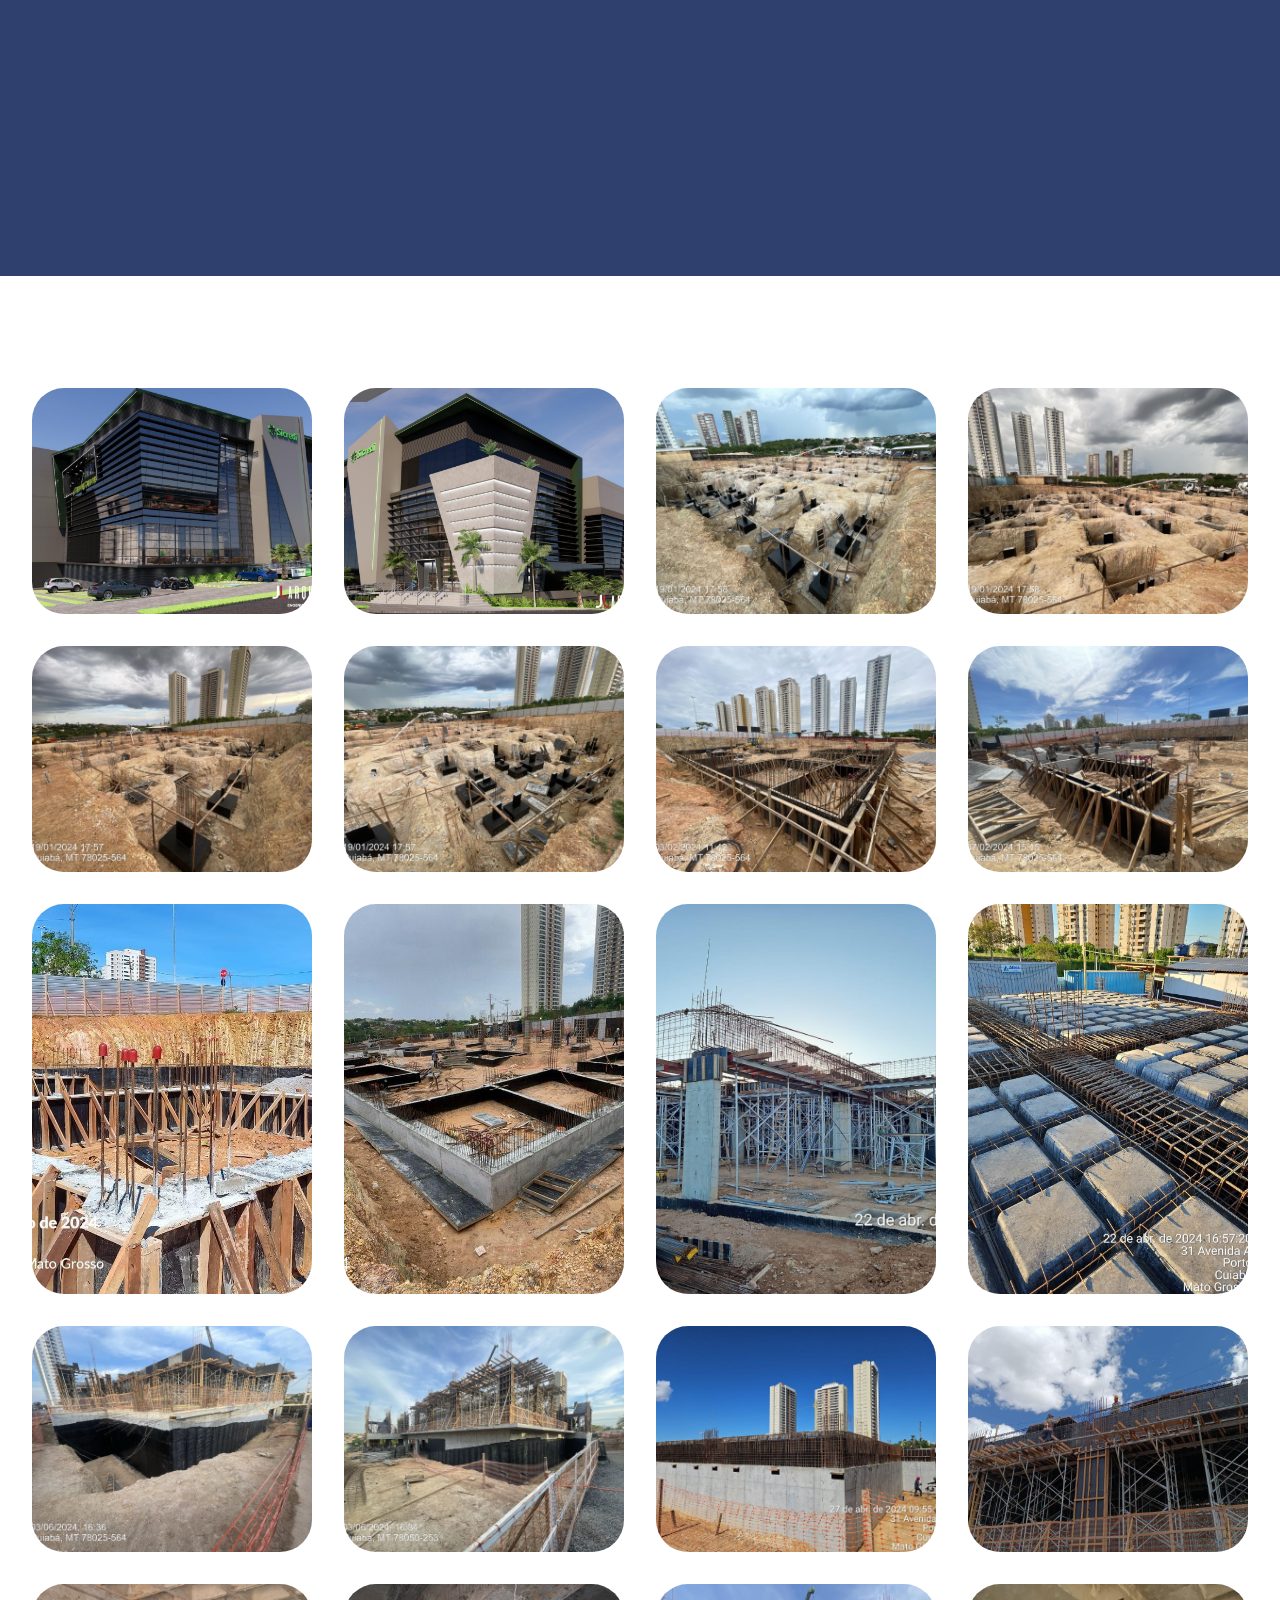
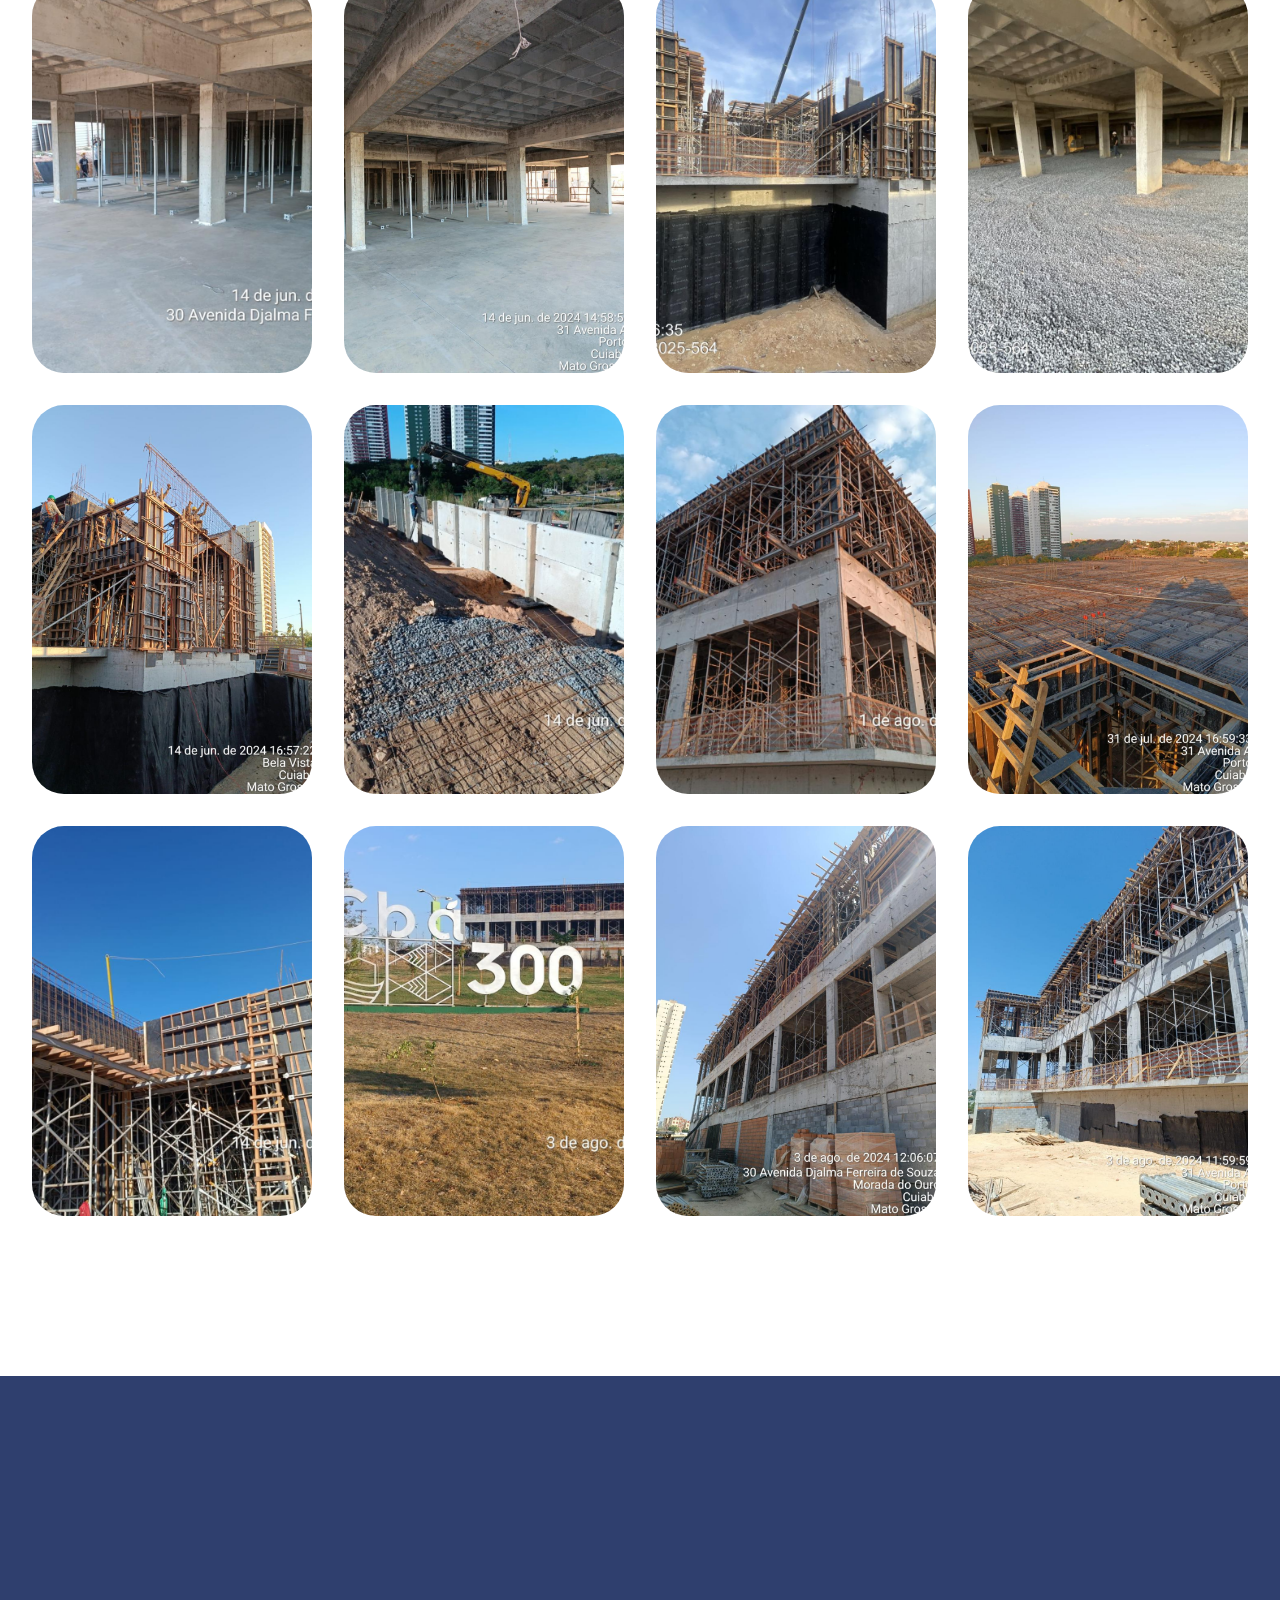
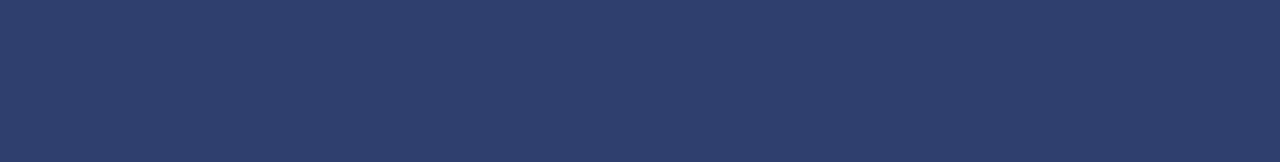
==== commit cbff46bb: "novos ajuste solicitados (sobre obra alterado e novas fotos)" ====
--- a/central-sicredi-cuiaba.html
+++ b/central-sicredi-cuiaba.html
@@ -35,8 +35,8 @@
         <link rel="stylesheet"
             href="https://fonts.googleapis.com/css?family=Open+Sans:300,400,500,600,700,800,300i,400i,500i,600i,700i,800i&display=swap">
     </noscript>
-    <link rel="preload" as="style" href="assets/mobirise/css/mbr-additional.css?v=haZkDI">
-    <link rel="stylesheet" href="assets/mobirise/css/mbr-additional.css?v=haZkDI" type="text/css">
+    <link rel="preload" as="style" href="assets/mobirise/css/mbr-additional.css?v=yGkyxJ">
+    <link rel="stylesheet" href="assets/mobirise/css/mbr-additional.css?v=yGkyxJ" type="text/css">
 
 
 
@@ -87,7 +87,9 @@
                             target="_blank">
                             <span class="p-2 mbr-iconfont socicon-whatsapp socicon" style="font-size: 35px;"></span>
                         </a>
-                        <a class="iconfont-wrapper" href="https://www.instagram.com/triiade_construtora/">
+                        <a class="iconfont-wrapper"
+                            href="https://www.instagram.com/triade.construtora?igsh=MWg2ZTJybzNhYmJ3bQ%3D%3D&utm_source=qr"
+                            target="_blank">
                             <span class="p-2 mbr-iconfont socicon-instagram socicon" style="font-size: 35px;"></span>
                         </a>
 
@@ -132,8 +134,8 @@
                         <h1 class="mbr-section-title mbr-fonts-style mb-4 display-2"><strong>Sobre a Obra</strong></h1>
                         <p class="mbr-text align-left mbr-fonts-style mb-4 display-7">Central Sicredi Centro
                             norte<br><br>Sobre a obra: Execução completa do empreendimento da terraplanagem a entrega
-                            das chaves, obra contando com 5.600 m² de área construída, em estrutura de concreto armado e
-                            mais 2.200 m² de estacionamento, na modalidade empreitada global.<br></p>
+                            das chaves, obra contando com <strong>5.600 m²</strong> de área construída, em estrutura de
+                            concreto armado e mais <strong>2.200 m²</strong> de estacionamento.<br></p>
 
                     </div>
                 </div>
@@ -185,308 +187,308 @@
             <div class="row mbr-gallery">
                 <div class="col-12 col-md-6 col-lg-3 item gallery-image">
                     <div class="item-wrapper mb-3" data-toggle="modal" data-bs-toggle="modal"
-                        data-target="#ulmdXB4nb9-modal" data-bs-target="#ulmdXB4nb9-modal">
+                        data-target="#unE0hznT4o-modal" data-bs-target="#unE0hznT4o-modal">
                         <img class="w-100" src="assets/images/imagem-do-whatsapp-de-2024-08-13-s-12.43.36-ae869d6e.jpg"
-                            alt="" data-slide-to="0" data-bs-slide-to="0" data-target="#lb-ulmdXB4nb9"
-                            data-bs-target="#lb-ulmdXB4nb9">
-                        <div class="icon-wrapper">
-                            <span class="mobi-mbri mobi-mbri-search mbr-iconfont mbr-iconfont-btn"></span>
-                        </div>
-                    </div>
-
-                </div>
-                <div class="col-12 col-md-6 col-lg-3 item gallery-image">
-                    <div class="item-wrapper mb-3" data-toggle="modal" data-bs-toggle="modal"
-                        data-target="#ulmdXB4nb9-modal" data-bs-target="#ulmdXB4nb9-modal">
+                            alt="" data-slide-to="0" data-bs-slide-to="0" data-target="#lb-unE0hznT4o"
+                            data-bs-target="#lb-unE0hznT4o">
+                        <div class="icon-wrapper">
+                            <span class="mobi-mbri mobi-mbri-search mbr-iconfont mbr-iconfont-btn"></span>
+                        </div>
+                    </div>
+
+                </div>
+                <div class="col-12 col-md-6 col-lg-3 item gallery-image">
+                    <div class="item-wrapper mb-3" data-toggle="modal" data-bs-toggle="modal"
+                        data-target="#unE0hznT4o-modal" data-bs-target="#unE0hznT4o-modal">
                         <img class="w-100" src="assets/images/imagem-do-whatsapp-de-2024-08-13-s-12.42.58-40e41129.jpg"
-                            alt="" data-slide-to="1" data-bs-slide-to="1" data-target="#lb-ulmdXB4nb9"
-                            data-bs-target="#lb-ulmdXB4nb9">
-                        <div class="icon-wrapper">
-                            <span class="mobi-mbri mobi-mbri-search mbr-iconfont mbr-iconfont-btn"></span>
-                        </div>
-                    </div>
-
-                </div>
-                <div class="col-12 col-md-6 col-lg-3 item gallery-image">
-                    <div class="item-wrapper mb-3" data-toggle="modal" data-bs-toggle="modal"
-                        data-target="#ulmdXB4nb9-modal" data-bs-target="#ulmdXB4nb9-modal">
+                            alt="" data-slide-to="1" data-bs-slide-to="1" data-target="#lb-unE0hznT4o"
+                            data-bs-target="#lb-unE0hznT4o">
+                        <div class="icon-wrapper">
+                            <span class="mobi-mbri mobi-mbri-search mbr-iconfont mbr-iconfont-btn"></span>
+                        </div>
+                    </div>
+
+                </div>
+                <div class="col-12 col-md-6 col-lg-3 item gallery-image">
+                    <div class="item-wrapper mb-3" data-toggle="modal" data-bs-toggle="modal"
+                        data-target="#unE0hznT4o-modal" data-bs-target="#unE0hznT4o-modal">
                         <img class="w-100" src="assets/images/img-20240804-wa0102.jpg" alt="" data-slide-to="2"
-                            data-bs-slide-to="2" data-target="#lb-ulmdXB4nb9" data-bs-target="#lb-ulmdXB4nb9">
-                        <div class="icon-wrapper">
-                            <span class="mobi-mbri mobi-mbri-search mbr-iconfont mbr-iconfont-btn"></span>
-                        </div>
-                    </div>
-
-                </div>
-                <div class="col-12 col-md-6 col-lg-3 item gallery-image">
-                    <div class="item-wrapper mb-3" data-toggle="modal" data-bs-toggle="modal"
-                        data-target="#ulmdXB4nb9-modal" data-bs-target="#ulmdXB4nb9-modal">
+                            data-bs-slide-to="2" data-target="#lb-unE0hznT4o" data-bs-target="#lb-unE0hznT4o">
+                        <div class="icon-wrapper">
+                            <span class="mobi-mbri mobi-mbri-search mbr-iconfont mbr-iconfont-btn"></span>
+                        </div>
+                    </div>
+
+                </div>
+                <div class="col-12 col-md-6 col-lg-3 item gallery-image">
+                    <div class="item-wrapper mb-3" data-toggle="modal" data-bs-toggle="modal"
+                        data-target="#unE0hznT4o-modal" data-bs-target="#unE0hznT4o-modal">
                         <img class="w-100" src="assets/images/img-20240804-wa0103.jpg" alt="" data-slide-to="3"
-                            data-bs-slide-to="3" data-target="#lb-ulmdXB4nb9" data-bs-target="#lb-ulmdXB4nb9">
-                        <div class="icon-wrapper">
-                            <span class="mobi-mbri mobi-mbri-search mbr-iconfont mbr-iconfont-btn"></span>
-                        </div>
-                    </div>
-
-                </div>
-                <div class="col-12 col-md-6 col-lg-3 item gallery-image">
-                    <div class="item-wrapper mb-3" data-toggle="modal" data-bs-toggle="modal"
-                        data-target="#ulmdXB4nb9-modal" data-bs-target="#ulmdXB4nb9-modal">
+                            data-bs-slide-to="3" data-target="#lb-unE0hznT4o" data-bs-target="#lb-unE0hznT4o">
+                        <div class="icon-wrapper">
+                            <span class="mobi-mbri mobi-mbri-search mbr-iconfont mbr-iconfont-btn"></span>
+                        </div>
+                    </div>
+
+                </div>
+                <div class="col-12 col-md-6 col-lg-3 item gallery-image">
+                    <div class="item-wrapper mb-3" data-toggle="modal" data-bs-toggle="modal"
+                        data-target="#unE0hznT4o-modal" data-bs-target="#unE0hznT4o-modal">
                         <img class="w-100" src="assets/images/img-20240804-wa0104.jpg" alt="" data-slide-to="4"
-                            data-bs-slide-to="4" data-target="#lb-ulmdXB4nb9" data-bs-target="#lb-ulmdXB4nb9">
-                        <div class="icon-wrapper">
-                            <span class="mobi-mbri mobi-mbri-search mbr-iconfont mbr-iconfont-btn"></span>
-                        </div>
-                    </div>
-
-                </div>
-                <div class="col-12 col-md-6 col-lg-3 item gallery-image">
-                    <div class="item-wrapper mb-3" data-toggle="modal" data-bs-toggle="modal"
-                        data-target="#ulmdXB4nb9-modal" data-bs-target="#ulmdXB4nb9-modal">
+                            data-bs-slide-to="4" data-target="#lb-unE0hznT4o" data-bs-target="#lb-unE0hznT4o">
+                        <div class="icon-wrapper">
+                            <span class="mobi-mbri mobi-mbri-search mbr-iconfont mbr-iconfont-btn"></span>
+                        </div>
+                    </div>
+
+                </div>
+                <div class="col-12 col-md-6 col-lg-3 item gallery-image">
+                    <div class="item-wrapper mb-3" data-toggle="modal" data-bs-toggle="modal"
+                        data-target="#unE0hznT4o-modal" data-bs-target="#unE0hznT4o-modal">
                         <img class="w-100" src="assets/images/img-20240804-wa0105.jpg" alt="" data-slide-to="5"
-                            data-bs-slide-to="5" data-target="#lb-ulmdXB4nb9" data-bs-target="#lb-ulmdXB4nb9">
-                        <div class="icon-wrapper">
-                            <span class="mobi-mbri mobi-mbri-search mbr-iconfont mbr-iconfont-btn"></span>
-                        </div>
-                    </div>
-
-                </div>
-                <div class="col-12 col-md-6 col-lg-3 item gallery-image">
-                    <div class="item-wrapper mb-3" data-toggle="modal" data-bs-toggle="modal"
-                        data-target="#ulmdXB4nb9-modal" data-bs-target="#ulmdXB4nb9-modal">
+                            data-bs-slide-to="5" data-target="#lb-unE0hznT4o" data-bs-target="#lb-unE0hznT4o">
+                        <div class="icon-wrapper">
+                            <span class="mobi-mbri mobi-mbri-search mbr-iconfont mbr-iconfont-btn"></span>
+                        </div>
+                    </div>
+
+                </div>
+                <div class="col-12 col-md-6 col-lg-3 item gallery-image">
+                    <div class="item-wrapper mb-3" data-toggle="modal" data-bs-toggle="modal"
+                        data-target="#unE0hznT4o-modal" data-bs-target="#unE0hznT4o-modal">
                         <img class="w-100" src="assets/images/img-20240804-wa0107.jpg" alt="" data-slide-to="6"
-                            data-bs-slide-to="6" data-target="#lb-ulmdXB4nb9" data-bs-target="#lb-ulmdXB4nb9">
-                        <div class="icon-wrapper">
-                            <span class="mobi-mbri mobi-mbri-search mbr-iconfont mbr-iconfont-btn"></span>
-                        </div>
-                    </div>
-
-                </div>
-                <div class="col-12 col-md-6 col-lg-3 item gallery-image">
-                    <div class="item-wrapper mb-3" data-toggle="modal" data-bs-toggle="modal"
-                        data-target="#ulmdXB4nb9-modal" data-bs-target="#ulmdXB4nb9-modal">
+                            data-bs-slide-to="6" data-target="#lb-unE0hznT4o" data-bs-target="#lb-unE0hznT4o">
+                        <div class="icon-wrapper">
+                            <span class="mobi-mbri mobi-mbri-search mbr-iconfont mbr-iconfont-btn"></span>
+                        </div>
+                    </div>
+
+                </div>
+                <div class="col-12 col-md-6 col-lg-3 item gallery-image">
+                    <div class="item-wrapper mb-3" data-toggle="modal" data-bs-toggle="modal"
+                        data-target="#unE0hznT4o-modal" data-bs-target="#unE0hznT4o-modal">
                         <img class="w-100" src="assets/images/img-20240804-wa0108.jpg" alt="" data-slide-to="7"
-                            data-bs-slide-to="7" data-target="#lb-ulmdXB4nb9" data-bs-target="#lb-ulmdXB4nb9">
-                        <div class="icon-wrapper">
-                            <span class="mobi-mbri mobi-mbri-search mbr-iconfont mbr-iconfont-btn"></span>
-                        </div>
-                    </div>
-
-                </div>
-                <div class="col-12 col-md-6 col-lg-3 item gallery-image">
-                    <div class="item-wrapper mb-3" data-toggle="modal" data-bs-toggle="modal"
-                        data-target="#ulmdXB4nb9-modal" data-bs-target="#ulmdXB4nb9-modal">
+                            data-bs-slide-to="7" data-target="#lb-unE0hznT4o" data-bs-target="#lb-unE0hznT4o">
+                        <div class="icon-wrapper">
+                            <span class="mobi-mbri mobi-mbri-search mbr-iconfont mbr-iconfont-btn"></span>
+                        </div>
+                    </div>
+
+                </div>
+                <div class="col-12 col-md-6 col-lg-3 item gallery-image">
+                    <div class="item-wrapper mb-3" data-toggle="modal" data-bs-toggle="modal"
+                        data-target="#unE0hznT4o-modal" data-bs-target="#unE0hznT4o-modal">
                         <img class="w-100" src="assets/images/img-20240804-wa0109.jpg" alt="" data-slide-to="8"
-                            data-bs-slide-to="8" data-target="#lb-ulmdXB4nb9" data-bs-target="#lb-ulmdXB4nb9">
-                        <div class="icon-wrapper">
-                            <span class="mobi-mbri mobi-mbri-search mbr-iconfont mbr-iconfont-btn"></span>
-                        </div>
-                    </div>
-
-                </div>
-                <div class="col-12 col-md-6 col-lg-3 item gallery-image">
-                    <div class="item-wrapper mb-3" data-toggle="modal" data-bs-toggle="modal"
-                        data-target="#ulmdXB4nb9-modal" data-bs-target="#ulmdXB4nb9-modal">
+                            data-bs-slide-to="8" data-target="#lb-unE0hznT4o" data-bs-target="#lb-unE0hznT4o">
+                        <div class="icon-wrapper">
+                            <span class="mobi-mbri mobi-mbri-search mbr-iconfont mbr-iconfont-btn"></span>
+                        </div>
+                    </div>
+
+                </div>
+                <div class="col-12 col-md-6 col-lg-3 item gallery-image">
+                    <div class="item-wrapper mb-3" data-toggle="modal" data-bs-toggle="modal"
+                        data-target="#unE0hznT4o-modal" data-bs-target="#unE0hznT4o-modal">
                         <img class="w-100" src="assets/images/img-20240804-wa0110.jpg" alt="" data-slide-to="9"
-                            data-bs-slide-to="9" data-target="#lb-ulmdXB4nb9" data-bs-target="#lb-ulmdXB4nb9">
-                        <div class="icon-wrapper">
-                            <span class="mobi-mbri mobi-mbri-search mbr-iconfont mbr-iconfont-btn"></span>
-                        </div>
-                    </div>
-
-                </div>
-                <div class="col-12 col-md-6 col-lg-3 item gallery-image">
-                    <div class="item-wrapper mb-3" data-toggle="modal" data-bs-toggle="modal"
-                        data-target="#ulmdXB4nb9-modal" data-bs-target="#ulmdXB4nb9-modal">
+                            data-bs-slide-to="9" data-target="#lb-unE0hznT4o" data-bs-target="#lb-unE0hznT4o">
+                        <div class="icon-wrapper">
+                            <span class="mobi-mbri mobi-mbri-search mbr-iconfont mbr-iconfont-btn"></span>
+                        </div>
+                    </div>
+
+                </div>
+                <div class="col-12 col-md-6 col-lg-3 item gallery-image">
+                    <div class="item-wrapper mb-3" data-toggle="modal" data-bs-toggle="modal"
+                        data-target="#unE0hznT4o-modal" data-bs-target="#unE0hznT4o-modal">
                         <img class="w-100" src="assets/images/img-20240804-wa0111.jpg" alt="" data-slide-to="10"
-                            data-bs-slide-to="10" data-target="#lb-ulmdXB4nb9" data-bs-target="#lb-ulmdXB4nb9">
-                        <div class="icon-wrapper">
-                            <span class="mobi-mbri mobi-mbri-search mbr-iconfont mbr-iconfont-btn"></span>
-                        </div>
-                    </div>
-
-                </div>
-                <div class="col-12 col-md-6 col-lg-3 item gallery-image">
-                    <div class="item-wrapper mb-3" data-toggle="modal" data-bs-toggle="modal"
-                        data-target="#ulmdXB4nb9-modal" data-bs-target="#ulmdXB4nb9-modal">
+                            data-bs-slide-to="10" data-target="#lb-unE0hznT4o" data-bs-target="#lb-unE0hznT4o">
+                        <div class="icon-wrapper">
+                            <span class="mobi-mbri mobi-mbri-search mbr-iconfont mbr-iconfont-btn"></span>
+                        </div>
+                    </div>
+
+                </div>
+                <div class="col-12 col-md-6 col-lg-3 item gallery-image">
+                    <div class="item-wrapper mb-3" data-toggle="modal" data-bs-toggle="modal"
+                        data-target="#unE0hznT4o-modal" data-bs-target="#unE0hznT4o-modal">
                         <img class="w-100" src="assets/images/img-20240804-wa0112.jpg" alt="" data-slide-to="11"
-                            data-bs-slide-to="11" data-target="#lb-ulmdXB4nb9" data-bs-target="#lb-ulmdXB4nb9">
-                        <div class="icon-wrapper">
-                            <span class="mobi-mbri mobi-mbri-search mbr-iconfont mbr-iconfont-btn"></span>
-                        </div>
-                    </div>
-
-                </div>
-                <div class="col-12 col-md-6 col-lg-3 item gallery-image">
-                    <div class="item-wrapper mb-3" data-toggle="modal" data-bs-toggle="modal"
-                        data-target="#ulmdXB4nb9-modal" data-bs-target="#ulmdXB4nb9-modal">
+                            data-bs-slide-to="11" data-target="#lb-unE0hznT4o" data-bs-target="#lb-unE0hznT4o">
+                        <div class="icon-wrapper">
+                            <span class="mobi-mbri mobi-mbri-search mbr-iconfont mbr-iconfont-btn"></span>
+                        </div>
+                    </div>
+
+                </div>
+                <div class="col-12 col-md-6 col-lg-3 item gallery-image">
+                    <div class="item-wrapper mb-3" data-toggle="modal" data-bs-toggle="modal"
+                        data-target="#unE0hznT4o-modal" data-bs-target="#unE0hznT4o-modal">
                         <img class="w-100" src="assets/images/img-20240804-wa0113.jpg" alt="" data-slide-to="12"
-                            data-bs-slide-to="12" data-target="#lb-ulmdXB4nb9" data-bs-target="#lb-ulmdXB4nb9">
-                        <div class="icon-wrapper">
-                            <span class="mobi-mbri mobi-mbri-search mbr-iconfont mbr-iconfont-btn"></span>
-                        </div>
-                    </div>
-
-                </div>
-                <div class="col-12 col-md-6 col-lg-3 item gallery-image">
-                    <div class="item-wrapper mb-3" data-toggle="modal" data-bs-toggle="modal"
-                        data-target="#ulmdXB4nb9-modal" data-bs-target="#ulmdXB4nb9-modal">
+                            data-bs-slide-to="12" data-target="#lb-unE0hznT4o" data-bs-target="#lb-unE0hznT4o">
+                        <div class="icon-wrapper">
+                            <span class="mobi-mbri mobi-mbri-search mbr-iconfont mbr-iconfont-btn"></span>
+                        </div>
+                    </div>
+
+                </div>
+                <div class="col-12 col-md-6 col-lg-3 item gallery-image">
+                    <div class="item-wrapper mb-3" data-toggle="modal" data-bs-toggle="modal"
+                        data-target="#unE0hznT4o-modal" data-bs-target="#unE0hznT4o-modal">
                         <img class="w-100" src="assets/images/img-20240804-wa0114.jpg" alt="" data-slide-to="13"
-                            data-bs-slide-to="13" data-target="#lb-ulmdXB4nb9" data-bs-target="#lb-ulmdXB4nb9">
-                        <div class="icon-wrapper">
-                            <span class="mobi-mbri mobi-mbri-search mbr-iconfont mbr-iconfont-btn"></span>
-                        </div>
-                    </div>
-
-                </div>
-                <div class="col-12 col-md-6 col-lg-3 item gallery-image">
-                    <div class="item-wrapper mb-3" data-toggle="modal" data-bs-toggle="modal"
-                        data-target="#ulmdXB4nb9-modal" data-bs-target="#ulmdXB4nb9-modal">
+                            data-bs-slide-to="13" data-target="#lb-unE0hznT4o" data-bs-target="#lb-unE0hznT4o">
+                        <div class="icon-wrapper">
+                            <span class="mobi-mbri mobi-mbri-search mbr-iconfont mbr-iconfont-btn"></span>
+                        </div>
+                    </div>
+
+                </div>
+                <div class="col-12 col-md-6 col-lg-3 item gallery-image">
+                    <div class="item-wrapper mb-3" data-toggle="modal" data-bs-toggle="modal"
+                        data-target="#unE0hznT4o-modal" data-bs-target="#unE0hznT4o-modal">
                         <img class="w-100" src="assets/images/img-20240804-wa0115.jpg" alt="" data-slide-to="14"
-                            data-bs-slide-to="14" data-target="#lb-ulmdXB4nb9" data-bs-target="#lb-ulmdXB4nb9">
-                        <div class="icon-wrapper">
-                            <span class="mobi-mbri mobi-mbri-search mbr-iconfont mbr-iconfont-btn"></span>
-                        </div>
-                    </div>
-
-                </div>
-                <div class="col-12 col-md-6 col-lg-3 item gallery-image">
-                    <div class="item-wrapper mb-3" data-toggle="modal" data-bs-toggle="modal"
-                        data-target="#ulmdXB4nb9-modal" data-bs-target="#ulmdXB4nb9-modal">
+                            data-bs-slide-to="14" data-target="#lb-unE0hznT4o" data-bs-target="#lb-unE0hznT4o">
+                        <div class="icon-wrapper">
+                            <span class="mobi-mbri mobi-mbri-search mbr-iconfont mbr-iconfont-btn"></span>
+                        </div>
+                    </div>
+
+                </div>
+                <div class="col-12 col-md-6 col-lg-3 item gallery-image">
+                    <div class="item-wrapper mb-3" data-toggle="modal" data-bs-toggle="modal"
+                        data-target="#unE0hznT4o-modal" data-bs-target="#unE0hznT4o-modal">
                         <img class="w-100" src="assets/images/img-20240804-wa0116.jpg" alt="" data-slide-to="15"
-                            data-bs-slide-to="15" data-target="#lb-ulmdXB4nb9" data-bs-target="#lb-ulmdXB4nb9">
-                        <div class="icon-wrapper">
-                            <span class="mobi-mbri mobi-mbri-search mbr-iconfont mbr-iconfont-btn"></span>
-                        </div>
-                    </div>
-
-                </div>
-                <div class="col-12 col-md-6 col-lg-3 item gallery-image">
-                    <div class="item-wrapper mb-3" data-toggle="modal" data-bs-toggle="modal"
-                        data-target="#ulmdXB4nb9-modal" data-bs-target="#ulmdXB4nb9-modal">
+                            data-bs-slide-to="15" data-target="#lb-unE0hznT4o" data-bs-target="#lb-unE0hznT4o">
+                        <div class="icon-wrapper">
+                            <span class="mobi-mbri mobi-mbri-search mbr-iconfont mbr-iconfont-btn"></span>
+                        </div>
+                    </div>
+
+                </div>
+                <div class="col-12 col-md-6 col-lg-3 item gallery-image">
+                    <div class="item-wrapper mb-3" data-toggle="modal" data-bs-toggle="modal"
+                        data-target="#unE0hznT4o-modal" data-bs-target="#unE0hznT4o-modal">
                         <img class="w-100" src="assets/images/img-20240804-wa0117.jpg" alt="" data-slide-to="16"
-                            data-bs-slide-to="16" data-target="#lb-ulmdXB4nb9" data-bs-target="#lb-ulmdXB4nb9">
-                        <div class="icon-wrapper">
-                            <span class="mobi-mbri mobi-mbri-search mbr-iconfont mbr-iconfont-btn"></span>
-                        </div>
-                    </div>
-
-                </div>
-                <div class="col-12 col-md-6 col-lg-3 item gallery-image">
-                    <div class="item-wrapper mb-3" data-toggle="modal" data-bs-toggle="modal"
-                        data-target="#ulmdXB4nb9-modal" data-bs-target="#ulmdXB4nb9-modal">
+                            data-bs-slide-to="16" data-target="#lb-unE0hznT4o" data-bs-target="#lb-unE0hznT4o">
+                        <div class="icon-wrapper">
+                            <span class="mobi-mbri mobi-mbri-search mbr-iconfont mbr-iconfont-btn"></span>
+                        </div>
+                    </div>
+
+                </div>
+                <div class="col-12 col-md-6 col-lg-3 item gallery-image">
+                    <div class="item-wrapper mb-3" data-toggle="modal" data-bs-toggle="modal"
+                        data-target="#unE0hznT4o-modal" data-bs-target="#unE0hznT4o-modal">
                         <img class="w-100" src="assets/images/img-20240804-wa0118.jpg" alt="" data-slide-to="17"
-                            data-bs-slide-to="17" data-target="#lb-ulmdXB4nb9" data-bs-target="#lb-ulmdXB4nb9">
-                        <div class="icon-wrapper">
-                            <span class="mobi-mbri mobi-mbri-search mbr-iconfont mbr-iconfont-btn"></span>
-                        </div>
-                    </div>
-
-                </div>
-                <div class="col-12 col-md-6 col-lg-3 item gallery-image">
-                    <div class="item-wrapper mb-3" data-toggle="modal" data-bs-toggle="modal"
-                        data-target="#ulmdXB4nb9-modal" data-bs-target="#ulmdXB4nb9-modal">
+                            data-bs-slide-to="17" data-target="#lb-unE0hznT4o" data-bs-target="#lb-unE0hznT4o">
+                        <div class="icon-wrapper">
+                            <span class="mobi-mbri mobi-mbri-search mbr-iconfont mbr-iconfont-btn"></span>
+                        </div>
+                    </div>
+
+                </div>
+                <div class="col-12 col-md-6 col-lg-3 item gallery-image">
+                    <div class="item-wrapper mb-3" data-toggle="modal" data-bs-toggle="modal"
+                        data-target="#unE0hznT4o-modal" data-bs-target="#unE0hznT4o-modal">
                         <img class="w-100" src="assets/images/img-20240804-wa0119.jpg" alt="" data-slide-to="18"
-                            data-bs-slide-to="18" data-target="#lb-ulmdXB4nb9" data-bs-target="#lb-ulmdXB4nb9">
-                        <div class="icon-wrapper">
-                            <span class="mobi-mbri mobi-mbri-search mbr-iconfont mbr-iconfont-btn"></span>
-                        </div>
-                    </div>
-
-                </div>
-                <div class="col-12 col-md-6 col-lg-3 item gallery-image">
-                    <div class="item-wrapper mb-3" data-toggle="modal" data-bs-toggle="modal"
-                        data-target="#ulmdXB4nb9-modal" data-bs-target="#ulmdXB4nb9-modal">
+                            data-bs-slide-to="18" data-target="#lb-unE0hznT4o" data-bs-target="#lb-unE0hznT4o">
+                        <div class="icon-wrapper">
+                            <span class="mobi-mbri mobi-mbri-search mbr-iconfont mbr-iconfont-btn"></span>
+                        </div>
+                    </div>
+
+                </div>
+                <div class="col-12 col-md-6 col-lg-3 item gallery-image">
+                    <div class="item-wrapper mb-3" data-toggle="modal" data-bs-toggle="modal"
+                        data-target="#unE0hznT4o-modal" data-bs-target="#unE0hznT4o-modal">
                         <img class="w-100" src="assets/images/img-20240804-wa0120.jpg" alt="" data-slide-to="19"
-                            data-bs-slide-to="19" data-target="#lb-ulmdXB4nb9" data-bs-target="#lb-ulmdXB4nb9">
-                        <div class="icon-wrapper">
-                            <span class="mobi-mbri mobi-mbri-search mbr-iconfont mbr-iconfont-btn"></span>
-                        </div>
-                    </div>
-
-                </div>
-                <div class="col-12 col-md-6 col-lg-3 item gallery-image">
-                    <div class="item-wrapper mb-3" data-toggle="modal" data-bs-toggle="modal"
-                        data-target="#ulmdXB4nb9-modal" data-bs-target="#ulmdXB4nb9-modal">
+                            data-bs-slide-to="19" data-target="#lb-unE0hznT4o" data-bs-target="#lb-unE0hznT4o">
+                        <div class="icon-wrapper">
+                            <span class="mobi-mbri mobi-mbri-search mbr-iconfont mbr-iconfont-btn"></span>
+                        </div>
+                    </div>
+
+                </div>
+                <div class="col-12 col-md-6 col-lg-3 item gallery-image">
+                    <div class="item-wrapper mb-3" data-toggle="modal" data-bs-toggle="modal"
+                        data-target="#unE0hznT4o-modal" data-bs-target="#unE0hznT4o-modal">
                         <img class="w-100" src="assets/images/img-20240804-wa0121.jpg" alt="" data-slide-to="20"
-                            data-bs-slide-to="20" data-target="#lb-ulmdXB4nb9" data-bs-target="#lb-ulmdXB4nb9">
-                        <div class="icon-wrapper">
-                            <span class="mobi-mbri mobi-mbri-search mbr-iconfont mbr-iconfont-btn"></span>
-                        </div>
-                    </div>
-
-                </div>
-                <div class="col-12 col-md-6 col-lg-3 item gallery-image">
-                    <div class="item-wrapper mb-3" data-toggle="modal" data-bs-toggle="modal"
-                        data-target="#ulmdXB4nb9-modal" data-bs-target="#ulmdXB4nb9-modal">
+                            data-bs-slide-to="20" data-target="#lb-unE0hznT4o" data-bs-target="#lb-unE0hznT4o">
+                        <div class="icon-wrapper">
+                            <span class="mobi-mbri mobi-mbri-search mbr-iconfont mbr-iconfont-btn"></span>
+                        </div>
+                    </div>
+
+                </div>
+                <div class="col-12 col-md-6 col-lg-3 item gallery-image">
+                    <div class="item-wrapper mb-3" data-toggle="modal" data-bs-toggle="modal"
+                        data-target="#unE0hznT4o-modal" data-bs-target="#unE0hznT4o-modal">
                         <img class="w-100" src="assets/images/img-20240804-wa0122.jpg" alt="" data-slide-to="21"
-                            data-bs-slide-to="21" data-target="#lb-ulmdXB4nb9" data-bs-target="#lb-ulmdXB4nb9">
-                        <div class="icon-wrapper">
-                            <span class="mobi-mbri mobi-mbri-search mbr-iconfont mbr-iconfont-btn"></span>
-                        </div>
-                    </div>
-
-                </div>
-                <div class="col-12 col-md-6 col-lg-3 item gallery-image">
-                    <div class="item-wrapper mb-3" data-toggle="modal" data-bs-toggle="modal"
-                        data-target="#ulmdXB4nb9-modal" data-bs-target="#ulmdXB4nb9-modal">
+                            data-bs-slide-to="21" data-target="#lb-unE0hznT4o" data-bs-target="#lb-unE0hznT4o">
+                        <div class="icon-wrapper">
+                            <span class="mobi-mbri mobi-mbri-search mbr-iconfont mbr-iconfont-btn"></span>
+                        </div>
+                    </div>
+
+                </div>
+                <div class="col-12 col-md-6 col-lg-3 item gallery-image">
+                    <div class="item-wrapper mb-3" data-toggle="modal" data-bs-toggle="modal"
+                        data-target="#unE0hznT4o-modal" data-bs-target="#unE0hznT4o-modal">
                         <img class="w-100" src="assets/images/img-20240804-wa0123.jpg" alt="" data-slide-to="22"
-                            data-bs-slide-to="22" data-target="#lb-ulmdXB4nb9" data-bs-target="#lb-ulmdXB4nb9">
-                        <div class="icon-wrapper">
-                            <span class="mobi-mbri mobi-mbri-search mbr-iconfont mbr-iconfont-btn"></span>
-                        </div>
-                    </div>
-
-                </div>
-                <div class="col-12 col-md-6 col-lg-3 item gallery-image">
-                    <div class="item-wrapper mb-3" data-toggle="modal" data-bs-toggle="modal"
-                        data-target="#ulmdXB4nb9-modal" data-bs-target="#ulmdXB4nb9-modal">
+                            data-bs-slide-to="22" data-target="#lb-unE0hznT4o" data-bs-target="#lb-unE0hznT4o">
+                        <div class="icon-wrapper">
+                            <span class="mobi-mbri mobi-mbri-search mbr-iconfont mbr-iconfont-btn"></span>
+                        </div>
+                    </div>
+
+                </div>
+                <div class="col-12 col-md-6 col-lg-3 item gallery-image">
+                    <div class="item-wrapper mb-3" data-toggle="modal" data-bs-toggle="modal"
+                        data-target="#unE0hznT4o-modal" data-bs-target="#unE0hznT4o-modal">
                         <img class="w-100" src="assets/images/img-20240804-wa0124.jpg" alt="" data-slide-to="23"
-                            data-bs-slide-to="23" data-target="#lb-ulmdXB4nb9" data-bs-target="#lb-ulmdXB4nb9">
-                        <div class="icon-wrapper">
-                            <span class="mobi-mbri mobi-mbri-search mbr-iconfont mbr-iconfont-btn"></span>
-                        </div>
-                    </div>
-
-                </div>
-                <div class="col-12 col-md-6 col-lg-3 item gallery-image">
-                    <div class="item-wrapper mb-3" data-toggle="modal" data-bs-toggle="modal"
-                        data-target="#ulmdXB4nb9-modal" data-bs-target="#ulmdXB4nb9-modal">
+                            data-bs-slide-to="23" data-target="#lb-unE0hznT4o" data-bs-target="#lb-unE0hznT4o">
+                        <div class="icon-wrapper">
+                            <span class="mobi-mbri mobi-mbri-search mbr-iconfont mbr-iconfont-btn"></span>
+                        </div>
+                    </div>
+
+                </div>
+                <div class="col-12 col-md-6 col-lg-3 item gallery-image">
+                    <div class="item-wrapper mb-3" data-toggle="modal" data-bs-toggle="modal"
+                        data-target="#unE0hznT4o-modal" data-bs-target="#unE0hznT4o-modal">
                         <img class="w-100" src="assets/images/img-20240804-wa0125.jpg" alt="" data-slide-to="24"
-                            data-bs-slide-to="24" data-target="#lb-ulmdXB4nb9" data-bs-target="#lb-ulmdXB4nb9">
-                        <div class="icon-wrapper">
-                            <span class="mobi-mbri mobi-mbri-search mbr-iconfont mbr-iconfont-btn"></span>
-                        </div>
-                    </div>
-
-                </div>
-                <div class="col-12 col-md-6 col-lg-3 item gallery-image">
-                    <div class="item-wrapper mb-3" data-toggle="modal" data-bs-toggle="modal"
-                        data-target="#ulmdXB4nb9-modal" data-bs-target="#ulmdXB4nb9-modal">
+                            data-bs-slide-to="24" data-target="#lb-unE0hznT4o" data-bs-target="#lb-unE0hznT4o">
+                        <div class="icon-wrapper">
+                            <span class="mobi-mbri mobi-mbri-search mbr-iconfont mbr-iconfont-btn"></span>
+                        </div>
+                    </div>
+
+                </div>
+                <div class="col-12 col-md-6 col-lg-3 item gallery-image">
+                    <div class="item-wrapper mb-3" data-toggle="modal" data-bs-toggle="modal"
+                        data-target="#unE0hznT4o-modal" data-bs-target="#unE0hznT4o-modal">
                         <img class="w-100" src="assets/images/img-20240804-wa0126.jpg" alt="" data-slide-to="25"
-                            data-bs-slide-to="25" data-target="#lb-ulmdXB4nb9" data-bs-target="#lb-ulmdXB4nb9">
-                        <div class="icon-wrapper">
-                            <span class="mobi-mbri mobi-mbri-search mbr-iconfont mbr-iconfont-btn"></span>
-                        </div>
-                    </div>
-
-                </div>
-                <div class="col-12 col-md-6 col-lg-3 item gallery-image">
-                    <div class="item-wrapper mb-3" data-toggle="modal" data-bs-toggle="modal"
-                        data-target="#ulmdXB4nb9-modal" data-bs-target="#ulmdXB4nb9-modal">
+                            data-bs-slide-to="25" data-target="#lb-unE0hznT4o" data-bs-target="#lb-unE0hznT4o">
+                        <div class="icon-wrapper">
+                            <span class="mobi-mbri mobi-mbri-search mbr-iconfont mbr-iconfont-btn"></span>
+                        </div>
+                    </div>
+
+                </div>
+                <div class="col-12 col-md-6 col-lg-3 item gallery-image">
+                    <div class="item-wrapper mb-3" data-toggle="modal" data-bs-toggle="modal"
+                        data-target="#unE0hznT4o-modal" data-bs-target="#unE0hznT4o-modal">
                         <img class="w-100" src="assets/images/img-20240804-wa0127.jpg" alt="" data-slide-to="26"
-                            data-bs-slide-to="26" data-target="#lb-ulmdXB4nb9" data-bs-target="#lb-ulmdXB4nb9">
-                        <div class="icon-wrapper">
-                            <span class="mobi-mbri mobi-mbri-search mbr-iconfont mbr-iconfont-btn"></span>
-                        </div>
-                    </div>
-
-                </div>
-                <div class="col-12 col-md-6 col-lg-3 item gallery-image">
-                    <div class="item-wrapper mb-3" data-toggle="modal" data-bs-toggle="modal"
-                        data-target="#ulmdXB4nb9-modal" data-bs-target="#ulmdXB4nb9-modal">
+                            data-bs-slide-to="26" data-target="#lb-unE0hznT4o" data-bs-target="#lb-unE0hznT4o">
+                        <div class="icon-wrapper">
+                            <span class="mobi-mbri mobi-mbri-search mbr-iconfont mbr-iconfont-btn"></span>
+                        </div>
+                    </div>
+
+                </div>
+                <div class="col-12 col-md-6 col-lg-3 item gallery-image">
+                    <div class="item-wrapper mb-3" data-toggle="modal" data-bs-toggle="modal"
+                        data-target="#unE0hznT4o-modal" data-bs-target="#unE0hznT4o-modal">
                         <img class="w-100" src="assets/images/img-20240804-wa0128.jpg" alt="" data-slide-to="27"
-                            data-bs-slide-to="27" data-target="#lb-ulmdXB4nb9" data-bs-target="#lb-ulmdXB4nb9">
+                            data-bs-slide-to="27" data-target="#lb-unE0hznT4o" data-bs-target="#lb-unE0hznT4o">
                         <div class="icon-wrapper">
                             <span class="mobi-mbri mobi-mbri-search mbr-iconfont mbr-iconfont-btn"></span>
                         </div>
@@ -502,11 +504,11 @@
 
             </div>
 
-            <div class="modal mbr-slider" tabindex="-1" role="dialog" aria-hidden="true" id="ulmdXB4nb9-modal">
+            <div class="modal mbr-slider" tabindex="-1" role="dialog" aria-hidden="true" id="unE0hznT4o-modal">
                 <div class="modal-dialog" role="document">
                     <div class="modal-content">
                         <div class="modal-body">
-                            <div class="carousel slide" data-pause="false" data-bs-pause="false" id="lb-ulmdXB4nb9"
+                            <div class="carousel slide" data-pause="false" data-bs-pause="false" id="lb-unE0hznT4o"
                                 data-interval="5000" data-bs-interval="5000">
                                 <div class="carousel-inner">
                                     <div class="carousel-item active">
@@ -520,82 +522,108 @@
                                             alt="">
                                     </div>
                                     <div class="carousel-item">
-                                        <img class="d-block w-100" src="assets/images/img-20240804-wa0102.jpg" alt="">
-                                    </div>
-                                    <div class="carousel-item">
-                                        <img class="d-block w-100" src="assets/images/img-20240804-wa0103.jpg" alt="">
-                                    </div>
-                                    <div class="carousel-item">
-                                        <img class="d-block w-100" src="assets/images/img-20240804-wa0104.jpg" alt="">
-                                    </div>
-                                    <div class="carousel-item">
-                                        <img class="d-block w-100" src="assets/images/img-20240804-wa0105.jpg" alt="">
-                                    </div>
-                                    <div class="carousel-item">
-                                        <img class="d-block w-100" src="assets/images/img-20240804-wa0107.jpg" alt="">
-                                    </div>
-                                    <div class="carousel-item">
-                                        <img class="d-block w-100" src="assets/images/img-20240804-wa0108.jpg" alt="">
-                                    </div>
-                                    <div class="carousel-item">
-                                        <img class="d-block w-100" src="assets/images/img-20240804-wa0109.jpg" alt="">
-                                    </div>
-                                    <div class="carousel-item">
-                                        <img class="d-block w-100" src="assets/images/img-20240804-wa0110.jpg" alt="">
-                                    </div>
-                                    <div class="carousel-item">
-                                        <img class="d-block w-100" src="assets/images/img-20240804-wa0111.jpg" alt="">
-                                    </div>
-                                    <div class="carousel-item">
-                                        <img class="d-block w-100" src="assets/images/img-20240804-wa0112.jpg" alt="">
-                                    </div>
-                                    <div class="carousel-item">
-                                        <img class="d-block w-100" src="assets/images/img-20240804-wa0113.jpg" alt="">
-                                    </div>
-                                    <div class="carousel-item">
-                                        <img class="d-block w-100" src="assets/images/img-20240804-wa0114.jpg" alt="">
-                                    </div>
-                                    <div class="carousel-item">
-                                        <img class="d-block w-100" src="assets/images/img-20240804-wa0115.jpg" alt="">
-                                    </div>
-                                    <div class="carousel-item">
-                                        <img class="d-block w-100" src="assets/images/img-20240804-wa0116.jpg" alt="">
-                                    </div>
-                                    <div class="carousel-item">
-                                        <img class="d-block w-100" src="assets/images/img-20240804-wa0117.jpg" alt="">
-                                    </div>
-                                    <div class="carousel-item">
-                                        <img class="d-block w-100" src="assets/images/img-20240804-wa0118.jpg" alt="">
-                                    </div>
-                                    <div class="carousel-item">
-                                        <img class="d-block w-100" src="assets/images/img-20240804-wa0119.jpg" alt="">
-                                    </div>
-                                    <div class="carousel-item">
-                                        <img class="d-block w-100" src="assets/images/img-20240804-wa0120.jpg" alt="">
-                                    </div>
-                                    <div class="carousel-item">
-                                        <img class="d-block w-100" src="assets/images/img-20240804-wa0121.jpg" alt="">
-                                    </div>
-                                    <div class="carousel-item">
-                                        <img class="d-block w-100" src="assets/images/img-20240804-wa0122.jpg" alt="">
-                                    </div>
-                                    <div class="carousel-item">
-                                        <img class="d-block w-100" src="assets/images/img-20240804-wa0123.jpg" alt="">
-                                    </div>
-                                    <div class="carousel-item">
-                                        <img class="d-block w-100" src="assets/images/img-20240804-wa0124.jpg" alt="">
-                                    </div>
-                                    <div class="carousel-item">
-                                        <img class="d-block w-100" src="assets/images/img-20240804-wa0125.jpg" alt="">
-                                    </div>
-                                    <div class="carousel-item">
-                                        <img class="d-block w-100" src="assets/images/img-20240804-wa0126.jpg" alt="">
-                                    </div>
-                                    <div class="carousel-item">
-                                        <img class="d-block w-100" src="assets/images/img-20240804-wa0127.jpg" alt="">
-                                    </div>
-                                    <div class="carousel-item">
-                                        <img class="d-block w-100" src="assets/images/img-20240804-wa0128.jpg" alt="">
+                                        <img class="d-block w-100" src="assets/images/img-20240804-wa0102.jpg"
+                                            alt="">
+                                    </div>
+                                    <div class="carousel-item">
+                                        <img class="d-block w-100" src="assets/images/img-20240804-wa0103.jpg"
+                                            alt="">
+                                    </div>
+                                    <div class="carousel-item">
+                                        <img class="d-block w-100" src="assets/images/img-20240804-wa0104.jpg"
+                                            alt="">
+                                    </div>
+                                    <div class="carousel-item">
+                                        <img class="d-block w-100" src="assets/images/img-20240804-wa0105.jpg"
+                                            alt="">
+                                    </div>
+                                    <div class="carousel-item">
+                                        <img class="d-block w-100" src="assets/images/img-20240804-wa0107.jpg"
+                                            alt="">
+                                    </div>
+                                    <div class="carousel-item">
+                                        <img class="d-block w-100" src="assets/images/img-20240804-wa0108.jpg"
+                                            alt="">
+                                    </div>
+                                    <div class="carousel-item">
+                                        <img class="d-block w-100" src="assets/images/img-20240804-wa0109.jpg"
+                                            alt="">
+                                    </div>
+                                    <div class="carousel-item">
+                                        <img class="d-block w-100" src="assets/images/img-20240804-wa0110.jpg"
+                                            alt="">
+                                    </div>
+                                    <div class="carousel-item">
+                                        <img class="d-block w-100" src="assets/images/img-20240804-wa0111.jpg"
+                                            alt="">
+                                    </div>
+                                    <div class="carousel-item">
+                                        <img class="d-block w-100" src="assets/images/img-20240804-wa0112.jpg"
+                                            alt="">
+                                    </div>
+                                    <div class="carousel-item">
+                                        <img class="d-block w-100" src="assets/images/img-20240804-wa0113.jpg"
+                                            alt="">
+                                    </div>
+                                    <div class="carousel-item">
+                                        <img class="d-block w-100" src="assets/images/img-20240804-wa0114.jpg"
+                                            alt="">
+                                    </div>
+                                    <div class="carousel-item">
+                                        <img class="d-block w-100" src="assets/images/img-20240804-wa0115.jpg"
+                                            alt="">
+                                    </div>
+                                    <div class="carousel-item">
+                                        <img class="d-block w-100" src="assets/images/img-20240804-wa0116.jpg"
+                                            alt="">
+                                    </div>
+                                    <div class="carousel-item">
+                                        <img class="d-block w-100" src="assets/images/img-20240804-wa0117.jpg"
+                                            alt="">
+                                    </div>
+                                    <div class="carousel-item">
+                                        <img class="d-block w-100" src="assets/images/img-20240804-wa0118.jpg"
+                                            alt="">
+                                    </div>
+                                    <div class="carousel-item">
+                                        <img class="d-block w-100" src="assets/images/img-20240804-wa0119.jpg"
+                                            alt="">
+                                    </div>
+                                    <div class="carousel-item">
+                                        <img class="d-block w-100" src="assets/images/img-20240804-wa0120.jpg"
+                                            alt="">
+                                    </div>
+                                    <div class="carousel-item">
+                                        <img class="d-block w-100" src="assets/images/img-20240804-wa0121.jpg"
+                                            alt="">
+                                    </div>
+                                    <div class="carousel-item">
+                                        <img class="d-block w-100" src="assets/images/img-20240804-wa0122.jpg"
+                                            alt="">
+                                    </div>
+                                    <div class="carousel-item">
+                                        <img class="d-block w-100" src="assets/images/img-20240804-wa0123.jpg"
+                                            alt="">
+                                    </div>
+                                    <div class="carousel-item">
+                                        <img class="d-block w-100" src="assets/images/img-20240804-wa0124.jpg"
+                                            alt="">
+                                    </div>
+                                    <div class="carousel-item">
+                                        <img class="d-block w-100" src="assets/images/img-20240804-wa0125.jpg"
+                                            alt="">
+                                    </div>
+                                    <div class="carousel-item">
+                                        <img class="d-block w-100" src="assets/images/img-20240804-wa0126.jpg"
+                                            alt="">
+                                    </div>
+                                    <div class="carousel-item">
+                                        <img class="d-block w-100" src="assets/images/img-20240804-wa0127.jpg"
+                                            alt="">
+                                    </div>
+                                    <div class="carousel-item">
+                                        <img class="d-block w-100" src="assets/images/img-20240804-wa0128.jpg"
+                                            alt="">
                                     </div>
 
 
@@ -607,61 +635,61 @@
                                 </div>
                                 <ol class="carousel-indicators">
                                     <li data-slide-to="0" data-bs-slide-to="0" class="active"
-                                        data-target="#lb-ulmdXB4nb9" data-bs-target="#lb-ulmdXB4nb9"></li>
-                                    <li data-slide-to="1" data-bs-slide-to="1" class="" data-target="#lb-ulmdXB4nb9"
-                                        data-bs-target="#lb-ulmdXB4nb9"></li>
-                                    <li data-slide-to="2" data-bs-slide-to="2" class="" data-target="#lb-ulmdXB4nb9"
-                                        data-bs-target="#lb-ulmdXB4nb9"></li>
-                                    <li data-slide-to="3" data-bs-slide-to="3" class="" data-target="#lb-ulmdXB4nb9"
-                                        data-bs-target="#lb-ulmdXB4nb9"></li>
-                                    <li data-slide-to="4" data-bs-slide-to="4" class="" data-target="#lb-ulmdXB4nb9"
-                                        data-bs-target="#lb-ulmdXB4nb9"></li>
-                                    <li data-slide-to="5" data-bs-slide-to="5" class="" data-target="#lb-ulmdXB4nb9"
-                                        data-bs-target="#lb-ulmdXB4nb9"></li>
-                                    <li data-slide-to="6" data-bs-slide-to="6" class="" data-target="#lb-ulmdXB4nb9"
-                                        data-bs-target="#lb-ulmdXB4nb9"></li>
-                                    <li data-slide-to="7" data-bs-slide-to="7" class="" data-target="#lb-ulmdXB4nb9"
-                                        data-bs-target="#lb-ulmdXB4nb9"></li>
-                                    <li data-slide-to="8" data-bs-slide-to="8" class="" data-target="#lb-ulmdXB4nb9"
-                                        data-bs-target="#lb-ulmdXB4nb9"></li>
-                                    <li data-slide-to="9" data-bs-slide-to="9" class="" data-target="#lb-ulmdXB4nb9"
-                                        data-bs-target="#lb-ulmdXB4nb9"></li>
-                                    <li data-slide-to="10" data-bs-slide-to="10" class="" data-target="#lb-ulmdXB4nb9"
-                                        data-bs-target="#lb-ulmdXB4nb9"></li>
-                                    <li data-slide-to="11" data-bs-slide-to="11" class="" data-target="#lb-ulmdXB4nb9"
-                                        data-bs-target="#lb-ulmdXB4nb9"></li>
-                                    <li data-slide-to="12" data-bs-slide-to="12" class="" data-target="#lb-ulmdXB4nb9"
-                                        data-bs-target="#lb-ulmdXB4nb9"></li>
-                                    <li data-slide-to="13" data-bs-slide-to="13" class="" data-target="#lb-ulmdXB4nb9"
-                                        data-bs-target="#lb-ulmdXB4nb9"></li>
-                                    <li data-slide-to="14" data-bs-slide-to="14" class="" data-target="#lb-ulmdXB4nb9"
-                                        data-bs-target="#lb-ulmdXB4nb9"></li>
-                                    <li data-slide-to="15" data-bs-slide-to="15" class="" data-target="#lb-ulmdXB4nb9"
-                                        data-bs-target="#lb-ulmdXB4nb9"></li>
-                                    <li data-slide-to="16" data-bs-slide-to="16" class="" data-target="#lb-ulmdXB4nb9"
-                                        data-bs-target="#lb-ulmdXB4nb9"></li>
-                                    <li data-slide-to="17" data-bs-slide-to="17" class="" data-target="#lb-ulmdXB4nb9"
-                                        data-bs-target="#lb-ulmdXB4nb9"></li>
-                                    <li data-slide-to="18" data-bs-slide-to="18" class="" data-target="#lb-ulmdXB4nb9"
-                                        data-bs-target="#lb-ulmdXB4nb9"></li>
-                                    <li data-slide-to="19" data-bs-slide-to="19" class="" data-target="#lb-ulmdXB4nb9"
-                                        data-bs-target="#lb-ulmdXB4nb9"></li>
-                                    <li data-slide-to="20" data-bs-slide-to="20" class="" data-target="#lb-ulmdXB4nb9"
-                                        data-bs-target="#lb-ulmdXB4nb9"></li>
-                                    <li data-slide-to="21" data-bs-slide-to="21" class="" data-target="#lb-ulmdXB4nb9"
-                                        data-bs-target="#lb-ulmdXB4nb9"></li>
-                                    <li data-slide-to="22" data-bs-slide-to="22" class="" data-target="#lb-ulmdXB4nb9"
-                                        data-bs-target="#lb-ulmdXB4nb9"></li>
-                                    <li data-slide-to="23" data-bs-slide-to="23" class="" data-target="#lb-ulmdXB4nb9"
-                                        data-bs-target="#lb-ulmdXB4nb9"></li>
-                                    <li data-slide-to="24" data-bs-slide-to="24" class="" data-target="#lb-ulmdXB4nb9"
-                                        data-bs-target="#lb-ulmdXB4nb9"></li>
-                                    <li data-slide-to="25" data-bs-slide-to="25" class="" data-target="#lb-ulmdXB4nb9"
-                                        data-bs-target="#lb-ulmdXB4nb9"></li>
-                                    <li data-slide-to="26" data-bs-slide-to="26" class="" data-target="#lb-ulmdXB4nb9"
-                                        data-bs-target="#lb-ulmdXB4nb9"></li>
-                                    <li data-slide-to="27" data-bs-slide-to="27" class="" data-target="#lb-ulmdXB4nb9"
-                                        data-bs-target="#lb-ulmdXB4nb9"></li>
+                                        data-target="#lb-unE0hznT4o" data-bs-target="#lb-unE0hznT4o"></li>
+                                    <li data-slide-to="1" data-bs-slide-to="1" class="" data-target="#lb-unE0hznT4o"
+                                        data-bs-target="#lb-unE0hznT4o"></li>
+                                    <li data-slide-to="2" data-bs-slide-to="2" class="" data-target="#lb-unE0hznT4o"
+                                        data-bs-target="#lb-unE0hznT4o"></li>
+                                    <li data-slide-to="3" data-bs-slide-to="3" class="" data-target="#lb-unE0hznT4o"
+                                        data-bs-target="#lb-unE0hznT4o"></li>
+                                    <li data-slide-to="4" data-bs-slide-to="4" class="" data-target="#lb-unE0hznT4o"
+                                        data-bs-target="#lb-unE0hznT4o"></li>
+                                    <li data-slide-to="5" data-bs-slide-to="5" class="" data-target="#lb-unE0hznT4o"
+                                        data-bs-target="#lb-unE0hznT4o"></li>
+                                    <li data-slide-to="6" data-bs-slide-to="6" class="" data-target="#lb-unE0hznT4o"
+                                        data-bs-target="#lb-unE0hznT4o"></li>
+                                    <li data-slide-to="7" data-bs-slide-to="7" class="" data-target="#lb-unE0hznT4o"
+                                        data-bs-target="#lb-unE0hznT4o"></li>
+                                    <li data-slide-to="8" data-bs-slide-to="8" class="" data-target="#lb-unE0hznT4o"
+                                        data-bs-target="#lb-unE0hznT4o"></li>
+                                    <li data-slide-to="9" data-bs-slide-to="9" class="" data-target="#lb-unE0hznT4o"
+                                        data-bs-target="#lb-unE0hznT4o"></li>
+                                    <li data-slide-to="10" data-bs-slide-to="10" class="" data-target="#lb-unE0hznT4o"
+                                        data-bs-target="#lb-unE0hznT4o"></li>
+                                    <li data-slide-to="11" data-bs-slide-to="11" class="" data-target="#lb-unE0hznT4o"
+                                        data-bs-target="#lb-unE0hznT4o"></li>
+                                    <li data-slide-to="12" data-bs-slide-to="12" class="" data-target="#lb-unE0hznT4o"
+                                        data-bs-target="#lb-unE0hznT4o"></li>
+                                    <li data-slide-to="13" data-bs-slide-to="13" class="" data-target="#lb-unE0hznT4o"
+                                        data-bs-target="#lb-unE0hznT4o"></li>
+                                    <li data-slide-to="14" data-bs-slide-to="14" class="" data-target="#lb-unE0hznT4o"
+                                        data-bs-target="#lb-unE0hznT4o"></li>
+                                    <li data-slide-to="15" data-bs-slide-to="15" class="" data-target="#lb-unE0hznT4o"
+                                        data-bs-target="#lb-unE0hznT4o"></li>
+                                    <li data-slide-to="16" data-bs-slide-to="16" class="" data-target="#lb-unE0hznT4o"
+                                        data-bs-target="#lb-unE0hznT4o"></li>
+                                    <li data-slide-to="17" data-bs-slide-to="17" class="" data-target="#lb-unE0hznT4o"
+                                        data-bs-target="#lb-unE0hznT4o"></li>
+                                    <li data-slide-to="18" data-bs-slide-to="18" class="" data-target="#lb-unE0hznT4o"
+                                        data-bs-target="#lb-unE0hznT4o"></li>
+                                    <li data-slide-to="19" data-bs-slide-to="19" class="" data-target="#lb-unE0hznT4o"
+                                        data-bs-target="#lb-unE0hznT4o"></li>
+                                    <li data-slide-to="20" data-bs-slide-to="20" class="" data-target="#lb-unE0hznT4o"
+                                        data-bs-target="#lb-unE0hznT4o"></li>
+                                    <li data-slide-to="21" data-bs-slide-to="21" class="" data-target="#lb-unE0hznT4o"
+                                        data-bs-target="#lb-unE0hznT4o"></li>
+                                    <li data-slide-to="22" data-bs-slide-to="22" class="" data-target="#lb-unE0hznT4o"
+                                        data-bs-target="#lb-unE0hznT4o"></li>
+                                    <li data-slide-to="23" data-bs-slide-to="23" class="" data-target="#lb-unE0hznT4o"
+                                        data-bs-target="#lb-unE0hznT4o"></li>
+                                    <li data-slide-to="24" data-bs-slide-to="24" class="" data-target="#lb-unE0hznT4o"
+                                        data-bs-target="#lb-unE0hznT4o"></li>
+                                    <li data-slide-to="25" data-bs-slide-to="25" class="" data-target="#lb-unE0hznT4o"
+                                        data-bs-target="#lb-unE0hznT4o"></li>
+                                    <li data-slide-to="26" data-bs-slide-to="26" class="" data-target="#lb-unE0hznT4o"
+                                        data-bs-target="#lb-unE0hznT4o"></li>
+                                    <li data-slide-to="27" data-bs-slide-to="27" class="" data-target="#lb-unE0hznT4o"
+                                        data-bs-target="#lb-unE0hznT4o"></li>
 
 
 
@@ -674,12 +702,12 @@
                                     aria-label="Close">
                                 </a>
                                 <a class="carousel-control-prev carousel-control" role="button" data-slide="prev"
-                                    data-bs-slide="prev" href="#lb-ulmdXB4nb9">
+                                    data-bs-slide="prev" href="#lb-unE0hznT4o">
                                     <span class="mobi-mbri mobi-mbri-arrow-prev" aria-hidden="true"></span>
                                     <span class="sr-only visually-hidden">Previous</span>
                                 </a>
                                 <a class="carousel-control-next carousel-control" role="button" data-slide="next"
-                                    data-bs-slide="next" href="#lb-ulmdXB4nb9">
+                                    data-bs-slide="next" href="#lb-unE0hznT4o">
                                     <span class="mobi-mbri mobi-mbri-arrow-next" aria-hidden="true"></span>
                                     <span class="sr-only visually-hidden">Next</span>
                                 </a>
--- a/assets/mobirise/css/mbr-additional.css
+++ b/assets/mobirise/css/mbr-additional.css
@@ -1332,11 +1332,11 @@
 }
 .cid-ukw1KNUdRN .mbr-overlay {
   background-color: #000000;
-  opacity: 0.5;
+  opacity: 0.6;
 }
 @media (min-width: 768px) {
   .cid-ukw1KNUdRN {
-    align-items: flex-end;
+    align-items: center;
   }
   .cid-ukw1KNUdRN .row {
     justify-content: center;
@@ -1353,7 +1353,7 @@
 @media (max-width: 767px) {
   .cid-ukw1KNUdRN {
     -webkit-align-items: center;
-    align-items: flex-end;
+    align-items: center;
   }
   .cid-ukw1KNUdRN .mbr-row {
     -webkit-justify-content: center;
@@ -3080,57 +3080,10 @@
     padding: 1rem;
   }
 }
-.cid-ukxowqXZ5K {
+.cid-ukxovlcD2g {
   padding-top: 10rem;
   padding-bottom: 6rem;
-  background: #ffffff;
-}
-.cid-ukxowqXZ5K .mbr-fallback-image.disabled {
-  display: none;
-}
-.cid-ukxowqXZ5K .mbr-fallback-image {
-  display: block;
-  background-size: cover;
-  background-position: center center;
-  width: 100%;
-  height: 100%;
-  position: absolute;
-  top: 0;
-}
-.cid-ukxowqXZ5K .google-map {
-  height: 30rem;
-  position: relative;
-  border-radius: 2rem;
-}
-.cid-ukxowqXZ5K .google-map iframe {
-  height: 100%;
-  width: 100%;
-  border-radius: 2rem;
-}
-.cid-ukxowqXZ5K .google-map [data-state-details] {
-  color: #6b6763;
-  height: 1.5em;
-  margin-top: -0.75em;
-  padding-left: 1.25rem;
-  padding-right: 1.25rem;
-  position: absolute;
-  text-align: center;
-  top: 50%;
-  width: 100%;
-}
-.cid-ukxowqXZ5K .google-map[data-state] {
-  background: #e9e5dc;
-}
-.cid-ukxowqXZ5K .google-map[data-state="loading"] [data-state-details] {
-  display: none;
-}
-.cid-ukxowqXZ5K .content-head {
-  max-width: 800px;
-}
-.cid-ukxovlcD2g {
-  padding-top: 6rem;
-  padding-bottom: 6rem;
-  background-color: #edefeb;
+  background-color: #2f3f6e;
 }
 .cid-ukxovlcD2g .mbr-fallback-image.disabled {
   display: none;
@@ -3174,6 +3127,9 @@
 }
 .cid-ukxovlcD2g .content-head {
   max-width: 800px;
+}
+.cid-ukxovlcD2g .mbr-section-title {
+  color: #ffffff;
 }
 .cid-ukxeJpgvey {
   padding-top: 6rem;
@@ -9387,3 +9343,2055 @@
 .cid-ullW7UQrVa .mbr-section-title {
   color: #ffffff;
 }
+.cid-ulmpec233W {
+  z-index: 1000;
+  width: 100%;
+  position: relative;
+}
+.cid-ulmpec233W .dropdown-item:before {
+  font-family: Moririse2 !important;
+  content: "\e966";
+  display: inline-block;
+  width: 0;
+  position: absolute;
+  left: 1rem;
+  top: 0.5rem;
+  margin-right: 0.5rem;
+  line-height: 1;
+  font-size: inherit;
+  vertical-align: middle;
+  text-align: center;
+  overflow: hidden;
+  transform: scale(0, 1);
+  transition: all 0.25s ease-in-out;
+}
+@media (max-width: 767px) {
+  .cid-ulmpec233W .navbar-toggler {
+    transform: scale(0.8);
+  }
+}
+.cid-ulmpec233W .navbar-brand {
+  flex-shrink: 0;
+  align-items: center;
+  margin-right: 0;
+  padding: 10px 0;
+  transition: all 0.3s;
+  word-break: break-word;
+  z-index: 1;
+}
+.cid-ulmpec233W .navbar-brand img {
+  max-width: 100%;
+  max-height: 100%;
+  border-radius: 0px !important;
+}
+.cid-ulmpec233W .navbar-brand .navbar-caption {
+  line-height: inherit !important;
+}
+.cid-ulmpec233W .navbar-brand .navbar-logo a {
+  outline: none;
+}
+.cid-ulmpec233W .navbar-nav {
+  margin: auto;
+  margin-left: 0;
+  margin-left: auto;
+}
+.cid-ulmpec233W .navbar-nav .nav-item {
+  padding: 0 !important;
+  transition: 0.3s all !important;
+}
+.cid-ulmpec233W .navbar-nav .nav-item .nav-link {
+  padding: 16px !important;
+  margin: 0 !important;
+  border-radius: 1rem !important;
+  transition: 0.3s all !important;
+  border-radius: 4px !important;
+}
+.cid-ulmpec233W .navbar-nav .nav-item .nav-link:hover {
+  background-color: rgba(27, 31, 10, 0.06);
+}
+.cid-ulmpec233W .navbar-nav .open .nav-link::after {
+  transform: rotate(180deg);
+}
+@media (min-width: 992px) {
+  .cid-ulmpec233W .navbar-nav .open .nav-link::before {
+    content: "";
+    width: 100%;
+    height: 20px;
+    top: 100%;
+    background: transparent;
+    position: absolute;
+  }
+}
+.cid-ulmpec233W .navbar-nav .dropdown-item {
+  padding: 12px !important;
+  border-radius: 0.5rem !important;
+  margin: 0 8px !important;
+  transition: 0.3s all !important;
+  border-radius: 4px !important;
+}
+.cid-ulmpec233W .navbar-nav .dropdown-item:hover {
+  background-color: rgba(27, 31, 10, 0.06);
+}
+@media (min-width: 992px) {
+  .cid-ulmpec233W .navbar-nav {
+    padding-left: 1.5rem;
+  }
+}
+.cid-ulmpec233W .nav-link {
+  width: fit-content;
+  position: relative;
+}
+.cid-ulmpec233W .navbar-logo {
+  padding-left: 2rem;
+  margin: 0 !important;
+}
+@media (max-width: 767px) {
+  .cid-ulmpec233W .navbar-logo {
+    padding-left: 1rem;
+  }
+}
+.cid-ulmpec233W .navbar-caption {
+  padding-left: 1rem;
+  padding-right: 0.5rem;
+}
+@media (max-width: 767px) {
+  .cid-ulmpec233W .nav-dropdown {
+    padding-bottom: 0.5rem;
+  }
+}
+.cid-ulmpec233W .nav-dropdown .link.dropdown-toggle::after {
+  margin-left: 0.5rem;
+  margin-top: 0.2rem;
+  transition: 0.3s all;
+}
+.cid-ulmpec233W .container {
+  display: flex;
+  height: 90px;
+  padding: 0.5rem 0.6rem;
+  flex-wrap: nowrap;
+  left: 0;
+  right: 0;
+  -webkit-box-pack: justify;
+  -ms-flex-pack: justify;
+  justify-content: flex-end;
+  -webkit-box-align: center;
+  -webkit-align-items: center;
+  -ms-flex-align: center;
+  align-items: center;
+  border-radius: 100vw;
+  border-radius: 4px !important;
+}
+@media (max-width: 992px) {
+  .cid-ulmpec233W .container {
+    padding-right: 2rem;
+  }
+}
+@media (max-width: 767px) {
+  .cid-ulmpec233W .container {
+    width: 95%;
+    height: 56px !important;
+    padding-right: 1rem;
+    margin-top: 0rem;
+  }
+}
+.cid-ulmpec233W .iconfont-wrapper {
+  color: #2f3f6e !important;
+  font-size: 1.5rem;
+  padding-right: 0.5rem;
+}
+.cid-ulmpec233W .dropdown-menu {
+  flex-wrap: wrap;
+  flex-direction: column;
+  max-width: 100%;
+  padding: 12px 4px !important;
+  border-radius: 1.5rem;
+  transition: 0.3s all !important;
+  min-width: auto;
+  background: #ffffff;
+  border-radius: 4px !important;
+}
+.cid-ulmpec233W .nav-item:focus,
+.cid-ulmpec233W .nav-link:focus {
+  outline: none;
+}
+.cid-ulmpec233W .dropdown .dropdown-menu .dropdown-item {
+  width: auto;
+  transition: all 0.25s ease-in-out;
+}
+.cid-ulmpec233W .dropdown .dropdown-menu .dropdown-item::after {
+  right: 0.5rem;
+}
+.cid-ulmpec233W .dropdown .dropdown-menu .dropdown-item .mbr-iconfont {
+  margin-right: 0.5rem;
+  vertical-align: sub;
+}
+.cid-ulmpec233W .dropdown .dropdown-menu .dropdown-item .mbr-iconfont:before {
+  display: inline-block;
+  transform: scale(1, 1);
+  transition: all 0.25s ease-in-out;
+}
+.cid-ulmpec233W .collapsed .dropdown-menu .dropdown-item:before {
+  display: none;
+}
+.cid-ulmpec233W .collapsed .dropdown .dropdown-menu .dropdown-item {
+  padding: 0.235em 1.5em 0.235em 1.5em !important;
+  transition: none;
+  margin: 0 !important;
+}
+.cid-ulmpec233W .navbar {
+  min-height: 90px;
+  transition: all 0.3s;
+  border-bottom: 1px solid transparent;
+  background: transparent !important;
+  padding: 0 !important;
+  border: none !important;
+  box-shadow: none !important;
+  border-radius: 0 !important;
+}
+.cid-ulmpec233W .navbar.opened {
+  transition: all 0.25s;
+}
+.cid-ulmpec233W .navbar .dropdown-item {
+  padding: 0.5rem 1.8rem;
+}
+.cid-ulmpec233W .navbar .navbar-logo img {
+  width: auto;
+}
+.cid-ulmpec233W .navbar .navbar-collapse {
+  z-index: 1;
+  justify-content: flex-end;
+}
+.cid-ulmpec233W .navbar.collapsed {
+  justify-content: center;
+}
+.cid-ulmpec233W .navbar.collapsed .nav-item .nav-link::before {
+  display: none;
+}
+.cid-ulmpec233W .navbar.collapsed.opened .dropdown-menu {
+  top: 0;
+}
+@media (min-width: 992px) {
+  .cid-ulmpec233W .navbar.collapsed.opened:not(.navbar-short) .navbar-collapse {
+    max-height: calc(98.5vh - 4.3rem);
+  }
+}
+.cid-ulmpec233W .navbar.collapsed .dropdown-menu .dropdown-submenu {
+  left: 0 !important;
+}
+.cid-ulmpec233W .navbar.collapsed .dropdown-menu .dropdown-item:after {
+  right: auto;
+}
+.cid-ulmpec233W .navbar.collapsed .dropdown-menu .dropdown-toggle[data-toggle="dropdown-submenu"]:after {
+  margin-left: 0.5rem;
+  margin-top: 0.2rem;
+  border-top: 0.35em solid;
+  border-right: 0.35em solid transparent;
+  border-left: 0.35em solid transparent;
+  border-bottom: 0;
+  top: 41%;
+}
+.cid-ulmpec233W .navbar.collapsed ul.navbar-nav li {
+  margin: auto;
+}
+.cid-ulmpec233W .navbar.collapsed .dropdown-menu .dropdown-item {
+  padding: 0.25rem 1.5rem;
+  text-align: center;
+}
+.cid-ulmpec233W .navbar.collapsed .icons-menu {
+  padding-left: 0;
+  padding-right: 0;
+  padding-top: 0.5rem;
+  padding-bottom: 0.5rem;
+}
+@media (max-width: 767px) {
+  .cid-ulmpec233W .navbar {
+    min-height: 72px;
+  }
+  .cid-ulmpec233W .navbar .navbar-logo img {
+    height: 2rem !important;
+  }
+}
+@media (max-width: 991px) {
+  .cid-ulmpec233W .navbar .nav-item .nav-link::before {
+    display: none;
+  }
+  .cid-ulmpec233W .navbar.opened .dropdown-menu {
+    top: 0;
+  }
+  .cid-ulmpec233W .navbar .dropdown-menu .dropdown-submenu {
+    left: 0 !important;
+  }
+  .cid-ulmpec233W .navbar .dropdown-menu .dropdown-item:after {
+    right: auto;
+  }
+  .cid-ulmpec233W .navbar .dropdown-menu .dropdown-toggle[data-toggle="dropdown-submenu"]:after {
+    margin-left: 0.5rem;
+    margin-top: 0.2rem;
+    border-top: 0.35em solid;
+    border-right: 0.35em solid transparent;
+    border-left: 0.35em solid transparent;
+    border-bottom: 0;
+    top: 40%;
+  }
+  .cid-ulmpec233W .navbar .dropdown-menu .dropdown-item {
+    padding: 0.25rem 1.5rem !important;
+    text-align: center;
+  }
+  .cid-ulmpec233W .navbar .navbar-brand {
+    flex-shrink: initial;
+    flex-basis: auto;
+    word-break: break-word;
+    padding-right: 10px;
+  }
+  .cid-ulmpec233W .navbar .navbar-toggler {
+    flex-basis: auto;
+  }
+  .cid-ulmpec233W .navbar .icons-menu {
+    padding-left: 0;
+    padding-top: 0.5rem;
+    padding-bottom: 0.5rem;
+  }
+}
+.cid-ulmpec233W .navbar.navbar-short .navbar-logo img {
+  height: 2rem;
+}
+.cid-ulmpec233W .dropdown-item.active,
+.cid-ulmpec233W .dropdown-item:active {
+  background-color: transparent;
+}
+.cid-ulmpec233W .navbar-expand-lg .navbar-nav .nav-link {
+  padding: 0;
+}
+.cid-ulmpec233W .nav-dropdown .link.dropdown-toggle {
+  margin-right: 1.667em;
+}
+.cid-ulmpec233W .nav-dropdown .link.dropdown-toggle[aria-expanded="true"] {
+  margin-right: 0;
+  padding: 0.667em 1.667em;
+}
+.cid-ulmpec233W .navbar.navbar-expand-lg .dropdown .dropdown-menu {
+  background: #ffffff;
+}
+.cid-ulmpec233W .navbar.navbar-expand-lg .dropdown .dropdown-menu .dropdown-submenu {
+  margin: 0;
+  left: 105%;
+  transform: none;
+  top: -12px;
+}
+.cid-ulmpec233W .navbar .dropdown.open > .dropdown-menu {
+  display: flex;
+}
+.cid-ulmpec233W ul.navbar-nav {
+  flex-wrap: wrap;
+}
+.cid-ulmpec233W .navbar-buttons {
+  text-align: center;
+  min-width: 140px;
+}
+@media (max-width: 992px) {
+  .cid-ulmpec233W .navbar-buttons {
+    text-align: left;
+  }
+}
+.cid-ulmpec233W button.navbar-toggler {
+  outline: none;
+  width: 31px;
+  height: 20px;
+  cursor: pointer;
+  transition: all 0.2s;
+  position: relative;
+  align-self: center;
+}
+.cid-ulmpec233W button.navbar-toggler .hamburger span {
+  position: absolute;
+  right: 0;
+  width: 30px;
+  height: 2px;
+  border-right: 5px;
+  background-color: #2f3f6e;
+}
+.cid-ulmpec233W button.navbar-toggler .hamburger span:nth-child(1) {
+  top: 0;
+  transition: all 0.2s;
+}
+.cid-ulmpec233W button.navbar-toggler .hamburger span:nth-child(2) {
+  top: 8px;
+  transition: all 0.15s;
+}
+.cid-ulmpec233W button.navbar-toggler .hamburger span:nth-child(3) {
+  top: 8px;
+  transition: all 0.15s;
+}
+.cid-ulmpec233W button.navbar-toggler .hamburger span:nth-child(4) {
+  top: 16px;
+  transition: all 0.2s;
+}
+.cid-ulmpec233W nav.opened .hamburger span:nth-child(1) {
+  top: 8px;
+  width: 0;
+  opacity: 0;
+  right: 50%;
+  transition: all 0.2s;
+}
+.cid-ulmpec233W nav.opened .hamburger span:nth-child(2) {
+  transform: rotate(45deg);
+  transition: all 0.25s;
+}
+.cid-ulmpec233W nav.opened .hamburger span:nth-child(3) {
+  transform: rotate(-45deg);
+  transition: all 0.25s;
+}
+.cid-ulmpec233W nav.opened .hamburger span:nth-child(4) {
+  top: 8px;
+  width: 0;
+  opacity: 0;
+  right: 50%;
+  transition: all 0.2s;
+}
+.cid-ulmpec233W .navbar-dropdown {
+  padding: 0;
+  background-color: #ffffff !important;
+  position: fixed;
+}
+.cid-ulmpec233W .opacityScroll {
+  background: #ffffff !important;
+}
+.cid-ulmpec233W a.nav-link {
+  display: flex;
+  align-items: center;
+  justify-content: center;
+}
+.cid-ulmpec233W .icons-menu {
+  flex-wrap: nowrap;
+  display: flex;
+  justify-content: center;
+  padding-left: 1rem;
+  padding-right: 1rem;
+  padding-top: 0.3rem;
+  text-align: center;
+}
+@media (max-width: 992px) {
+  .cid-ulmpec233W .icons-menu {
+    justify-content: flex-start;
+    margin-bottom: 0.5rem;
+  }
+}
+@media screen and (-ms-high-contrast: active), (-ms-high-contrast: none) {
+  .cid-ulmpec233W .navbar {
+    height: 70px;
+  }
+  .cid-ulmpec233W .navbar.opened {
+    height: auto;
+  }
+  .cid-ulmpec233W .nav-item .nav-link:hover::before {
+    width: 175%;
+    max-width: calc(100% + 2rem);
+    left: -1rem;
+  }
+}
+.cid-ulmpec233W .navbar .dropdown > .dropdown-menu {
+  display: none;
+  width: max-content;
+  max-width: 500px !important;
+  transform: translateX(-50%);
+  top: calc(100% + 20px);
+  left: 50%;
+}
+.cid-ulmpec233W .navbar .dropdown > .dropdown-menu .dropdown-item {
+  line-height: 1 !important;
+}
+.cid-ulmpec233W .navbar .dropdown > .dropdown-menu .dropdown .dropdown-item {
+  align-items: center;
+  display: flex;
+  height: max-content !important;
+  min-height: max-content !important;
+}
+.cid-ulmpec233W .navbar .dropdown > .dropdown-menu .dropdown .dropdown-item::after {
+  display: inline-block;
+  position: static;
+  margin-left: 0.5rem;
+  margin-top: 0;
+  margin-right: 0;
+  margin-bottom: 0;
+  transition: 0.3s all;
+  transform: rotate(-90deg);
+}
+.cid-ulmpec233W .navbar .dropdown > .dropdown-menu .dropdown.open .dropdown-item::after {
+  transform: rotate(0deg);
+}
+.cid-ulmpec233W .mbr-section-btn {
+  margin: -0.6rem -0.6rem;
+}
+.cid-ulmpec233W .navbar-toggler {
+  margin-left: 12px;
+  margin-right: 8px;
+  order: 1000;
+}
+@media (max-width: 991px) {
+  .cid-ulmpec233W .navbar-brand {
+    margin-right: auto;
+  }
+  .cid-ulmpec233W .navbar-collapse {
+    z-index: -1 !important;
+    position: absolute;
+    top: 100%;
+    left: 0;
+    width: 100%;
+    padding: 1rem;
+    border-radius: 1.5rem;
+    background: #ffffff;
+    backdrop-filter: blur(8px);
+    border-radius: 4px !important;
+  }
+  .cid-ulmpec233W .navbar-nav .nav-item .nav-link::after {
+    margin-left: 10px;
+  }
+  .cid-ulmpec233W .navbar-nav .dropdown-item:hover {
+    background-color: rgba(27, 31, 10, 0.06);
+  }
+  .cid-ulmpec233W .navbar .dropdown > .dropdown-menu {
+    max-width: 100% !important;
+    transform: translateX(0);
+    top: 10px;
+    left: 0;
+    padding: 8px !important;
+    border-radius: 1rem;
+    background-color: rgba(27, 31, 10, 0.04) !important;
+  }
+  .cid-ulmpec233W .navbar .dropdown > .dropdown-menu .dropdown-item {
+    padding: 8px !important;
+    line-height: 1 !important;
+    margin-bottom: 4px !important;
+  }
+  .cid-ulmpec233W .navbar .dropdown > .dropdown-menu .dropdown .dropdown-item {
+    align-items: center;
+    display: flex;
+    height: max-content !important;
+    min-height: max-content !important;
+  }
+  .cid-ulmpec233W .navbar .dropdown > .dropdown-menu .dropdown .dropdown-item::after {
+    display: inline-block;
+    position: static;
+    margin-left: 0.5rem;
+    margin-top: 0;
+    margin-right: 0;
+    margin-bottom: 0;
+    transition: 0.3s all;
+    transform: rotate(0deg);
+  }
+  .cid-ulmpec233W .navbar .dropdown > .dropdown-menu .dropdown.open .dropdown-item::after {
+    transform: rotate(180deg);
+  }
+  .cid-ulmpec233W .navbar .dropdown > .dropdown-menu .dropdown-submenu {
+    position: static;
+    width: 100%;
+    max-width: 100% !important;
+    transform: translateX(0) !important;
+    top: 0;
+    left: 0;
+    padding: 8px !important;
+    border-radius: 1rem;
+    background-color: rgba(27, 31, 10, 0.04) !important;
+  }
+  .cid-ulmpec233W .navbar .dropdown.open > .dropdown-menu {
+    display: flex !important;
+    flex-direction: column;
+    align-items: flex-start;
+  }
+}
+@media (max-width: 991px) and (max-width: 767px) {
+  .cid-ulmpec233W .navbar-collapse {
+    left: -0.7rem;
+    width: 106%;
+    border-radius: 0;
+  }
+}
+@media (max-width: 991px) and (min-width: 768px) and (max-width: 991px) {
+  .cid-ulmpec233W .navbar-collapse {
+    left: 0rem;
+    width: 106%;
+    border-radius: 0;
+  }
+}
+@media (max-width: 575px) {
+  .cid-ulmpec233W .navbar-collapse {
+    padding: 1rem;
+  }
+}
+.cid-ulmpecgZI6 {
+  display: flex;
+  padding-top: 19rem;
+  padding-bottom: 8rem;
+  background-image: url("../../../assets/images/imagem-do-whatsapp-de-2024-08-05-s-22.24.35-69bf28af.jpg");
+}
+.cid-ulmpecgZI6 .mbr-overlay {
+  background-color: #060d1c;
+  opacity: 0.7;
+}
+@media (min-width: 768px) {
+  .cid-ulmpecgZI6 {
+    align-items: flex-end;
+  }
+  .cid-ulmpecgZI6 .row {
+    justify-content: center;
+  }
+  .cid-ulmpecgZI6 .content-wrap {
+    padding: 1rem 3rem;
+  }
+}
+@media (max-width: 991px) and (min-width: 768px) {
+  .cid-ulmpecgZI6 .content-wrap {
+    min-width: 50%;
+  }
+}
+@media (max-width: 767px) {
+  .cid-ulmpecgZI6 {
+    -webkit-align-items: center;
+    align-items: flex-end;
+  }
+  .cid-ulmpecgZI6 .mbr-row {
+    -webkit-justify-content: center;
+    justify-content: center;
+  }
+  .cid-ulmpecgZI6 .content-wrap {
+    width: 100%;
+  }
+}
+.cid-ulmpecgZI6 .mbr-section-title,
+.cid-ulmpecgZI6 .mbr-section-subtitle {
+  text-align: center;
+}
+.cid-ulmpecgZI6 .mbr-text,
+.cid-ulmpecgZI6 .mbr-section-btn {
+  text-align: center;
+}
+.cid-ulmpecoJWf {
+  padding-top: 6rem;
+  padding-bottom: 6rem;
+  background-color: #ffffff;
+}
+.cid-ulmpecoJWf .mbr-fallback-image.disabled {
+  display: none;
+}
+.cid-ulmpecoJWf .mbr-fallback-image {
+  display: block;
+  background-size: cover;
+  background-position: center center;
+  width: 100%;
+  height: 100%;
+  position: absolute;
+  top: 0;
+}
+.cid-ulmpecoJWf .row {
+  flex-direction: row-reverse;
+}
+@media (max-width: 991px) {
+  .cid-ulmpecoJWf .image-wrapper {
+    margin-bottom: 1rem;
+  }
+}
+.cid-ulmpecoJWf .row {
+  align-items: center;
+}
+@media (max-width: 991px) {
+  .cid-ulmpecoJWf .image-wrapper {
+    padding: 1rem;
+  }
+}
+@media (min-width: 992px) {
+  .cid-ulmpecoJWf .text-wrapper {
+    padding: 0 2rem;
+  }
+}
+.cid-ulmpecoJWf .mbr-section-title {
+  color: #000000;
+}
+.cid-ulmpecoJWf .mbr-text,
+.cid-ulmpecoJWf .mbr-section-btn {
+  color: #000000;
+}
+.cid-ulmpecu4oB {
+  padding-top: 6rem;
+  padding-bottom: 6rem;
+  background-color: #2f3f6e;
+}
+.cid-ulmpecu4oB .mbr-fallback-image.disabled {
+  display: none;
+}
+.cid-ulmpecu4oB .mbr-fallback-image {
+  display: block;
+  background-size: cover;
+  background-position: center center;
+  width: 100%;
+  height: 100%;
+  position: absolute;
+  top: 0;
+}
+@media (max-width: 991px) {
+  .cid-ulmpecu4oB .image-wrapper {
+    margin-bottom: 1rem;
+  }
+}
+.cid-ulmpecu4oB .row {
+  align-items: center;
+}
+@media (max-width: 991px) {
+  .cid-ulmpecu4oB .image-wrapper {
+    padding: 1rem;
+  }
+}
+@media (min-width: 992px) {
+  .cid-ulmpecu4oB .text-wrapper {
+    padding: 0 2rem;
+  }
+}
+.cid-ulmpecu4oB .mbr-section-title {
+  color: #ffffff;
+}
+.cid-ulmpecu4oB .mbr-text,
+.cid-ulmpecu4oB .mbr-section-btn {
+  color: #ffffff;
+}
+.cid-ulmpecBiXd {
+  padding-top: 7rem;
+  padding-bottom: 8rem;
+  background-color: #ffffff;
+}
+.cid-ulmpecBiXd .item {
+  margin-bottom: 2rem;
+}
+@media (max-width: 767px) {
+  .cid-ulmpecBiXd .item {
+    margin-bottom: 1rem;
+  }
+}
+.cid-ulmpecBiXd .item-wrapper {
+  height: 100%;
+  position: relative;
+}
+.cid-ulmpecBiXd .item-wrapper img {
+  height: 100%;
+  object-fit: cover;
+}
+.cid-ulmpecBiXd .item-wrapper .icon-wrapper {
+  pointer-events: none;
+  position: absolute;
+  width: 60px;
+  height: 60px;
+  font-size: 22px;
+  left: 50%;
+  top: 50%;
+  display: flex;
+  align-items: center;
+  justify-content: center;
+  border: 2px solid transparent;
+  border-radius: 50%;
+  opacity: 0;
+  color: #464845 !important;
+  transform: translateX(-50%) translateY(-50%);
+  background-color: #edefea !important;
+  transition: 0.2s;
+}
+.cid-ulmpecBiXd .item-wrapper:hover .icon-wrapper {
+  opacity: 1;
+}
+.cid-ulmpecBiXd .carousel-control,
+.cid-ulmpecBiXd .close {
+  background: #1b1b1b;
+}
+.cid-ulmpecBiXd .carousel-control-prev {
+  margin-left: 2.5rem;
+}
+.cid-ulmpecBiXd .carousel-control-prev span {
+  margin-right: 5px;
+}
+.cid-ulmpecBiXd .carousel-control-next {
+  margin-right: 2.5rem;
+}
+.cid-ulmpecBiXd .carousel-control-next span {
+  margin-left: 5px;
+}
+.cid-ulmpecBiXd .close {
+  position: fixed;
+  opacity: 0.5;
+  font-size: 22px;
+  font-weight: 300;
+  width: 60px;
+  height: 60px;
+  border-radius: 50%;
+  color: #fff;
+  top: 2.5rem;
+  right: 2.5rem;
+  border: 2px solid #fff;
+  text-shadow: none;
+  z-index: 5;
+  transition: opacity 0.3s ease;
+  font-family: 'Moririse2';
+  align-items: center;
+  justify-content: center;
+  display: flex;
+}
+.cid-ulmpecBiXd .close::before {
+  content: '\e91a';
+}
+.cid-ulmpecBiXd .close:hover {
+  opacity: 1;
+  background: #000;
+  color: #fff;
+}
+.cid-ulmpecBiXd .carousel-control {
+  display: flex;
+  top: 50%;
+  width: 60px;
+  height: 60px;
+  margin-top: -1.5rem;
+  font-size: 22px;
+  background-color: rgba(0, 0, 0, 0.5);
+  border: 2px solid #fff;
+  border-radius: 50%;
+  transition: all 0.3s;
+}
+.cid-ulmpecBiXd .carousel-control.carousel-control-prev {
+  left: 0;
+  margin-left: 2.5rem;
+}
+.cid-ulmpecBiXd .carousel-control.carousel-control-next {
+  right: 0;
+  margin-right: 2.5rem;
+}
+@media (max-width: 767px) {
+  .cid-ulmpecBiXd .carousel-control {
+    top: auto;
+    bottom: 1rem;
+  }
+}
+.cid-ulmpecBiXd .carousel-indicators {
+  position: absolute;
+  bottom: 0;
+  margin-bottom: 3px;
+}
+.cid-ulmpecBiXd .carousel-indicators li {
+  max-width: 15px;
+  height: 15px;
+  width: 15px;
+  max-height: 15px;
+  margin: 3px;
+  background-color: rgba(0, 0, 0, 0.5);
+  border: 2px solid #fff;
+  border-radius: 50%;
+  opacity: 0.5;
+  transition: all 0.3s;
+}
+.cid-ulmpecBiXd .carousel-indicators li.active,
+.cid-ulmpecBiXd .carousel-indicators li:hover {
+  opacity: 0.9;
+}
+.cid-ulmpecBiXd .carousel-indicators li::after,
+.cid-ulmpecBiXd .carousel-indicators li::before {
+  content: none;
+}
+.cid-ulmpecBiXd .carousel-indicators.ie-fix {
+  left: 50%;
+  display: block;
+  width: 60%;
+  margin-left: -30%;
+  text-align: center;
+}
+@media (max-width: 768px) {
+  .cid-ulmpecBiXd .carousel-indicators {
+    display: none !important;
+  }
+}
+@media (max-width: 991px) {
+  .cid-ulmpecBiXd .carousel-indicators {
+    margin-bottom: 3.625rem !important;
+    padding-left: 2.5rem;
+    padding-right: 2.5rem;
+  }
+}
+@media (max-width: 767px) {
+  .cid-ulmpecBiXd .carousel-indicators {
+    display: none;
+  }
+}
+.cid-ulmpecBiXd .carousel-inner {
+  display: flex;
+  align-items: center;
+}
+.cid-ulmpecBiXd .carousel-inner > .active {
+  display: block;
+}
+.cid-ulmpecBiXd .carousel-control.left {
+  left: 0;
+  margin-left: 2.5rem;
+}
+.cid-ulmpecBiXd .carousel-control.right {
+  right: 0;
+  margin-right: 2.5rem;
+}
+.cid-ulmpecBiXd .carousel-control:hover {
+  background: #1b1b1b;
+  color: #fff;
+  opacity: 1;
+}
+@media (max-width: 768px) {
+  .cid-ulmpecBiXd .carousel-control,
+  .cid-ulmpecBiXd .carousel-indicators,
+  .cid-ulmpecBiXd .modal .close {
+    position: fixed;
+  }
+}
+@media (max-width: 767px) {
+  .cid-ulmpecBiXd .mbr-slider .carousel-control {
+    top: auto;
+    bottom: 20px;
+  }
+  .cid-ulmpecBiXd .mbr-slider > .container .carousel-control {
+    margin-bottom: 0;
+  }
+}
+.cid-ulmpecBiXd .carousel-indicators .active,
+.cid-ulmpecBiXd .carousel-indicators li {
+  width: 7px;
+  height: 7px;
+  margin: 3px;
+  background: #000000;
+  opacity: 0.5;
+  border: 4px solid #000000;
+}
+.cid-ulmpecBiXd .carousel-indicators .active {
+  background: #fff;
+}
+.cid-ulmpecBiXd .carousel-indicators li {
+  max-width: 15px;
+  max-height: 15px;
+  border-radius: 50%;
+}
+.cid-ulmpecBiXd .modal {
+  padding-left: 0 !important;
+  position: fixed;
+  overflow: hidden;
+  padding-right: 0 !important;
+}
+.cid-ulmpecBiXd .modal-dialog {
+  margin: 0 auto;
+  max-width: 100%;
+  padding-left: 1rem;
+  padding-right: 1rem;
+}
+.cid-ulmpecBiXd .modal-content {
+  border-radius: 0;
+  border: none;
+  background: transparent;
+}
+.cid-ulmpecBiXd .modal-body {
+  padding: 0;
+  display: flex;
+  align-items: center;
+}
+.cid-ulmpecBiXd .modal-body img {
+  width: 100%;
+  object-fit: contain;
+  max-height: calc(100vh - 1.75rem);
+}
+.cid-ulmpecBiXd .carousel {
+  width: 100%;
+}
+.cid-ulmpecBiXd .modal-backdrop.in {
+  opacity: 0.8;
+}
+.cid-ulmpecBiXd .modal.fade .modal-dialog {
+  transition: margin-top 0.3s ease-out;
+}
+.cid-ulmpecBiXd .modal.fade .modal-dialog,
+.cid-ulmpecBiXd .modal.in .modal-dialog {
+  transform: none;
+}
+.cid-ulmpecBiXd .mbr-gallery .item-wrapper {
+  cursor: pointer;
+}
+.cid-ulmpecBiXd .content-head {
+  max-width: 800px;
+}
+.cid-ulmpednRfT {
+  padding-top: 6rem;
+  padding-bottom: 6rem;
+  background-color: #2f3f6e;
+}
+.cid-ulmpednRfT .social-row {
+  display: flex;
+  justify-content: center;
+  align-items: center;
+  flex-wrap: wrap;
+}
+.cid-ulmpednRfT .social-row .soc-item {
+  margin: 8px;
+}
+.cid-ulmpednRfT .social-row .soc-item a:hover .mbr-iconfont,
+.cid-ulmpednRfT .social-row .soc-item a:focus .mbr-iconfont {
+  background-color: #ffffff;
+}
+.cid-ulmpednRfT .social-row .soc-item a .mbr-iconfont {
+  width: 72px;
+  height: 72px;
+  display: flex;
+  align-items: center;
+  justify-content: center;
+  border-radius: 100%;
+  font-size: 32px;
+  background-color: #ffffff;
+  color: #2f3f6e;
+  transition: all 0.3s ease-in-out;
+}
+.cid-ulmpednRfT .row-links {
+  width: 100%;
+  justify-content: center;
+}
+.cid-ulmpednRfT .header-menu {
+  list-style: none;
+  display: flex;
+  justify-content: center;
+  flex-wrap: wrap;
+  padding: 0;
+  margin-bottom: 0;
+}
+.cid-ulmpednRfT .header-menu li {
+  padding: 0 1rem 1rem 1rem;
+}
+.cid-ulmpednRfT .header-menu li p {
+  margin: 0;
+}
+.cid-ulmpednRfT .copyright {
+  margin-bottom: 0;
+  color: #ffffff;
+  text-align: center;
+}
+.cid-ulmpednRfT .mbr-section-title {
+  color: #ffffff;
+}
+.cid-um7dM15jKU {
+  z-index: 1000;
+  width: 100%;
+  position: relative;
+}
+.cid-um7dM15jKU .dropdown-item:before {
+  font-family: Moririse2 !important;
+  content: "\e966";
+  display: inline-block;
+  width: 0;
+  position: absolute;
+  left: 1rem;
+  top: 0.5rem;
+  margin-right: 0.5rem;
+  line-height: 1;
+  font-size: inherit;
+  vertical-align: middle;
+  text-align: center;
+  overflow: hidden;
+  transform: scale(0, 1);
+  transition: all 0.25s ease-in-out;
+}
+@media (max-width: 767px) {
+  .cid-um7dM15jKU .navbar-toggler {
+    transform: scale(0.8);
+  }
+}
+.cid-um7dM15jKU .navbar-brand {
+  flex-shrink: 0;
+  align-items: center;
+  margin-right: 0;
+  padding: 10px 0;
+  transition: all 0.3s;
+  word-break: break-word;
+  z-index: 1;
+}
+.cid-um7dM15jKU .navbar-brand img {
+  max-width: 100%;
+  max-height: 100%;
+  border-radius: 0px !important;
+}
+.cid-um7dM15jKU .navbar-brand .navbar-caption {
+  line-height: inherit !important;
+}
+.cid-um7dM15jKU .navbar-brand .navbar-logo a {
+  outline: none;
+}
+.cid-um7dM15jKU .navbar-nav {
+  margin: auto;
+  margin-left: 0;
+  margin-left: auto;
+}
+.cid-um7dM15jKU .navbar-nav .nav-item {
+  padding: 0 !important;
+  transition: 0.3s all !important;
+}
+.cid-um7dM15jKU .navbar-nav .nav-item .nav-link {
+  padding: 16px !important;
+  margin: 0 !important;
+  border-radius: 1rem !important;
+  transition: 0.3s all !important;
+  border-radius: 4px !important;
+}
+.cid-um7dM15jKU .navbar-nav .nav-item .nav-link:hover {
+  background-color: rgba(27, 31, 10, 0.06);
+}
+.cid-um7dM15jKU .navbar-nav .open .nav-link::after {
+  transform: rotate(180deg);
+}
+@media (min-width: 992px) {
+  .cid-um7dM15jKU .navbar-nav .open .nav-link::before {
+    content: "";
+    width: 100%;
+    height: 20px;
+    top: 100%;
+    background: transparent;
+    position: absolute;
+  }
+}
+.cid-um7dM15jKU .navbar-nav .dropdown-item {
+  padding: 12px !important;
+  border-radius: 0.5rem !important;
+  margin: 0 8px !important;
+  transition: 0.3s all !important;
+  border-radius: 4px !important;
+}
+.cid-um7dM15jKU .navbar-nav .dropdown-item:hover {
+  background-color: rgba(27, 31, 10, 0.06);
+}
+@media (min-width: 992px) {
+  .cid-um7dM15jKU .navbar-nav {
+    padding-left: 1.5rem;
+  }
+}
+.cid-um7dM15jKU .nav-link {
+  width: fit-content;
+  position: relative;
+}
+.cid-um7dM15jKU .navbar-logo {
+  padding-left: 2rem;
+  margin: 0 !important;
+}
+@media (max-width: 767px) {
+  .cid-um7dM15jKU .navbar-logo {
+    padding-left: 1rem;
+  }
+}
+.cid-um7dM15jKU .navbar-caption {
+  padding-left: 1rem;
+  padding-right: 0.5rem;
+}
+@media (max-width: 767px) {
+  .cid-um7dM15jKU .nav-dropdown {
+    padding-bottom: 0.5rem;
+  }
+}
+.cid-um7dM15jKU .nav-dropdown .link.dropdown-toggle::after {
+  margin-left: 0.5rem;
+  margin-top: 0.2rem;
+  transition: 0.3s all;
+}
+.cid-um7dM15jKU .container {
+  display: flex;
+  height: 90px;
+  padding: 0.5rem 0.6rem;
+  flex-wrap: nowrap;
+  left: 0;
+  right: 0;
+  -webkit-box-pack: justify;
+  -ms-flex-pack: justify;
+  justify-content: flex-end;
+  -webkit-box-align: center;
+  -webkit-align-items: center;
+  -ms-flex-align: center;
+  align-items: center;
+  border-radius: 100vw;
+  border-radius: 4px !important;
+}
+@media (max-width: 992px) {
+  .cid-um7dM15jKU .container {
+    padding-right: 2rem;
+  }
+}
+@media (max-width: 767px) {
+  .cid-um7dM15jKU .container {
+    width: 95%;
+    height: 56px !important;
+    padding-right: 1rem;
+    margin-top: 0rem;
+  }
+}
+.cid-um7dM15jKU .iconfont-wrapper {
+  color: #2f3f6e !important;
+  font-size: 1.5rem;
+  padding-right: 0.5rem;
+}
+.cid-um7dM15jKU .dropdown-menu {
+  flex-wrap: wrap;
+  flex-direction: column;
+  max-width: 100%;
+  padding: 12px 4px !important;
+  border-radius: 1.5rem;
+  transition: 0.3s all !important;
+  min-width: auto;
+  background: #ffffff;
+  border-radius: 4px !important;
+}
+.cid-um7dM15jKU .nav-item:focus,
+.cid-um7dM15jKU .nav-link:focus {
+  outline: none;
+}
+.cid-um7dM15jKU .dropdown .dropdown-menu .dropdown-item {
+  width: auto;
+  transition: all 0.25s ease-in-out;
+}
+.cid-um7dM15jKU .dropdown .dropdown-menu .dropdown-item::after {
+  right: 0.5rem;
+}
+.cid-um7dM15jKU .dropdown .dropdown-menu .dropdown-item .mbr-iconfont {
+  margin-right: 0.5rem;
+  vertical-align: sub;
+}
+.cid-um7dM15jKU .dropdown .dropdown-menu .dropdown-item .mbr-iconfont:before {
+  display: inline-block;
+  transform: scale(1, 1);
+  transition: all 0.25s ease-in-out;
+}
+.cid-um7dM15jKU .collapsed .dropdown-menu .dropdown-item:before {
+  display: none;
+}
+.cid-um7dM15jKU .collapsed .dropdown .dropdown-menu .dropdown-item {
+  padding: 0.235em 1.5em 0.235em 1.5em !important;
+  transition: none;
+  margin: 0 !important;
+}
+.cid-um7dM15jKU .navbar {
+  min-height: 90px;
+  transition: all 0.3s;
+  border-bottom: 1px solid transparent;
+  background: transparent !important;
+  padding: 0 !important;
+  border: none !important;
+  box-shadow: none !important;
+  border-radius: 0 !important;
+}
+.cid-um7dM15jKU .navbar.opened {
+  transition: all 0.25s;
+}
+.cid-um7dM15jKU .navbar .dropdown-item {
+  padding: 0.5rem 1.8rem;
+}
+.cid-um7dM15jKU .navbar .navbar-logo img {
+  width: auto;
+}
+.cid-um7dM15jKU .navbar .navbar-collapse {
+  z-index: 1;
+  justify-content: flex-end;
+}
+.cid-um7dM15jKU .navbar.collapsed {
+  justify-content: center;
+}
+.cid-um7dM15jKU .navbar.collapsed .nav-item .nav-link::before {
+  display: none;
+}
+.cid-um7dM15jKU .navbar.collapsed.opened .dropdown-menu {
+  top: 0;
+}
+@media (min-width: 992px) {
+  .cid-um7dM15jKU .navbar.collapsed.opened:not(.navbar-short) .navbar-collapse {
+    max-height: calc(98.5vh - 4.3rem);
+  }
+}
+.cid-um7dM15jKU .navbar.collapsed .dropdown-menu .dropdown-submenu {
+  left: 0 !important;
+}
+.cid-um7dM15jKU .navbar.collapsed .dropdown-menu .dropdown-item:after {
+  right: auto;
+}
+.cid-um7dM15jKU .navbar.collapsed .dropdown-menu .dropdown-toggle[data-toggle="dropdown-submenu"]:after {
+  margin-left: 0.5rem;
+  margin-top: 0.2rem;
+  border-top: 0.35em solid;
+  border-right: 0.35em solid transparent;
+  border-left: 0.35em solid transparent;
+  border-bottom: 0;
+  top: 41%;
+}
+.cid-um7dM15jKU .navbar.collapsed ul.navbar-nav li {
+  margin: auto;
+}
+.cid-um7dM15jKU .navbar.collapsed .dropdown-menu .dropdown-item {
+  padding: 0.25rem 1.5rem;
+  text-align: center;
+}
+.cid-um7dM15jKU .navbar.collapsed .icons-menu {
+  padding-left: 0;
+  padding-right: 0;
+  padding-top: 0.5rem;
+  padding-bottom: 0.5rem;
+}
+@media (max-width: 767px) {
+  .cid-um7dM15jKU .navbar {
+    min-height: 72px;
+  }
+  .cid-um7dM15jKU .navbar .navbar-logo img {
+    height: 2rem !important;
+  }
+}
+@media (max-width: 991px) {
+  .cid-um7dM15jKU .navbar .nav-item .nav-link::before {
+    display: none;
+  }
+  .cid-um7dM15jKU .navbar.opened .dropdown-menu {
+    top: 0;
+  }
+  .cid-um7dM15jKU .navbar .dropdown-menu .dropdown-submenu {
+    left: 0 !important;
+  }
+  .cid-um7dM15jKU .navbar .dropdown-menu .dropdown-item:after {
+    right: auto;
+  }
+  .cid-um7dM15jKU .navbar .dropdown-menu .dropdown-toggle[data-toggle="dropdown-submenu"]:after {
+    margin-left: 0.5rem;
+    margin-top: 0.2rem;
+    border-top: 0.35em solid;
+    border-right: 0.35em solid transparent;
+    border-left: 0.35em solid transparent;
+    border-bottom: 0;
+    top: 40%;
+  }
+  .cid-um7dM15jKU .navbar .dropdown-menu .dropdown-item {
+    padding: 0.25rem 1.5rem !important;
+    text-align: center;
+  }
+  .cid-um7dM15jKU .navbar .navbar-brand {
+    flex-shrink: initial;
+    flex-basis: auto;
+    word-break: break-word;
+    padding-right: 10px;
+  }
+  .cid-um7dM15jKU .navbar .navbar-toggler {
+    flex-basis: auto;
+  }
+  .cid-um7dM15jKU .navbar .icons-menu {
+    padding-left: 0;
+    padding-top: 0.5rem;
+    padding-bottom: 0.5rem;
+  }
+}
+.cid-um7dM15jKU .navbar.navbar-short .navbar-logo img {
+  height: 2rem;
+}
+.cid-um7dM15jKU .dropdown-item.active,
+.cid-um7dM15jKU .dropdown-item:active {
+  background-color: transparent;
+}
+.cid-um7dM15jKU .navbar-expand-lg .navbar-nav .nav-link {
+  padding: 0;
+}
+.cid-um7dM15jKU .nav-dropdown .link.dropdown-toggle {
+  margin-right: 1.667em;
+}
+.cid-um7dM15jKU .nav-dropdown .link.dropdown-toggle[aria-expanded="true"] {
+  margin-right: 0;
+  padding: 0.667em 1.667em;
+}
+.cid-um7dM15jKU .navbar.navbar-expand-lg .dropdown .dropdown-menu {
+  background: #ffffff;
+}
+.cid-um7dM15jKU .navbar.navbar-expand-lg .dropdown .dropdown-menu .dropdown-submenu {
+  margin: 0;
+  left: 105%;
+  transform: none;
+  top: -12px;
+}
+.cid-um7dM15jKU .navbar .dropdown.open > .dropdown-menu {
+  display: flex;
+}
+.cid-um7dM15jKU ul.navbar-nav {
+  flex-wrap: wrap;
+}
+.cid-um7dM15jKU .navbar-buttons {
+  text-align: center;
+  min-width: 140px;
+}
+@media (max-width: 992px) {
+  .cid-um7dM15jKU .navbar-buttons {
+    text-align: left;
+  }
+}
+.cid-um7dM15jKU button.navbar-toggler {
+  outline: none;
+  width: 31px;
+  height: 20px;
+  cursor: pointer;
+  transition: all 0.2s;
+  position: relative;
+  align-self: center;
+}
+.cid-um7dM15jKU button.navbar-toggler .hamburger span {
+  position: absolute;
+  right: 0;
+  width: 30px;
+  height: 2px;
+  border-right: 5px;
+  background-color: #2f3f6e;
+}
+.cid-um7dM15jKU button.navbar-toggler .hamburger span:nth-child(1) {
+  top: 0;
+  transition: all 0.2s;
+}
+.cid-um7dM15jKU button.navbar-toggler .hamburger span:nth-child(2) {
+  top: 8px;
+  transition: all 0.15s;
+}
+.cid-um7dM15jKU button.navbar-toggler .hamburger span:nth-child(3) {
+  top: 8px;
+  transition: all 0.15s;
+}
+.cid-um7dM15jKU button.navbar-toggler .hamburger span:nth-child(4) {
+  top: 16px;
+  transition: all 0.2s;
+}
+.cid-um7dM15jKU nav.opened .hamburger span:nth-child(1) {
+  top: 8px;
+  width: 0;
+  opacity: 0;
+  right: 50%;
+  transition: all 0.2s;
+}
+.cid-um7dM15jKU nav.opened .hamburger span:nth-child(2) {
+  transform: rotate(45deg);
+  transition: all 0.25s;
+}
+.cid-um7dM15jKU nav.opened .hamburger span:nth-child(3) {
+  transform: rotate(-45deg);
+  transition: all 0.25s;
+}
+.cid-um7dM15jKU nav.opened .hamburger span:nth-child(4) {
+  top: 8px;
+  width: 0;
+  opacity: 0;
+  right: 50%;
+  transition: all 0.2s;
+}
+.cid-um7dM15jKU .navbar-dropdown {
+  padding: 0;
+  background-color: #ffffff !important;
+  position: fixed;
+}
+.cid-um7dM15jKU .opacityScroll {
+  background: #ffffff !important;
+}
+.cid-um7dM15jKU a.nav-link {
+  display: flex;
+  align-items: center;
+  justify-content: center;
+}
+.cid-um7dM15jKU .icons-menu {
+  flex-wrap: nowrap;
+  display: flex;
+  justify-content: center;
+  padding-left: 1rem;
+  padding-right: 1rem;
+  padding-top: 0.3rem;
+  text-align: center;
+}
+@media (max-width: 992px) {
+  .cid-um7dM15jKU .icons-menu {
+    justify-content: flex-start;
+    margin-bottom: 0.5rem;
+  }
+}
+@media screen and (-ms-high-contrast: active), (-ms-high-contrast: none) {
+  .cid-um7dM15jKU .navbar {
+    height: 70px;
+  }
+  .cid-um7dM15jKU .navbar.opened {
+    height: auto;
+  }
+  .cid-um7dM15jKU .nav-item .nav-link:hover::before {
+    width: 175%;
+    max-width: calc(100% + 2rem);
+    left: -1rem;
+  }
+}
+.cid-um7dM15jKU .navbar .dropdown > .dropdown-menu {
+  display: none;
+  width: max-content;
+  max-width: 500px !important;
+  transform: translateX(-50%);
+  top: calc(100% + 20px);
+  left: 50%;
+}
+.cid-um7dM15jKU .navbar .dropdown > .dropdown-menu .dropdown-item {
+  line-height: 1 !important;
+}
+.cid-um7dM15jKU .navbar .dropdown > .dropdown-menu .dropdown .dropdown-item {
+  align-items: center;
+  display: flex;
+  height: max-content !important;
+  min-height: max-content !important;
+}
+.cid-um7dM15jKU .navbar .dropdown > .dropdown-menu .dropdown .dropdown-item::after {
+  display: inline-block;
+  position: static;
+  margin-left: 0.5rem;
+  margin-top: 0;
+  margin-right: 0;
+  margin-bottom: 0;
+  transition: 0.3s all;
+  transform: rotate(-90deg);
+}
+.cid-um7dM15jKU .navbar .dropdown > .dropdown-menu .dropdown.open .dropdown-item::after {
+  transform: rotate(0deg);
+}
+.cid-um7dM15jKU .mbr-section-btn {
+  margin: -0.6rem -0.6rem;
+}
+.cid-um7dM15jKU .navbar-toggler {
+  margin-left: 12px;
+  margin-right: 8px;
+  order: 1000;
+}
+@media (max-width: 991px) {
+  .cid-um7dM15jKU .navbar-brand {
+    margin-right: auto;
+  }
+  .cid-um7dM15jKU .navbar-collapse {
+    z-index: -1 !important;
+    position: absolute;
+    top: 100%;
+    left: 0;
+    width: 100%;
+    padding: 1rem;
+    border-radius: 1.5rem;
+    background: #ffffff;
+    backdrop-filter: blur(8px);
+    border-radius: 4px !important;
+  }
+  .cid-um7dM15jKU .navbar-nav .nav-item .nav-link::after {
+    margin-left: 10px;
+  }
+  .cid-um7dM15jKU .navbar-nav .dropdown-item:hover {
+    background-color: rgba(27, 31, 10, 0.06);
+  }
+  .cid-um7dM15jKU .navbar .dropdown > .dropdown-menu {
+    max-width: 100% !important;
+    transform: translateX(0);
+    top: 10px;
+    left: 0;
+    padding: 8px !important;
+    border-radius: 1rem;
+    background-color: rgba(27, 31, 10, 0.04) !important;
+  }
+  .cid-um7dM15jKU .navbar .dropdown > .dropdown-menu .dropdown-item {
+    padding: 8px !important;
+    line-height: 1 !important;
+    margin-bottom: 4px !important;
+  }
+  .cid-um7dM15jKU .navbar .dropdown > .dropdown-menu .dropdown .dropdown-item {
+    align-items: center;
+    display: flex;
+    height: max-content !important;
+    min-height: max-content !important;
+  }
+  .cid-um7dM15jKU .navbar .dropdown > .dropdown-menu .dropdown .dropdown-item::after {
+    display: inline-block;
+    position: static;
+    margin-left: 0.5rem;
+    margin-top: 0;
+    margin-right: 0;
+    margin-bottom: 0;
+    transition: 0.3s all;
+    transform: rotate(0deg);
+  }
+  .cid-um7dM15jKU .navbar .dropdown > .dropdown-menu .dropdown.open .dropdown-item::after {
+    transform: rotate(180deg);
+  }
+  .cid-um7dM15jKU .navbar .dropdown > .dropdown-menu .dropdown-submenu {
+    position: static;
+    width: 100%;
+    max-width: 100% !important;
+    transform: translateX(0) !important;
+    top: 0;
+    left: 0;
+    padding: 8px !important;
+    border-radius: 1rem;
+    background-color: rgba(27, 31, 10, 0.04) !important;
+  }
+  .cid-um7dM15jKU .navbar .dropdown.open > .dropdown-menu {
+    display: flex !important;
+    flex-direction: column;
+    align-items: flex-start;
+  }
+}
+@media (max-width: 991px) and (max-width: 767px) {
+  .cid-um7dM15jKU .navbar-collapse {
+    left: -0.7rem;
+    width: 106%;
+    border-radius: 0;
+  }
+}
+@media (max-width: 991px) and (min-width: 768px) and (max-width: 991px) {
+  .cid-um7dM15jKU .navbar-collapse {
+    left: 0rem;
+    width: 106%;
+    border-radius: 0;
+  }
+}
+@media (max-width: 575px) {
+  .cid-um7dM15jKU .navbar-collapse {
+    padding: 1rem;
+  }
+}
+.cid-um7dM1hTOw {
+  display: flex;
+  padding-top: 19rem;
+  padding-bottom: 8rem;
+  background-image: url("../../../assets/images/imagem-do-whatsapp-de-2024-08-20-s-16.37.08-e8f47d14.jpeg");
+}
+.cid-um7dM1hTOw .mbr-overlay {
+  background-color: #060d1c;
+  opacity: 0.7;
+}
+@media (min-width: 768px) {
+  .cid-um7dM1hTOw {
+    align-items: flex-end;
+  }
+  .cid-um7dM1hTOw .row {
+    justify-content: center;
+  }
+  .cid-um7dM1hTOw .content-wrap {
+    padding: 1rem 3rem;
+  }
+}
+@media (max-width: 991px) and (min-width: 768px) {
+  .cid-um7dM1hTOw .content-wrap {
+    min-width: 50%;
+  }
+}
+@media (max-width: 767px) {
+  .cid-um7dM1hTOw {
+    -webkit-align-items: center;
+    align-items: flex-end;
+  }
+  .cid-um7dM1hTOw .mbr-row {
+    -webkit-justify-content: center;
+    justify-content: center;
+  }
+  .cid-um7dM1hTOw .content-wrap {
+    width: 100%;
+  }
+}
+.cid-um7dM1hTOw .mbr-section-title,
+.cid-um7dM1hTOw .mbr-section-subtitle {
+  text-align: center;
+}
+.cid-um7dM1hTOw .mbr-text,
+.cid-um7dM1hTOw .mbr-section-btn {
+  text-align: center;
+}
+.cid-um7dM1rXGh {
+  padding-top: 6rem;
+  padding-bottom: 6rem;
+  background-color: #ffffff;
+}
+.cid-um7dM1rXGh .mbr-fallback-image.disabled {
+  display: none;
+}
+.cid-um7dM1rXGh .mbr-fallback-image {
+  display: block;
+  background-size: cover;
+  background-position: center center;
+  width: 100%;
+  height: 100%;
+  position: absolute;
+  top: 0;
+}
+.cid-um7dM1rXGh .row {
+  flex-direction: row-reverse;
+}
+@media (max-width: 991px) {
+  .cid-um7dM1rXGh .image-wrapper {
+    margin-bottom: 1rem;
+  }
+}
+.cid-um7dM1rXGh .row {
+  align-items: center;
+}
+@media (max-width: 991px) {
+  .cid-um7dM1rXGh .image-wrapper {
+    padding: 1rem;
+  }
+}
+@media (min-width: 992px) {
+  .cid-um7dM1rXGh .text-wrapper {
+    padding: 0 2rem;
+  }
+}
+.cid-um7dM1rXGh .mbr-section-title {
+  color: #000000;
+}
+.cid-um7dM1rXGh .mbr-text,
+.cid-um7dM1rXGh .mbr-section-btn {
+  color: #000000;
+}
+.cid-um7dM1wAh8 {
+  padding-top: 6rem;
+  padding-bottom: 6rem;
+  background-color: #2f3f6e;
+}
+.cid-um7dM1wAh8 .mbr-fallback-image.disabled {
+  display: none;
+}
+.cid-um7dM1wAh8 .mbr-fallback-image {
+  display: block;
+  background-size: cover;
+  background-position: center center;
+  width: 100%;
+  height: 100%;
+  position: absolute;
+  top: 0;
+}
+@media (max-width: 991px) {
+  .cid-um7dM1wAh8 .image-wrapper {
+    margin-bottom: 1rem;
+  }
+}
+.cid-um7dM1wAh8 .row {
+  align-items: center;
+}
+@media (max-width: 991px) {
+  .cid-um7dM1wAh8 .image-wrapper {
+    padding: 1rem;
+  }
+}
+@media (min-width: 992px) {
+  .cid-um7dM1wAh8 .text-wrapper {
+    padding: 0 2rem;
+  }
+}
+.cid-um7dM1wAh8 .mbr-section-title {
+  color: #ffffff;
+}
+.cid-um7dM1wAh8 .mbr-text,
+.cid-um7dM1wAh8 .mbr-section-btn {
+  color: #ffffff;
+}
+.cid-um7dM1Exj5 {
+  padding-top: 7rem;
+  padding-bottom: 8rem;
+  background-color: #ffffff;
+}
+.cid-um7dM1Exj5 .item {
+  margin-bottom: 2rem;
+}
+@media (max-width: 767px) {
+  .cid-um7dM1Exj5 .item {
+    margin-bottom: 1rem;
+  }
+}
+.cid-um7dM1Exj5 .item-wrapper {
+  height: 100%;
+  position: relative;
+}
+.cid-um7dM1Exj5 .item-wrapper img {
+  height: 100%;
+  object-fit: cover;
+}
+.cid-um7dM1Exj5 .item-wrapper .icon-wrapper {
+  pointer-events: none;
+  position: absolute;
+  width: 60px;
+  height: 60px;
+  font-size: 22px;
+  left: 50%;
+  top: 50%;
+  display: flex;
+  align-items: center;
+  justify-content: center;
+  border: 2px solid transparent;
+  border-radius: 50%;
+  opacity: 0;
+  color: #464845 !important;
+  transform: translateX(-50%) translateY(-50%);
+  background-color: #edefea !important;
+  transition: 0.2s;
+}
+.cid-um7dM1Exj5 .item-wrapper:hover .icon-wrapper {
+  opacity: 1;
+}
+.cid-um7dM1Exj5 .carousel-control,
+.cid-um7dM1Exj5 .close {
+  background: #1b1b1b;
+}
+.cid-um7dM1Exj5 .carousel-control-prev {
+  margin-left: 2.5rem;
+}
+.cid-um7dM1Exj5 .carousel-control-prev span {
+  margin-right: 5px;
+}
+.cid-um7dM1Exj5 .carousel-control-next {
+  margin-right: 2.5rem;
+}
+.cid-um7dM1Exj5 .carousel-control-next span {
+  margin-left: 5px;
+}
+.cid-um7dM1Exj5 .close {
+  position: fixed;
+  opacity: 0.5;
+  font-size: 22px;
+  font-weight: 300;
+  width: 60px;
+  height: 60px;
+  border-radius: 50%;
+  color: #fff;
+  top: 2.5rem;
+  right: 2.5rem;
+  border: 2px solid #fff;
+  text-shadow: none;
+  z-index: 5;
+  transition: opacity 0.3s ease;
+  font-family: 'Moririse2';
+  align-items: center;
+  justify-content: center;
+  display: flex;
+}
+.cid-um7dM1Exj5 .close::before {
+  content: '\e91a';
+}
+.cid-um7dM1Exj5 .close:hover {
+  opacity: 1;
+  background: #000;
+  color: #fff;
+}
+.cid-um7dM1Exj5 .carousel-control {
+  display: flex;
+  top: 50%;
+  width: 60px;
+  height: 60px;
+  margin-top: -1.5rem;
+  font-size: 22px;
+  background-color: rgba(0, 0, 0, 0.5);
+  border: 2px solid #fff;
+  border-radius: 50%;
+  transition: all 0.3s;
+}
+.cid-um7dM1Exj5 .carousel-control.carousel-control-prev {
+  left: 0;
+  margin-left: 2.5rem;
+}
+.cid-um7dM1Exj5 .carousel-control.carousel-control-next {
+  right: 0;
+  margin-right: 2.5rem;
+}
+@media (max-width: 767px) {
+  .cid-um7dM1Exj5 .carousel-control {
+    top: auto;
+    bottom: 1rem;
+  }
+}
+.cid-um7dM1Exj5 .carousel-indicators {
+  position: absolute;
+  bottom: 0;
+  margin-bottom: 3px;
+}
+.cid-um7dM1Exj5 .carousel-indicators li {
+  max-width: 15px;
+  height: 15px;
+  width: 15px;
+  max-height: 15px;
+  margin: 3px;
+  background-color: rgba(0, 0, 0, 0.5);
+  border: 2px solid #fff;
+  border-radius: 50%;
+  opacity: 0.5;
+  transition: all 0.3s;
+}
+.cid-um7dM1Exj5 .carousel-indicators li.active,
+.cid-um7dM1Exj5 .carousel-indicators li:hover {
+  opacity: 0.9;
+}
+.cid-um7dM1Exj5 .carousel-indicators li::after,
+.cid-um7dM1Exj5 .carousel-indicators li::before {
+  content: none;
+}
+.cid-um7dM1Exj5 .carousel-indicators.ie-fix {
+  left: 50%;
+  display: block;
+  width: 60%;
+  margin-left: -30%;
+  text-align: center;
+}
+@media (max-width: 768px) {
+  .cid-um7dM1Exj5 .carousel-indicators {
+    display: none !important;
+  }
+}
+@media (max-width: 991px) {
+  .cid-um7dM1Exj5 .carousel-indicators {
+    margin-bottom: 3.625rem !important;
+    padding-left: 2.5rem;
+    padding-right: 2.5rem;
+  }
+}
+@media (max-width: 767px) {
+  .cid-um7dM1Exj5 .carousel-indicators {
+    display: none;
+  }
+}
+.cid-um7dM1Exj5 .carousel-inner {
+  display: flex;
+  align-items: center;
+}
+.cid-um7dM1Exj5 .carousel-inner > .active {
+  display: block;
+}
+.cid-um7dM1Exj5 .carousel-control.left {
+  left: 0;
+  margin-left: 2.5rem;
+}
+.cid-um7dM1Exj5 .carousel-control.right {
+  right: 0;
+  margin-right: 2.5rem;
+}
+.cid-um7dM1Exj5 .carousel-control:hover {
+  background: #1b1b1b;
+  color: #fff;
+  opacity: 1;
+}
+@media (max-width: 768px) {
+  .cid-um7dM1Exj5 .carousel-control,
+  .cid-um7dM1Exj5 .carousel-indicators,
+  .cid-um7dM1Exj5 .modal .close {
+    position: fixed;
+  }
+}
+@media (max-width: 767px) {
+  .cid-um7dM1Exj5 .mbr-slider .carousel-control {
+    top: auto;
+    bottom: 20px;
+  }
+  .cid-um7dM1Exj5 .mbr-slider > .container .carousel-control {
+    margin-bottom: 0;
+  }
+}
+.cid-um7dM1Exj5 .carousel-indicators .active,
+.cid-um7dM1Exj5 .carousel-indicators li {
+  width: 7px;
+  height: 7px;
+  margin: 3px;
+  background: #000000;
+  opacity: 0.5;
+  border: 4px solid #000000;
+}
+.cid-um7dM1Exj5 .carousel-indicators .active {
+  background: #fff;
+}
+.cid-um7dM1Exj5 .carousel-indicators li {
+  max-width: 15px;
+  max-height: 15px;
+  border-radius: 50%;
+}
+.cid-um7dM1Exj5 .modal {
+  padding-left: 0 !important;
+  position: fixed;
+  overflow: hidden;
+  padding-right: 0 !important;
+}
+.cid-um7dM1Exj5 .modal-dialog {
+  margin: 0 auto;
+  max-width: 100%;
+  padding-left: 1rem;
+  padding-right: 1rem;
+}
+.cid-um7dM1Exj5 .modal-content {
+  border-radius: 0;
+  border: none;
+  background: transparent;
+}
+.cid-um7dM1Exj5 .modal-body {
+  padding: 0;
+  display: flex;
+  align-items: center;
+}
+.cid-um7dM1Exj5 .modal-body img {
+  width: 100%;
+  object-fit: contain;
+  max-height: calc(100vh - 1.75rem);
+}
+.cid-um7dM1Exj5 .carousel {
+  width: 100%;
+}
+.cid-um7dM1Exj5 .modal-backdrop.in {
+  opacity: 0.8;
+}
+.cid-um7dM1Exj5 .modal.fade .modal-dialog {
+  transition: margin-top 0.3s ease-out;
+}
+.cid-um7dM1Exj5 .modal.fade .modal-dialog,
+.cid-um7dM1Exj5 .modal.in .modal-dialog {
+  transform: none;
+}
+.cid-um7dM1Exj5 .mbr-gallery .item-wrapper {
+  cursor: pointer;
+}
+.cid-um7dM1Exj5 .content-head {
+  max-width: 800px;
+}
+.cid-um7dM2aChv {
+  padding-top: 6rem;
+  padding-bottom: 6rem;
+  background-color: #2f3f6e;
+}
+.cid-um7dM2aChv .social-row {
+  display: flex;
+  justify-content: center;
+  align-items: center;
+  flex-wrap: wrap;
+}
+.cid-um7dM2aChv .social-row .soc-item {
+  margin: 8px;
+}
+.cid-um7dM2aChv .social-row .soc-item a:hover .mbr-iconfont,
+.cid-um7dM2aChv .social-row .soc-item a:focus .mbr-iconfont {
+  background-color: #ffffff;
+}
+.cid-um7dM2aChv .social-row .soc-item a .mbr-iconfont {
+  width: 72px;
+  height: 72px;
+  display: flex;
+  align-items: center;
+  justify-content: center;
+  border-radius: 100%;
+  font-size: 32px;
+  background-color: #ffffff;
+  color: #2f3f6e;
+  transition: all 0.3s ease-in-out;
+}
+.cid-um7dM2aChv .row-links {
+  width: 100%;
+  justify-content: center;
+}
+.cid-um7dM2aChv .header-menu {
+  list-style: none;
+  display: flex;
+  justify-content: center;
+  flex-wrap: wrap;
+  padding: 0;
+  margin-bottom: 0;
+}
+.cid-um7dM2aChv .header-menu li {
+  padding: 0 1rem 1rem 1rem;
+}
+.cid-um7dM2aChv .header-menu li p {
+  margin: 0;
+}
+.cid-um7dM2aChv .copyright {
+  margin-bottom: 0;
+  color: #ffffff;
+  text-align: center;
+}
+.cid-um7dM2aChv .mbr-section-title {
+  color: #ffffff;
+}
--- a/assets/mobirise/css/mbr-additional.css
+++ b/assets/mobirise/css/mbr-additional.css
@@ -1332,11 +1332,11 @@
 }
 .cid-ukw1KNUdRN .mbr-overlay {
   background-color: #000000;
-  opacity: 0.5;
+  opacity: 0.6;
 }
 @media (min-width: 768px) {
   .cid-ukw1KNUdRN {
-    align-items: flex-end;
+    align-items: center;
   }
   .cid-ukw1KNUdRN .row {
     justify-content: center;
@@ -1353,7 +1353,7 @@
 @media (max-width: 767px) {
   .cid-ukw1KNUdRN {
     -webkit-align-items: center;
-    align-items: flex-end;
+    align-items: center;
   }
   .cid-ukw1KNUdRN .mbr-row {
     -webkit-justify-content: center;
@@ -3080,57 +3080,10 @@
     padding: 1rem;
   }
 }
-.cid-ukxowqXZ5K {
+.cid-ukxovlcD2g {
   padding-top: 10rem;
   padding-bottom: 6rem;
-  background: #ffffff;
-}
-.cid-ukxowqXZ5K .mbr-fallback-image.disabled {
-  display: none;
-}
-.cid-ukxowqXZ5K .mbr-fallback-image {
-  display: block;
-  background-size: cover;
-  background-position: center center;
-  width: 100%;
-  height: 100%;
-  position: absolute;
-  top: 0;
-}
-.cid-ukxowqXZ5K .google-map {
-  height: 30rem;
-  position: relative;
-  border-radius: 2rem;
-}
-.cid-ukxowqXZ5K .google-map iframe {
-  height: 100%;
-  width: 100%;
-  border-radius: 2rem;
-}
-.cid-ukxowqXZ5K .google-map [data-state-details] {
-  color: #6b6763;
-  height: 1.5em;
-  margin-top: -0.75em;
-  padding-left: 1.25rem;
-  padding-right: 1.25rem;
-  position: absolute;
-  text-align: center;
-  top: 50%;
-  width: 100%;
-}
-.cid-ukxowqXZ5K .google-map[data-state] {
-  background: #e9e5dc;
-}
-.cid-ukxowqXZ5K .google-map[data-state="loading"] [data-state-details] {
-  display: none;
-}
-.cid-ukxowqXZ5K .content-head {
-  max-width: 800px;
-}
-.cid-ukxovlcD2g {
-  padding-top: 6rem;
-  padding-bottom: 6rem;
-  background-color: #edefeb;
+  background-color: #2f3f6e;
 }
 .cid-ukxovlcD2g .mbr-fallback-image.disabled {
   display: none;
@@ -3174,6 +3127,9 @@
 }
 .cid-ukxovlcD2g .content-head {
   max-width: 800px;
+}
+.cid-ukxovlcD2g .mbr-section-title {
+  color: #ffffff;
 }
 .cid-ukxeJpgvey {
   padding-top: 6rem;
@@ -9387,3 +9343,2055 @@
 .cid-ullW7UQrVa .mbr-section-title {
   color: #ffffff;
 }
+.cid-ulmpec233W {
+  z-index: 1000;
+  width: 100%;
+  position: relative;
+}
+.cid-ulmpec233W .dropdown-item:before {
+  font-family: Moririse2 !important;
+  content: "\e966";
+  display: inline-block;
+  width: 0;
+  position: absolute;
+  left: 1rem;
+  top: 0.5rem;
+  margin-right: 0.5rem;
+  line-height: 1;
+  font-size: inherit;
+  vertical-align: middle;
+  text-align: center;
+  overflow: hidden;
+  transform: scale(0, 1);
+  transition: all 0.25s ease-in-out;
+}
+@media (max-width: 767px) {
+  .cid-ulmpec233W .navbar-toggler {
+    transform: scale(0.8);
+  }
+}
+.cid-ulmpec233W .navbar-brand {
+  flex-shrink: 0;
+  align-items: center;
+  margin-right: 0;
+  padding: 10px 0;
+  transition: all 0.3s;
+  word-break: break-word;
+  z-index: 1;
+}
+.cid-ulmpec233W .navbar-brand img {
+  max-width: 100%;
+  max-height: 100%;
+  border-radius: 0px !important;
+}
+.cid-ulmpec233W .navbar-brand .navbar-caption {
+  line-height: inherit !important;
+}
+.cid-ulmpec233W .navbar-brand .navbar-logo a {
+  outline: none;
+}
+.cid-ulmpec233W .navbar-nav {
+  margin: auto;
+  margin-left: 0;
+  margin-left: auto;
+}
+.cid-ulmpec233W .navbar-nav .nav-item {
+  padding: 0 !important;
+  transition: 0.3s all !important;
+}
+.cid-ulmpec233W .navbar-nav .nav-item .nav-link {
+  padding: 16px !important;
+  margin: 0 !important;
+  border-radius: 1rem !important;
+  transition: 0.3s all !important;
+  border-radius: 4px !important;
+}
+.cid-ulmpec233W .navbar-nav .nav-item .nav-link:hover {
+  background-color: rgba(27, 31, 10, 0.06);
+}
+.cid-ulmpec233W .navbar-nav .open .nav-link::after {
+  transform: rotate(180deg);
+}
+@media (min-width: 992px) {
+  .cid-ulmpec233W .navbar-nav .open .nav-link::before {
+    content: "";
+    width: 100%;
+    height: 20px;
+    top: 100%;
+    background: transparent;
+    position: absolute;
+  }
+}
+.cid-ulmpec233W .navbar-nav .dropdown-item {
+  padding: 12px !important;
+  border-radius: 0.5rem !important;
+  margin: 0 8px !important;
+  transition: 0.3s all !important;
+  border-radius: 4px !important;
+}
+.cid-ulmpec233W .navbar-nav .dropdown-item:hover {
+  background-color: rgba(27, 31, 10, 0.06);
+}
+@media (min-width: 992px) {
+  .cid-ulmpec233W .navbar-nav {
+    padding-left: 1.5rem;
+  }
+}
+.cid-ulmpec233W .nav-link {
+  width: fit-content;
+  position: relative;
+}
+.cid-ulmpec233W .navbar-logo {
+  padding-left: 2rem;
+  margin: 0 !important;
+}
+@media (max-width: 767px) {
+  .cid-ulmpec233W .navbar-logo {
+    padding-left: 1rem;
+  }
+}
+.cid-ulmpec233W .navbar-caption {
+  padding-left: 1rem;
+  padding-right: 0.5rem;
+}
+@media (max-width: 767px) {
+  .cid-ulmpec233W .nav-dropdown {
+    padding-bottom: 0.5rem;
+  }
+}
+.cid-ulmpec233W .nav-dropdown .link.dropdown-toggle::after {
+  margin-left: 0.5rem;
+  margin-top: 0.2rem;
+  transition: 0.3s all;
+}
+.cid-ulmpec233W .container {
+  display: flex;
+  height: 90px;
+  padding: 0.5rem 0.6rem;
+  flex-wrap: nowrap;
+  left: 0;
+  right: 0;
+  -webkit-box-pack: justify;
+  -ms-flex-pack: justify;
+  justify-content: flex-end;
+  -webkit-box-align: center;
+  -webkit-align-items: center;
+  -ms-flex-align: center;
+  align-items: center;
+  border-radius: 100vw;
+  border-radius: 4px !important;
+}
+@media (max-width: 992px) {
+  .cid-ulmpec233W .container {
+    padding-right: 2rem;
+  }
+}
+@media (max-width: 767px) {
+  .cid-ulmpec233W .container {
+    width: 95%;
+    height: 56px !important;
+    padding-right: 1rem;
+    margin-top: 0rem;
+  }
+}
+.cid-ulmpec233W .iconfont-wrapper {
+  color: #2f3f6e !important;
+  font-size: 1.5rem;
+  padding-right: 0.5rem;
+}
+.cid-ulmpec233W .dropdown-menu {
+  flex-wrap: wrap;
+  flex-direction: column;
+  max-width: 100%;
+  padding: 12px 4px !important;
+  border-radius: 1.5rem;
+  transition: 0.3s all !important;
+  min-width: auto;
+  background: #ffffff;
+  border-radius: 4px !important;
+}
+.cid-ulmpec233W .nav-item:focus,
+.cid-ulmpec233W .nav-link:focus {
+  outline: none;
+}
+.cid-ulmpec233W .dropdown .dropdown-menu .dropdown-item {
+  width: auto;
+  transition: all 0.25s ease-in-out;
+}
+.cid-ulmpec233W .dropdown .dropdown-menu .dropdown-item::after {
+  right: 0.5rem;
+}
+.cid-ulmpec233W .dropdown .dropdown-menu .dropdown-item .mbr-iconfont {
+  margin-right: 0.5rem;
+  vertical-align: sub;
+}
+.cid-ulmpec233W .dropdown .dropdown-menu .dropdown-item .mbr-iconfont:before {
+  display: inline-block;
+  transform: scale(1, 1);
+  transition: all 0.25s ease-in-out;
+}
+.cid-ulmpec233W .collapsed .dropdown-menu .dropdown-item:before {
+  display: none;
+}
+.cid-ulmpec233W .collapsed .dropdown .dropdown-menu .dropdown-item {
+  padding: 0.235em 1.5em 0.235em 1.5em !important;
+  transition: none;
+  margin: 0 !important;
+}
+.cid-ulmpec233W .navbar {
+  min-height: 90px;
+  transition: all 0.3s;
+  border-bottom: 1px solid transparent;
+  background: transparent !important;
+  padding: 0 !important;
+  border: none !important;
+  box-shadow: none !important;
+  border-radius: 0 !important;
+}
+.cid-ulmpec233W .navbar.opened {
+  transition: all 0.25s;
+}
+.cid-ulmpec233W .navbar .dropdown-item {
+  padding: 0.5rem 1.8rem;
+}
+.cid-ulmpec233W .navbar .navbar-logo img {
+  width: auto;
+}
+.cid-ulmpec233W .navbar .navbar-collapse {
+  z-index: 1;
+  justify-content: flex-end;
+}
+.cid-ulmpec233W .navbar.collapsed {
+  justify-content: center;
+}
+.cid-ulmpec233W .navbar.collapsed .nav-item .nav-link::before {
+  display: none;
+}
+.cid-ulmpec233W .navbar.collapsed.opened .dropdown-menu {
+  top: 0;
+}
+@media (min-width: 992px) {
+  .cid-ulmpec233W .navbar.collapsed.opened:not(.navbar-short) .navbar-collapse {
+    max-height: calc(98.5vh - 4.3rem);
+  }
+}
+.cid-ulmpec233W .navbar.collapsed .dropdown-menu .dropdown-submenu {
+  left: 0 !important;
+}
+.cid-ulmpec233W .navbar.collapsed .dropdown-menu .dropdown-item:after {
+  right: auto;
+}
+.cid-ulmpec233W .navbar.collapsed .dropdown-menu .dropdown-toggle[data-toggle="dropdown-submenu"]:after {
+  margin-left: 0.5rem;
+  margin-top: 0.2rem;
+  border-top: 0.35em solid;
+  border-right: 0.35em solid transparent;
+  border-left: 0.35em solid transparent;
+  border-bottom: 0;
+  top: 41%;
+}
+.cid-ulmpec233W .navbar.collapsed ul.navbar-nav li {
+  margin: auto;
+}
+.cid-ulmpec233W .navbar.collapsed .dropdown-menu .dropdown-item {
+  padding: 0.25rem 1.5rem;
+  text-align: center;
+}
+.cid-ulmpec233W .navbar.collapsed .icons-menu {
+  padding-left: 0;
+  padding-right: 0;
+  padding-top: 0.5rem;
+  padding-bottom: 0.5rem;
+}
+@media (max-width: 767px) {
+  .cid-ulmpec233W .navbar {
+    min-height: 72px;
+  }
+  .cid-ulmpec233W .navbar .navbar-logo img {
+    height: 2rem !important;
+  }
+}
+@media (max-width: 991px) {
+  .cid-ulmpec233W .navbar .nav-item .nav-link::before {
+    display: none;
+  }
+  .cid-ulmpec233W .navbar.opened .dropdown-menu {
+    top: 0;
+  }
+  .cid-ulmpec233W .navbar .dropdown-menu .dropdown-submenu {
+    left: 0 !important;
+  }
+  .cid-ulmpec233W .navbar .dropdown-menu .dropdown-item:after {
+    right: auto;
+  }
+  .cid-ulmpec233W .navbar .dropdown-menu .dropdown-toggle[data-toggle="dropdown-submenu"]:after {
+    margin-left: 0.5rem;
+    margin-top: 0.2rem;
+    border-top: 0.35em solid;
+    border-right: 0.35em solid transparent;
+    border-left: 0.35em solid transparent;
+    border-bottom: 0;
+    top: 40%;
+  }
+  .cid-ulmpec233W .navbar .dropdown-menu .dropdown-item {
+    padding: 0.25rem 1.5rem !important;
+    text-align: center;
+  }
+  .cid-ulmpec233W .navbar .navbar-brand {
+    flex-shrink: initial;
+    flex-basis: auto;
+    word-break: break-word;
+    padding-right: 10px;
+  }
+  .cid-ulmpec233W .navbar .navbar-toggler {
+    flex-basis: auto;
+  }
+  .cid-ulmpec233W .navbar .icons-menu {
+    padding-left: 0;
+    padding-top: 0.5rem;
+    padding-bottom: 0.5rem;
+  }
+}
+.cid-ulmpec233W .navbar.navbar-short .navbar-logo img {
+  height: 2rem;
+}
+.cid-ulmpec233W .dropdown-item.active,
+.cid-ulmpec233W .dropdown-item:active {
+  background-color: transparent;
+}
+.cid-ulmpec233W .navbar-expand-lg .navbar-nav .nav-link {
+  padding: 0;
+}
+.cid-ulmpec233W .nav-dropdown .link.dropdown-toggle {
+  margin-right: 1.667em;
+}
+.cid-ulmpec233W .nav-dropdown .link.dropdown-toggle[aria-expanded="true"] {
+  margin-right: 0;
+  padding: 0.667em 1.667em;
+}
+.cid-ulmpec233W .navbar.navbar-expand-lg .dropdown .dropdown-menu {
+  background: #ffffff;
+}
+.cid-ulmpec233W .navbar.navbar-expand-lg .dropdown .dropdown-menu .dropdown-submenu {
+  margin: 0;
+  left: 105%;
+  transform: none;
+  top: -12px;
+}
+.cid-ulmpec233W .navbar .dropdown.open > .dropdown-menu {
+  display: flex;
+}
+.cid-ulmpec233W ul.navbar-nav {
+  flex-wrap: wrap;
+}
+.cid-ulmpec233W .navbar-buttons {
+  text-align: center;
+  min-width: 140px;
+}
+@media (max-width: 992px) {
+  .cid-ulmpec233W .navbar-buttons {
+    text-align: left;
+  }
+}
+.cid-ulmpec233W button.navbar-toggler {
+  outline: none;
+  width: 31px;
+  height: 20px;
+  cursor: pointer;
+  transition: all 0.2s;
+  position: relative;
+  align-self: center;
+}
+.cid-ulmpec233W button.navbar-toggler .hamburger span {
+  position: absolute;
+  right: 0;
+  width: 30px;
+  height: 2px;
+  border-right: 5px;
+  background-color: #2f3f6e;
+}
+.cid-ulmpec233W button.navbar-toggler .hamburger span:nth-child(1) {
+  top: 0;
+  transition: all 0.2s;
+}
+.cid-ulmpec233W button.navbar-toggler .hamburger span:nth-child(2) {
+  top: 8px;
+  transition: all 0.15s;
+}
+.cid-ulmpec233W button.navbar-toggler .hamburger span:nth-child(3) {
+  top: 8px;
+  transition: all 0.15s;
+}
+.cid-ulmpec233W button.navbar-toggler .hamburger span:nth-child(4) {
+  top: 16px;
+  transition: all 0.2s;
+}
+.cid-ulmpec233W nav.opened .hamburger span:nth-child(1) {
+  top: 8px;
+  width: 0;
+  opacity: 0;
+  right: 50%;
+  transition: all 0.2s;
+}
+.cid-ulmpec233W nav.opened .hamburger span:nth-child(2) {
+  transform: rotate(45deg);
+  transition: all 0.25s;
+}
+.cid-ulmpec233W nav.opened .hamburger span:nth-child(3) {
+  transform: rotate(-45deg);
+  transition: all 0.25s;
+}
+.cid-ulmpec233W nav.opened .hamburger span:nth-child(4) {
+  top: 8px;
+  width: 0;
+  opacity: 0;
+  right: 50%;
+  transition: all 0.2s;
+}
+.cid-ulmpec233W .navbar-dropdown {
+  padding: 0;
+  background-color: #ffffff !important;
+  position: fixed;
+}
+.cid-ulmpec233W .opacityScroll {
+  background: #ffffff !important;
+}
+.cid-ulmpec233W a.nav-link {
+  display: flex;
+  align-items: center;
+  justify-content: center;
+}
+.cid-ulmpec233W .icons-menu {
+  flex-wrap: nowrap;
+  display: flex;
+  justify-content: center;
+  padding-left: 1rem;
+  padding-right: 1rem;
+  padding-top: 0.3rem;
+  text-align: center;
+}
+@media (max-width: 992px) {
+  .cid-ulmpec233W .icons-menu {
+    justify-content: flex-start;
+    margin-bottom: 0.5rem;
+  }
+}
+@media screen and (-ms-high-contrast: active), (-ms-high-contrast: none) {
+  .cid-ulmpec233W .navbar {
+    height: 70px;
+  }
+  .cid-ulmpec233W .navbar.opened {
+    height: auto;
+  }
+  .cid-ulmpec233W .nav-item .nav-link:hover::before {
+    width: 175%;
+    max-width: calc(100% + 2rem);
+    left: -1rem;
+  }
+}
+.cid-ulmpec233W .navbar .dropdown > .dropdown-menu {
+  display: none;
+  width: max-content;
+  max-width: 500px !important;
+  transform: translateX(-50%);
+  top: calc(100% + 20px);
+  left: 50%;
+}
+.cid-ulmpec233W .navbar .dropdown > .dropdown-menu .dropdown-item {
+  line-height: 1 !important;
+}
+.cid-ulmpec233W .navbar .dropdown > .dropdown-menu .dropdown .dropdown-item {
+  align-items: center;
+  display: flex;
+  height: max-content !important;
+  min-height: max-content !important;
+}
+.cid-ulmpec233W .navbar .dropdown > .dropdown-menu .dropdown .dropdown-item::after {
+  display: inline-block;
+  position: static;
+  margin-left: 0.5rem;
+  margin-top: 0;
+  margin-right: 0;
+  margin-bottom: 0;
+  transition: 0.3s all;
+  transform: rotate(-90deg);
+}
+.cid-ulmpec233W .navbar .dropdown > .dropdown-menu .dropdown.open .dropdown-item::after {
+  transform: rotate(0deg);
+}
+.cid-ulmpec233W .mbr-section-btn {
+  margin: -0.6rem -0.6rem;
+}
+.cid-ulmpec233W .navbar-toggler {
+  margin-left: 12px;
+  margin-right: 8px;
+  order: 1000;
+}
+@media (max-width: 991px) {
+  .cid-ulmpec233W .navbar-brand {
+    margin-right: auto;
+  }
+  .cid-ulmpec233W .navbar-collapse {
+    z-index: -1 !important;
+    position: absolute;
+    top: 100%;
+    left: 0;
+    width: 100%;
+    padding: 1rem;
+    border-radius: 1.5rem;
+    background: #ffffff;
+    backdrop-filter: blur(8px);
+    border-radius: 4px !important;
+  }
+  .cid-ulmpec233W .navbar-nav .nav-item .nav-link::after {
+    margin-left: 10px;
+  }
+  .cid-ulmpec233W .navbar-nav .dropdown-item:hover {
+    background-color: rgba(27, 31, 10, 0.06);
+  }
+  .cid-ulmpec233W .navbar .dropdown > .dropdown-menu {
+    max-width: 100% !important;
+    transform: translateX(0);
+    top: 10px;
+    left: 0;
+    padding: 8px !important;
+    border-radius: 1rem;
+    background-color: rgba(27, 31, 10, 0.04) !important;
+  }
+  .cid-ulmpec233W .navbar .dropdown > .dropdown-menu .dropdown-item {
+    padding: 8px !important;
+    line-height: 1 !important;
+    margin-bottom: 4px !important;
+  }
+  .cid-ulmpec233W .navbar .dropdown > .dropdown-menu .dropdown .dropdown-item {
+    align-items: center;
+    display: flex;
+    height: max-content !important;
+    min-height: max-content !important;
+  }
+  .cid-ulmpec233W .navbar .dropdown > .dropdown-menu .dropdown .dropdown-item::after {
+    display: inline-block;
+    position: static;
+    margin-left: 0.5rem;
+    margin-top: 0;
+    margin-right: 0;
+    margin-bottom: 0;
+    transition: 0.3s all;
+    transform: rotate(0deg);
+  }
+  .cid-ulmpec233W .navbar .dropdown > .dropdown-menu .dropdown.open .dropdown-item::after {
+    transform: rotate(180deg);
+  }
+  .cid-ulmpec233W .navbar .dropdown > .dropdown-menu .dropdown-submenu {
+    position: static;
+    width: 100%;
+    max-width: 100% !important;
+    transform: translateX(0) !important;
+    top: 0;
+    left: 0;
+    padding: 8px !important;
+    border-radius: 1rem;
+    background-color: rgba(27, 31, 10, 0.04) !important;
+  }
+  .cid-ulmpec233W .navbar .dropdown.open > .dropdown-menu {
+    display: flex !important;
+    flex-direction: column;
+    align-items: flex-start;
+  }
+}
+@media (max-width: 991px) and (max-width: 767px) {
+  .cid-ulmpec233W .navbar-collapse {
+    left: -0.7rem;
+    width: 106%;
+    border-radius: 0;
+  }
+}
+@media (max-width: 991px) and (min-width: 768px) and (max-width: 991px) {
+  .cid-ulmpec233W .navbar-collapse {
+    left: 0rem;
+    width: 106%;
+    border-radius: 0;
+  }
+}
+@media (max-width: 575px) {
+  .cid-ulmpec233W .navbar-collapse {
+    padding: 1rem;
+  }
+}
+.cid-ulmpecgZI6 {
+  display: flex;
+  padding-top: 19rem;
+  padding-bottom: 8rem;
+  background-image: url("../../../assets/images/imagem-do-whatsapp-de-2024-08-05-s-22.24.35-69bf28af.jpg");
+}
+.cid-ulmpecgZI6 .mbr-overlay {
+  background-color: #060d1c;
+  opacity: 0.7;
+}
+@media (min-width: 768px) {
+  .cid-ulmpecgZI6 {
+    align-items: flex-end;
+  }
+  .cid-ulmpecgZI6 .row {
+    justify-content: center;
+  }
+  .cid-ulmpecgZI6 .content-wrap {
+    padding: 1rem 3rem;
+  }
+}
+@media (max-width: 991px) and (min-width: 768px) {
+  .cid-ulmpecgZI6 .content-wrap {
+    min-width: 50%;
+  }
+}
+@media (max-width: 767px) {
+  .cid-ulmpecgZI6 {
+    -webkit-align-items: center;
+    align-items: flex-end;
+  }
+  .cid-ulmpecgZI6 .mbr-row {
+    -webkit-justify-content: center;
+    justify-content: center;
+  }
+  .cid-ulmpecgZI6 .content-wrap {
+    width: 100%;
+  }
+}
+.cid-ulmpecgZI6 .mbr-section-title,
+.cid-ulmpecgZI6 .mbr-section-subtitle {
+  text-align: center;
+}
+.cid-ulmpecgZI6 .mbr-text,
+.cid-ulmpecgZI6 .mbr-section-btn {
+  text-align: center;
+}
+.cid-ulmpecoJWf {
+  padding-top: 6rem;
+  padding-bottom: 6rem;
+  background-color: #ffffff;
+}
+.cid-ulmpecoJWf .mbr-fallback-image.disabled {
+  display: none;
+}
+.cid-ulmpecoJWf .mbr-fallback-image {
+  display: block;
+  background-size: cover;
+  background-position: center center;
+  width: 100%;
+  height: 100%;
+  position: absolute;
+  top: 0;
+}
+.cid-ulmpecoJWf .row {
+  flex-direction: row-reverse;
+}
+@media (max-width: 991px) {
+  .cid-ulmpecoJWf .image-wrapper {
+    margin-bottom: 1rem;
+  }
+}
+.cid-ulmpecoJWf .row {
+  align-items: center;
+}
+@media (max-width: 991px) {
+  .cid-ulmpecoJWf .image-wrapper {
+    padding: 1rem;
+  }
+}
+@media (min-width: 992px) {
+  .cid-ulmpecoJWf .text-wrapper {
+    padding: 0 2rem;
+  }
+}
+.cid-ulmpecoJWf .mbr-section-title {
+  color: #000000;
+}
+.cid-ulmpecoJWf .mbr-text,
+.cid-ulmpecoJWf .mbr-section-btn {
+  color: #000000;
+}
+.cid-ulmpecu4oB {
+  padding-top: 6rem;
+  padding-bottom: 6rem;
+  background-color: #2f3f6e;
+}
+.cid-ulmpecu4oB .mbr-fallback-image.disabled {
+  display: none;
+}
+.cid-ulmpecu4oB .mbr-fallback-image {
+  display: block;
+  background-size: cover;
+  background-position: center center;
+  width: 100%;
+  height: 100%;
+  position: absolute;
+  top: 0;
+}
+@media (max-width: 991px) {
+  .cid-ulmpecu4oB .image-wrapper {
+    margin-bottom: 1rem;
+  }
+}
+.cid-ulmpecu4oB .row {
+  align-items: center;
+}
+@media (max-width: 991px) {
+  .cid-ulmpecu4oB .image-wrapper {
+    padding: 1rem;
+  }
+}
+@media (min-width: 992px) {
+  .cid-ulmpecu4oB .text-wrapper {
+    padding: 0 2rem;
+  }
+}
+.cid-ulmpecu4oB .mbr-section-title {
+  color: #ffffff;
+}
+.cid-ulmpecu4oB .mbr-text,
+.cid-ulmpecu4oB .mbr-section-btn {
+  color: #ffffff;
+}
+.cid-ulmpecBiXd {
+  padding-top: 7rem;
+  padding-bottom: 8rem;
+  background-color: #ffffff;
+}
+.cid-ulmpecBiXd .item {
+  margin-bottom: 2rem;
+}
+@media (max-width: 767px) {
+  .cid-ulmpecBiXd .item {
+    margin-bottom: 1rem;
+  }
+}
+.cid-ulmpecBiXd .item-wrapper {
+  height: 100%;
+  position: relative;
+}
+.cid-ulmpecBiXd .item-wrapper img {
+  height: 100%;
+  object-fit: cover;
+}
+.cid-ulmpecBiXd .item-wrapper .icon-wrapper {
+  pointer-events: none;
+  position: absolute;
+  width: 60px;
+  height: 60px;
+  font-size: 22px;
+  left: 50%;
+  top: 50%;
+  display: flex;
+  align-items: center;
+  justify-content: center;
+  border: 2px solid transparent;
+  border-radius: 50%;
+  opacity: 0;
+  color: #464845 !important;
+  transform: translateX(-50%) translateY(-50%);
+  background-color: #edefea !important;
+  transition: 0.2s;
+}
+.cid-ulmpecBiXd .item-wrapper:hover .icon-wrapper {
+  opacity: 1;
+}
+.cid-ulmpecBiXd .carousel-control,
+.cid-ulmpecBiXd .close {
+  background: #1b1b1b;
+}
+.cid-ulmpecBiXd .carousel-control-prev {
+  margin-left: 2.5rem;
+}
+.cid-ulmpecBiXd .carousel-control-prev span {
+  margin-right: 5px;
+}
+.cid-ulmpecBiXd .carousel-control-next {
+  margin-right: 2.5rem;
+}
+.cid-ulmpecBiXd .carousel-control-next span {
+  margin-left: 5px;
+}
+.cid-ulmpecBiXd .close {
+  position: fixed;
+  opacity: 0.5;
+  font-size: 22px;
+  font-weight: 300;
+  width: 60px;
+  height: 60px;
+  border-radius: 50%;
+  color: #fff;
+  top: 2.5rem;
+  right: 2.5rem;
+  border: 2px solid #fff;
+  text-shadow: none;
+  z-index: 5;
+  transition: opacity 0.3s ease;
+  font-family: 'Moririse2';
+  align-items: center;
+  justify-content: center;
+  display: flex;
+}
+.cid-ulmpecBiXd .close::before {
+  content: '\e91a';
+}
+.cid-ulmpecBiXd .close:hover {
+  opacity: 1;
+  background: #000;
+  color: #fff;
+}
+.cid-ulmpecBiXd .carousel-control {
+  display: flex;
+  top: 50%;
+  width: 60px;
+  height: 60px;
+  margin-top: -1.5rem;
+  font-size: 22px;
+  background-color: rgba(0, 0, 0, 0.5);
+  border: 2px solid #fff;
+  border-radius: 50%;
+  transition: all 0.3s;
+}
+.cid-ulmpecBiXd .carousel-control.carousel-control-prev {
+  left: 0;
+  margin-left: 2.5rem;
+}
+.cid-ulmpecBiXd .carousel-control.carousel-control-next {
+  right: 0;
+  margin-right: 2.5rem;
+}
+@media (max-width: 767px) {
+  .cid-ulmpecBiXd .carousel-control {
+    top: auto;
+    bottom: 1rem;
+  }
+}
+.cid-ulmpecBiXd .carousel-indicators {
+  position: absolute;
+  bottom: 0;
+  margin-bottom: 3px;
+}
+.cid-ulmpecBiXd .carousel-indicators li {
+  max-width: 15px;
+  height: 15px;
+  width: 15px;
+  max-height: 15px;
+  margin: 3px;
+  background-color: rgba(0, 0, 0, 0.5);
+  border: 2px solid #fff;
+  border-radius: 50%;
+  opacity: 0.5;
+  transition: all 0.3s;
+}
+.cid-ulmpecBiXd .carousel-indicators li.active,
+.cid-ulmpecBiXd .carousel-indicators li:hover {
+  opacity: 0.9;
+}
+.cid-ulmpecBiXd .carousel-indicators li::after,
+.cid-ulmpecBiXd .carousel-indicators li::before {
+  content: none;
+}
+.cid-ulmpecBiXd .carousel-indicators.ie-fix {
+  left: 50%;
+  display: block;
+  width: 60%;
+  margin-left: -30%;
+  text-align: center;
+}
+@media (max-width: 768px) {
+  .cid-ulmpecBiXd .carousel-indicators {
+    display: none !important;
+  }
+}
+@media (max-width: 991px) {
+  .cid-ulmpecBiXd .carousel-indicators {
+    margin-bottom: 3.625rem !important;
+    padding-left: 2.5rem;
+    padding-right: 2.5rem;
+  }
+}
+@media (max-width: 767px) {
+  .cid-ulmpecBiXd .carousel-indicators {
+    display: none;
+  }
+}
+.cid-ulmpecBiXd .carousel-inner {
+  display: flex;
+  align-items: center;
+}
+.cid-ulmpecBiXd .carousel-inner > .active {
+  display: block;
+}
+.cid-ulmpecBiXd .carousel-control.left {
+  left: 0;
+  margin-left: 2.5rem;
+}
+.cid-ulmpecBiXd .carousel-control.right {
+  right: 0;
+  margin-right: 2.5rem;
+}
+.cid-ulmpecBiXd .carousel-control:hover {
+  background: #1b1b1b;
+  color: #fff;
+  opacity: 1;
+}
+@media (max-width: 768px) {
+  .cid-ulmpecBiXd .carousel-control,
+  .cid-ulmpecBiXd .carousel-indicators,
+  .cid-ulmpecBiXd .modal .close {
+    position: fixed;
+  }
+}
+@media (max-width: 767px) {
+  .cid-ulmpecBiXd .mbr-slider .carousel-control {
+    top: auto;
+    bottom: 20px;
+  }
+  .cid-ulmpecBiXd .mbr-slider > .container .carousel-control {
+    margin-bottom: 0;
+  }
+}
+.cid-ulmpecBiXd .carousel-indicators .active,
+.cid-ulmpecBiXd .carousel-indicators li {
+  width: 7px;
+  height: 7px;
+  margin: 3px;
+  background: #000000;
+  opacity: 0.5;
+  border: 4px solid #000000;
+}
+.cid-ulmpecBiXd .carousel-indicators .active {
+  background: #fff;
+}
+.cid-ulmpecBiXd .carousel-indicators li {
+  max-width: 15px;
+  max-height: 15px;
+  border-radius: 50%;
+}
+.cid-ulmpecBiXd .modal {
+  padding-left: 0 !important;
+  position: fixed;
+  overflow: hidden;
+  padding-right: 0 !important;
+}
+.cid-ulmpecBiXd .modal-dialog {
+  margin: 0 auto;
+  max-width: 100%;
+  padding-left: 1rem;
+  padding-right: 1rem;
+}
+.cid-ulmpecBiXd .modal-content {
+  border-radius: 0;
+  border: none;
+  background: transparent;
+}
+.cid-ulmpecBiXd .modal-body {
+  padding: 0;
+  display: flex;
+  align-items: center;
+}
+.cid-ulmpecBiXd .modal-body img {
+  width: 100%;
+  object-fit: contain;
+  max-height: calc(100vh - 1.75rem);
+}
+.cid-ulmpecBiXd .carousel {
+  width: 100%;
+}
+.cid-ulmpecBiXd .modal-backdrop.in {
+  opacity: 0.8;
+}
+.cid-ulmpecBiXd .modal.fade .modal-dialog {
+  transition: margin-top 0.3s ease-out;
+}
+.cid-ulmpecBiXd .modal.fade .modal-dialog,
+.cid-ulmpecBiXd .modal.in .modal-dialog {
+  transform: none;
+}
+.cid-ulmpecBiXd .mbr-gallery .item-wrapper {
+  cursor: pointer;
+}
+.cid-ulmpecBiXd .content-head {
+  max-width: 800px;
+}
+.cid-ulmpednRfT {
+  padding-top: 6rem;
+  padding-bottom: 6rem;
+  background-color: #2f3f6e;
+}
+.cid-ulmpednRfT .social-row {
+  display: flex;
+  justify-content: center;
+  align-items: center;
+  flex-wrap: wrap;
+}
+.cid-ulmpednRfT .social-row .soc-item {
+  margin: 8px;
+}
+.cid-ulmpednRfT .social-row .soc-item a:hover .mbr-iconfont,
+.cid-ulmpednRfT .social-row .soc-item a:focus .mbr-iconfont {
+  background-color: #ffffff;
+}
+.cid-ulmpednRfT .social-row .soc-item a .mbr-iconfont {
+  width: 72px;
+  height: 72px;
+  display: flex;
+  align-items: center;
+  justify-content: center;
+  border-radius: 100%;
+  font-size: 32px;
+  background-color: #ffffff;
+  color: #2f3f6e;
+  transition: all 0.3s ease-in-out;
+}
+.cid-ulmpednRfT .row-links {
+  width: 100%;
+  justify-content: center;
+}
+.cid-ulmpednRfT .header-menu {
+  list-style: none;
+  display: flex;
+  justify-content: center;
+  flex-wrap: wrap;
+  padding: 0;
+  margin-bottom: 0;
+}
+.cid-ulmpednRfT .header-menu li {
+  padding: 0 1rem 1rem 1rem;
+}
+.cid-ulmpednRfT .header-menu li p {
+  margin: 0;
+}
+.cid-ulmpednRfT .copyright {
+  margin-bottom: 0;
+  color: #ffffff;
+  text-align: center;
+}
+.cid-ulmpednRfT .mbr-section-title {
+  color: #ffffff;
+}
+.cid-um7dM15jKU {
+  z-index: 1000;
+  width: 100%;
+  position: relative;
+}
+.cid-um7dM15jKU .dropdown-item:before {
+  font-family: Moririse2 !important;
+  content: "\e966";
+  display: inline-block;
+  width: 0;
+  position: absolute;
+  left: 1rem;
+  top: 0.5rem;
+  margin-right: 0.5rem;
+  line-height: 1;
+  font-size: inherit;
+  vertical-align: middle;
+  text-align: center;
+  overflow: hidden;
+  transform: scale(0, 1);
+  transition: all 0.25s ease-in-out;
+}
+@media (max-width: 767px) {
+  .cid-um7dM15jKU .navbar-toggler {
+    transform: scale(0.8);
+  }
+}
+.cid-um7dM15jKU .navbar-brand {
+  flex-shrink: 0;
+  align-items: center;
+  margin-right: 0;
+  padding: 10px 0;
+  transition: all 0.3s;
+  word-break: break-word;
+  z-index: 1;
+}
+.cid-um7dM15jKU .navbar-brand img {
+  max-width: 100%;
+  max-height: 100%;
+  border-radius: 0px !important;
+}
+.cid-um7dM15jKU .navbar-brand .navbar-caption {
+  line-height: inherit !important;
+}
+.cid-um7dM15jKU .navbar-brand .navbar-logo a {
+  outline: none;
+}
+.cid-um7dM15jKU .navbar-nav {
+  margin: auto;
+  margin-left: 0;
+  margin-left: auto;
+}
+.cid-um7dM15jKU .navbar-nav .nav-item {
+  padding: 0 !important;
+  transition: 0.3s all !important;
+}
+.cid-um7dM15jKU .navbar-nav .nav-item .nav-link {
+  padding: 16px !important;
+  margin: 0 !important;
+  border-radius: 1rem !important;
+  transition: 0.3s all !important;
+  border-radius: 4px !important;
+}
+.cid-um7dM15jKU .navbar-nav .nav-item .nav-link:hover {
+  background-color: rgba(27, 31, 10, 0.06);
+}
+.cid-um7dM15jKU .navbar-nav .open .nav-link::after {
+  transform: rotate(180deg);
+}
+@media (min-width: 992px) {
+  .cid-um7dM15jKU .navbar-nav .open .nav-link::before {
+    content: "";
+    width: 100%;
+    height: 20px;
+    top: 100%;
+    background: transparent;
+    position: absolute;
+  }
+}
+.cid-um7dM15jKU .navbar-nav .dropdown-item {
+  padding: 12px !important;
+  border-radius: 0.5rem !important;
+  margin: 0 8px !important;
+  transition: 0.3s all !important;
+  border-radius: 4px !important;
+}
+.cid-um7dM15jKU .navbar-nav .dropdown-item:hover {
+  background-color: rgba(27, 31, 10, 0.06);
+}
+@media (min-width: 992px) {
+  .cid-um7dM15jKU .navbar-nav {
+    padding-left: 1.5rem;
+  }
+}
+.cid-um7dM15jKU .nav-link {
+  width: fit-content;
+  position: relative;
+}
+.cid-um7dM15jKU .navbar-logo {
+  padding-left: 2rem;
+  margin: 0 !important;
+}
+@media (max-width: 767px) {
+  .cid-um7dM15jKU .navbar-logo {
+    padding-left: 1rem;
+  }
+}
+.cid-um7dM15jKU .navbar-caption {
+  padding-left: 1rem;
+  padding-right: 0.5rem;
+}
+@media (max-width: 767px) {
+  .cid-um7dM15jKU .nav-dropdown {
+    padding-bottom: 0.5rem;
+  }
+}
+.cid-um7dM15jKU .nav-dropdown .link.dropdown-toggle::after {
+  margin-left: 0.5rem;
+  margin-top: 0.2rem;
+  transition: 0.3s all;
+}
+.cid-um7dM15jKU .container {
+  display: flex;
+  height: 90px;
+  padding: 0.5rem 0.6rem;
+  flex-wrap: nowrap;
+  left: 0;
+  right: 0;
+  -webkit-box-pack: justify;
+  -ms-flex-pack: justify;
+  justify-content: flex-end;
+  -webkit-box-align: center;
+  -webkit-align-items: center;
+  -ms-flex-align: center;
+  align-items: center;
+  border-radius: 100vw;
+  border-radius: 4px !important;
+}
+@media (max-width: 992px) {
+  .cid-um7dM15jKU .container {
+    padding-right: 2rem;
+  }
+}
+@media (max-width: 767px) {
+  .cid-um7dM15jKU .container {
+    width: 95%;
+    height: 56px !important;
+    padding-right: 1rem;
+    margin-top: 0rem;
+  }
+}
+.cid-um7dM15jKU .iconfont-wrapper {
+  color: #2f3f6e !important;
+  font-size: 1.5rem;
+  padding-right: 0.5rem;
+}
+.cid-um7dM15jKU .dropdown-menu {
+  flex-wrap: wrap;
+  flex-direction: column;
+  max-width: 100%;
+  padding: 12px 4px !important;
+  border-radius: 1.5rem;
+  transition: 0.3s all !important;
+  min-width: auto;
+  background: #ffffff;
+  border-radius: 4px !important;
+}
+.cid-um7dM15jKU .nav-item:focus,
+.cid-um7dM15jKU .nav-link:focus {
+  outline: none;
+}
+.cid-um7dM15jKU .dropdown .dropdown-menu .dropdown-item {
+  width: auto;
+  transition: all 0.25s ease-in-out;
+}
+.cid-um7dM15jKU .dropdown .dropdown-menu .dropdown-item::after {
+  right: 0.5rem;
+}
+.cid-um7dM15jKU .dropdown .dropdown-menu .dropdown-item .mbr-iconfont {
+  margin-right: 0.5rem;
+  vertical-align: sub;
+}
+.cid-um7dM15jKU .dropdown .dropdown-menu .dropdown-item .mbr-iconfont:before {
+  display: inline-block;
+  transform: scale(1, 1);
+  transition: all 0.25s ease-in-out;
+}
+.cid-um7dM15jKU .collapsed .dropdown-menu .dropdown-item:before {
+  display: none;
+}
+.cid-um7dM15jKU .collapsed .dropdown .dropdown-menu .dropdown-item {
+  padding: 0.235em 1.5em 0.235em 1.5em !important;
+  transition: none;
+  margin: 0 !important;
+}
+.cid-um7dM15jKU .navbar {
+  min-height: 90px;
+  transition: all 0.3s;
+  border-bottom: 1px solid transparent;
+  background: transparent !important;
+  padding: 0 !important;
+  border: none !important;
+  box-shadow: none !important;
+  border-radius: 0 !important;
+}
+.cid-um7dM15jKU .navbar.opened {
+  transition: all 0.25s;
+}
+.cid-um7dM15jKU .navbar .dropdown-item {
+  padding: 0.5rem 1.8rem;
+}
+.cid-um7dM15jKU .navbar .navbar-logo img {
+  width: auto;
+}
+.cid-um7dM15jKU .navbar .navbar-collapse {
+  z-index: 1;
+  justify-content: flex-end;
+}
+.cid-um7dM15jKU .navbar.collapsed {
+  justify-content: center;
+}
+.cid-um7dM15jKU .navbar.collapsed .nav-item .nav-link::before {
+  display: none;
+}
+.cid-um7dM15jKU .navbar.collapsed.opened .dropdown-menu {
+  top: 0;
+}
+@media (min-width: 992px) {
+  .cid-um7dM15jKU .navbar.collapsed.opened:not(.navbar-short) .navbar-collapse {
+    max-height: calc(98.5vh - 4.3rem);
+  }
+}
+.cid-um7dM15jKU .navbar.collapsed .dropdown-menu .dropdown-submenu {
+  left: 0 !important;
+}
+.cid-um7dM15jKU .navbar.collapsed .dropdown-menu .dropdown-item:after {
+  right: auto;
+}
+.cid-um7dM15jKU .navbar.collapsed .dropdown-menu .dropdown-toggle[data-toggle="dropdown-submenu"]:after {
+  margin-left: 0.5rem;
+  margin-top: 0.2rem;
+  border-top: 0.35em solid;
+  border-right: 0.35em solid transparent;
+  border-left: 0.35em solid transparent;
+  border-bottom: 0;
+  top: 41%;
+}
+.cid-um7dM15jKU .navbar.collapsed ul.navbar-nav li {
+  margin: auto;
+}
+.cid-um7dM15jKU .navbar.collapsed .dropdown-menu .dropdown-item {
+  padding: 0.25rem 1.5rem;
+  text-align: center;
+}
+.cid-um7dM15jKU .navbar.collapsed .icons-menu {
+  padding-left: 0;
+  padding-right: 0;
+  padding-top: 0.5rem;
+  padding-bottom: 0.5rem;
+}
+@media (max-width: 767px) {
+  .cid-um7dM15jKU .navbar {
+    min-height: 72px;
+  }
+  .cid-um7dM15jKU .navbar .navbar-logo img {
+    height: 2rem !important;
+  }
+}
+@media (max-width: 991px) {
+  .cid-um7dM15jKU .navbar .nav-item .nav-link::before {
+    display: none;
+  }
+  .cid-um7dM15jKU .navbar.opened .dropdown-menu {
+    top: 0;
+  }
+  .cid-um7dM15jKU .navbar .dropdown-menu .dropdown-submenu {
+    left: 0 !important;
+  }
+  .cid-um7dM15jKU .navbar .dropdown-menu .dropdown-item:after {
+    right: auto;
+  }
+  .cid-um7dM15jKU .navbar .dropdown-menu .dropdown-toggle[data-toggle="dropdown-submenu"]:after {
+    margin-left: 0.5rem;
+    margin-top: 0.2rem;
+    border-top: 0.35em solid;
+    border-right: 0.35em solid transparent;
+    border-left: 0.35em solid transparent;
+    border-bottom: 0;
+    top: 40%;
+  }
+  .cid-um7dM15jKU .navbar .dropdown-menu .dropdown-item {
+    padding: 0.25rem 1.5rem !important;
+    text-align: center;
+  }
+  .cid-um7dM15jKU .navbar .navbar-brand {
+    flex-shrink: initial;
+    flex-basis: auto;
+    word-break: break-word;
+    padding-right: 10px;
+  }
+  .cid-um7dM15jKU .navbar .navbar-toggler {
+    flex-basis: auto;
+  }
+  .cid-um7dM15jKU .navbar .icons-menu {
+    padding-left: 0;
+    padding-top: 0.5rem;
+    padding-bottom: 0.5rem;
+  }
+}
+.cid-um7dM15jKU .navbar.navbar-short .navbar-logo img {
+  height: 2rem;
+}
+.cid-um7dM15jKU .dropdown-item.active,
+.cid-um7dM15jKU .dropdown-item:active {
+  background-color: transparent;
+}
+.cid-um7dM15jKU .navbar-expand-lg .navbar-nav .nav-link {
+  padding: 0;
+}
+.cid-um7dM15jKU .nav-dropdown .link.dropdown-toggle {
+  margin-right: 1.667em;
+}
+.cid-um7dM15jKU .nav-dropdown .link.dropdown-toggle[aria-expanded="true"] {
+  margin-right: 0;
+  padding: 0.667em 1.667em;
+}
+.cid-um7dM15jKU .navbar.navbar-expand-lg .dropdown .dropdown-menu {
+  background: #ffffff;
+}
+.cid-um7dM15jKU .navbar.navbar-expand-lg .dropdown .dropdown-menu .dropdown-submenu {
+  margin: 0;
+  left: 105%;
+  transform: none;
+  top: -12px;
+}
+.cid-um7dM15jKU .navbar .dropdown.open > .dropdown-menu {
+  display: flex;
+}
+.cid-um7dM15jKU ul.navbar-nav {
+  flex-wrap: wrap;
+}
+.cid-um7dM15jKU .navbar-buttons {
+  text-align: center;
+  min-width: 140px;
+}
+@media (max-width: 992px) {
+  .cid-um7dM15jKU .navbar-buttons {
+    text-align: left;
+  }
+}
+.cid-um7dM15jKU button.navbar-toggler {
+  outline: none;
+  width: 31px;
+  height: 20px;
+  cursor: pointer;
+  transition: all 0.2s;
+  position: relative;
+  align-self: center;
+}
+.cid-um7dM15jKU button.navbar-toggler .hamburger span {
+  position: absolute;
+  right: 0;
+  width: 30px;
+  height: 2px;
+  border-right: 5px;
+  background-color: #2f3f6e;
+}
+.cid-um7dM15jKU button.navbar-toggler .hamburger span:nth-child(1) {
+  top: 0;
+  transition: all 0.2s;
+}
+.cid-um7dM15jKU button.navbar-toggler .hamburger span:nth-child(2) {
+  top: 8px;
+  transition: all 0.15s;
+}
+.cid-um7dM15jKU button.navbar-toggler .hamburger span:nth-child(3) {
+  top: 8px;
+  transition: all 0.15s;
+}
+.cid-um7dM15jKU button.navbar-toggler .hamburger span:nth-child(4) {
+  top: 16px;
+  transition: all 0.2s;
+}
+.cid-um7dM15jKU nav.opened .hamburger span:nth-child(1) {
+  top: 8px;
+  width: 0;
+  opacity: 0;
+  right: 50%;
+  transition: all 0.2s;
+}
+.cid-um7dM15jKU nav.opened .hamburger span:nth-child(2) {
+  transform: rotate(45deg);
+  transition: all 0.25s;
+}
+.cid-um7dM15jKU nav.opened .hamburger span:nth-child(3) {
+  transform: rotate(-45deg);
+  transition: all 0.25s;
+}
+.cid-um7dM15jKU nav.opened .hamburger span:nth-child(4) {
+  top: 8px;
+  width: 0;
+  opacity: 0;
+  right: 50%;
+  transition: all 0.2s;
+}
+.cid-um7dM15jKU .navbar-dropdown {
+  padding: 0;
+  background-color: #ffffff !important;
+  position: fixed;
+}
+.cid-um7dM15jKU .opacityScroll {
+  background: #ffffff !important;
+}
+.cid-um7dM15jKU a.nav-link {
+  display: flex;
+  align-items: center;
+  justify-content: center;
+}
+.cid-um7dM15jKU .icons-menu {
+  flex-wrap: nowrap;
+  display: flex;
+  justify-content: center;
+  padding-left: 1rem;
+  padding-right: 1rem;
+  padding-top: 0.3rem;
+  text-align: center;
+}
+@media (max-width: 992px) {
+  .cid-um7dM15jKU .icons-menu {
+    justify-content: flex-start;
+    margin-bottom: 0.5rem;
+  }
+}
+@media screen and (-ms-high-contrast: active), (-ms-high-contrast: none) {
+  .cid-um7dM15jKU .navbar {
+    height: 70px;
+  }
+  .cid-um7dM15jKU .navbar.opened {
+    height: auto;
+  }
+  .cid-um7dM15jKU .nav-item .nav-link:hover::before {
+    width: 175%;
+    max-width: calc(100% + 2rem);
+    left: -1rem;
+  }
+}
+.cid-um7dM15jKU .navbar .dropdown > .dropdown-menu {
+  display: none;
+  width: max-content;
+  max-width: 500px !important;
+  transform: translateX(-50%);
+  top: calc(100% + 20px);
+  left: 50%;
+}
+.cid-um7dM15jKU .navbar .dropdown > .dropdown-menu .dropdown-item {
+  line-height: 1 !important;
+}
+.cid-um7dM15jKU .navbar .dropdown > .dropdown-menu .dropdown .dropdown-item {
+  align-items: center;
+  display: flex;
+  height: max-content !important;
+  min-height: max-content !important;
+}
+.cid-um7dM15jKU .navbar .dropdown > .dropdown-menu .dropdown .dropdown-item::after {
+  display: inline-block;
+  position: static;
+  margin-left: 0.5rem;
+  margin-top: 0;
+  margin-right: 0;
+  margin-bottom: 0;
+  transition: 0.3s all;
+  transform: rotate(-90deg);
+}
+.cid-um7dM15jKU .navbar .dropdown > .dropdown-menu .dropdown.open .dropdown-item::after {
+  transform: rotate(0deg);
+}
+.cid-um7dM15jKU .mbr-section-btn {
+  margin: -0.6rem -0.6rem;
+}
+.cid-um7dM15jKU .navbar-toggler {
+  margin-left: 12px;
+  margin-right: 8px;
+  order: 1000;
+}
+@media (max-width: 991px) {
+  .cid-um7dM15jKU .navbar-brand {
+    margin-right: auto;
+  }
+  .cid-um7dM15jKU .navbar-collapse {
+    z-index: -1 !important;
+    position: absolute;
+    top: 100%;
+    left: 0;
+    width: 100%;
+    padding: 1rem;
+    border-radius: 1.5rem;
+    background: #ffffff;
+    backdrop-filter: blur(8px);
+    border-radius: 4px !important;
+  }
+  .cid-um7dM15jKU .navbar-nav .nav-item .nav-link::after {
+    margin-left: 10px;
+  }
+  .cid-um7dM15jKU .navbar-nav .dropdown-item:hover {
+    background-color: rgba(27, 31, 10, 0.06);
+  }
+  .cid-um7dM15jKU .navbar .dropdown > .dropdown-menu {
+    max-width: 100% !important;
+    transform: translateX(0);
+    top: 10px;
+    left: 0;
+    padding: 8px !important;
+    border-radius: 1rem;
+    background-color: rgba(27, 31, 10, 0.04) !important;
+  }
+  .cid-um7dM15jKU .navbar .dropdown > .dropdown-menu .dropdown-item {
+    padding: 8px !important;
+    line-height: 1 !important;
+    margin-bottom: 4px !important;
+  }
+  .cid-um7dM15jKU .navbar .dropdown > .dropdown-menu .dropdown .dropdown-item {
+    align-items: center;
+    display: flex;
+    height: max-content !important;
+    min-height: max-content !important;
+  }
+  .cid-um7dM15jKU .navbar .dropdown > .dropdown-menu .dropdown .dropdown-item::after {
+    display: inline-block;
+    position: static;
+    margin-left: 0.5rem;
+    margin-top: 0;
+    margin-right: 0;
+    margin-bottom: 0;
+    transition: 0.3s all;
+    transform: rotate(0deg);
+  }
+  .cid-um7dM15jKU .navbar .dropdown > .dropdown-menu .dropdown.open .dropdown-item::after {
+    transform: rotate(180deg);
+  }
+  .cid-um7dM15jKU .navbar .dropdown > .dropdown-menu .dropdown-submenu {
+    position: static;
+    width: 100%;
+    max-width: 100% !important;
+    transform: translateX(0) !important;
+    top: 0;
+    left: 0;
+    padding: 8px !important;
+    border-radius: 1rem;
+    background-color: rgba(27, 31, 10, 0.04) !important;
+  }
+  .cid-um7dM15jKU .navbar .dropdown.open > .dropdown-menu {
+    display: flex !important;
+    flex-direction: column;
+    align-items: flex-start;
+  }
+}
+@media (max-width: 991px) and (max-width: 767px) {
+  .cid-um7dM15jKU .navbar-collapse {
+    left: -0.7rem;
+    width: 106%;
+    border-radius: 0;
+  }
+}
+@media (max-width: 991px) and (min-width: 768px) and (max-width: 991px) {
+  .cid-um7dM15jKU .navbar-collapse {
+    left: 0rem;
+    width: 106%;
+    border-radius: 0;
+  }
+}
+@media (max-width: 575px) {
+  .cid-um7dM15jKU .navbar-collapse {
+    padding: 1rem;
+  }
+}
+.cid-um7dM1hTOw {
+  display: flex;
+  padding-top: 19rem;
+  padding-bottom: 8rem;
+  background-image: url("../../../assets/images/imagem-do-whatsapp-de-2024-08-20-s-16.37.08-e8f47d14.jpeg");
+}
+.cid-um7dM1hTOw .mbr-overlay {
+  background-color: #060d1c;
+  opacity: 0.7;
+}
+@media (min-width: 768px) {
+  .cid-um7dM1hTOw {
+    align-items: flex-end;
+  }
+  .cid-um7dM1hTOw .row {
+    justify-content: center;
+  }
+  .cid-um7dM1hTOw .content-wrap {
+    padding: 1rem 3rem;
+  }
+}
+@media (max-width: 991px) and (min-width: 768px) {
+  .cid-um7dM1hTOw .content-wrap {
+    min-width: 50%;
+  }
+}
+@media (max-width: 767px) {
+  .cid-um7dM1hTOw {
+    -webkit-align-items: center;
+    align-items: flex-end;
+  }
+  .cid-um7dM1hTOw .mbr-row {
+    -webkit-justify-content: center;
+    justify-content: center;
+  }
+  .cid-um7dM1hTOw .content-wrap {
+    width: 100%;
+  }
+}
+.cid-um7dM1hTOw .mbr-section-title,
+.cid-um7dM1hTOw .mbr-section-subtitle {
+  text-align: center;
+}
+.cid-um7dM1hTOw .mbr-text,
+.cid-um7dM1hTOw .mbr-section-btn {
+  text-align: center;
+}
+.cid-um7dM1rXGh {
+  padding-top: 6rem;
+  padding-bottom: 6rem;
+  background-color: #ffffff;
+}
+.cid-um7dM1rXGh .mbr-fallback-image.disabled {
+  display: none;
+}
+.cid-um7dM1rXGh .mbr-fallback-image {
+  display: block;
+  background-size: cover;
+  background-position: center center;
+  width: 100%;
+  height: 100%;
+  position: absolute;
+  top: 0;
+}
+.cid-um7dM1rXGh .row {
+  flex-direction: row-reverse;
+}
+@media (max-width: 991px) {
+  .cid-um7dM1rXGh .image-wrapper {
+    margin-bottom: 1rem;
+  }
+}
+.cid-um7dM1rXGh .row {
+  align-items: center;
+}
+@media (max-width: 991px) {
+  .cid-um7dM1rXGh .image-wrapper {
+    padding: 1rem;
+  }
+}
+@media (min-width: 992px) {
+  .cid-um7dM1rXGh .text-wrapper {
+    padding: 0 2rem;
+  }
+}
+.cid-um7dM1rXGh .mbr-section-title {
+  color: #000000;
+}
+.cid-um7dM1rXGh .mbr-text,
+.cid-um7dM1rXGh .mbr-section-btn {
+  color: #000000;
+}
+.cid-um7dM1wAh8 {
+  padding-top: 6rem;
+  padding-bottom: 6rem;
+  background-color: #2f3f6e;
+}
+.cid-um7dM1wAh8 .mbr-fallback-image.disabled {
+  display: none;
+}
+.cid-um7dM1wAh8 .mbr-fallback-image {
+  display: block;
+  background-size: cover;
+  background-position: center center;
+  width: 100%;
+  height: 100%;
+  position: absolute;
+  top: 0;
+}
+@media (max-width: 991px) {
+  .cid-um7dM1wAh8 .image-wrapper {
+    margin-bottom: 1rem;
+  }
+}
+.cid-um7dM1wAh8 .row {
+  align-items: center;
+}
+@media (max-width: 991px) {
+  .cid-um7dM1wAh8 .image-wrapper {
+    padding: 1rem;
+  }
+}
+@media (min-width: 992px) {
+  .cid-um7dM1wAh8 .text-wrapper {
+    padding: 0 2rem;
+  }
+}
+.cid-um7dM1wAh8 .mbr-section-title {
+  color: #ffffff;
+}
+.cid-um7dM1wAh8 .mbr-text,
+.cid-um7dM1wAh8 .mbr-section-btn {
+  color: #ffffff;
+}
+.cid-um7dM1Exj5 {
+  padding-top: 7rem;
+  padding-bottom: 8rem;
+  background-color: #ffffff;
+}
+.cid-um7dM1Exj5 .item {
+  margin-bottom: 2rem;
+}
+@media (max-width: 767px) {
+  .cid-um7dM1Exj5 .item {
+    margin-bottom: 1rem;
+  }
+}
+.cid-um7dM1Exj5 .item-wrapper {
+  height: 100%;
+  position: relative;
+}
+.cid-um7dM1Exj5 .item-wrapper img {
+  height: 100%;
+  object-fit: cover;
+}
+.cid-um7dM1Exj5 .item-wrapper .icon-wrapper {
+  pointer-events: none;
+  position: absolute;
+  width: 60px;
+  height: 60px;
+  font-size: 22px;
+  left: 50%;
+  top: 50%;
+  display: flex;
+  align-items: center;
+  justify-content: center;
+  border: 2px solid transparent;
+  border-radius: 50%;
+  opacity: 0;
+  color: #464845 !important;
+  transform: translateX(-50%) translateY(-50%);
+  background-color: #edefea !important;
+  transition: 0.2s;
+}
+.cid-um7dM1Exj5 .item-wrapper:hover .icon-wrapper {
+  opacity: 1;
+}
+.cid-um7dM1Exj5 .carousel-control,
+.cid-um7dM1Exj5 .close {
+  background: #1b1b1b;
+}
+.cid-um7dM1Exj5 .carousel-control-prev {
+  margin-left: 2.5rem;
+}
+.cid-um7dM1Exj5 .carousel-control-prev span {
+  margin-right: 5px;
+}
+.cid-um7dM1Exj5 .carousel-control-next {
+  margin-right: 2.5rem;
+}
+.cid-um7dM1Exj5 .carousel-control-next span {
+  margin-left: 5px;
+}
+.cid-um7dM1Exj5 .close {
+  position: fixed;
+  opacity: 0.5;
+  font-size: 22px;
+  font-weight: 300;
+  width: 60px;
+  height: 60px;
+  border-radius: 50%;
+  color: #fff;
+  top: 2.5rem;
+  right: 2.5rem;
+  border: 2px solid #fff;
+  text-shadow: none;
+  z-index: 5;
+  transition: opacity 0.3s ease;
+  font-family: 'Moririse2';
+  align-items: center;
+  justify-content: center;
+  display: flex;
+}
+.cid-um7dM1Exj5 .close::before {
+  content: '\e91a';
+}
+.cid-um7dM1Exj5 .close:hover {
+  opacity: 1;
+  background: #000;
+  color: #fff;
+}
+.cid-um7dM1Exj5 .carousel-control {
+  display: flex;
+  top: 50%;
+  width: 60px;
+  height: 60px;
+  margin-top: -1.5rem;
+  font-size: 22px;
+  background-color: rgba(0, 0, 0, 0.5);
+  border: 2px solid #fff;
+  border-radius: 50%;
+  transition: all 0.3s;
+}
+.cid-um7dM1Exj5 .carousel-control.carousel-control-prev {
+  left: 0;
+  margin-left: 2.5rem;
+}
+.cid-um7dM1Exj5 .carousel-control.carousel-control-next {
+  right: 0;
+  margin-right: 2.5rem;
+}
+@media (max-width: 767px) {
+  .cid-um7dM1Exj5 .carousel-control {
+    top: auto;
+    bottom: 1rem;
+  }
+}
+.cid-um7dM1Exj5 .carousel-indicators {
+  position: absolute;
+  bottom: 0;
+  margin-bottom: 3px;
+}
+.cid-um7dM1Exj5 .carousel-indicators li {
+  max-width: 15px;
+  height: 15px;
+  width: 15px;
+  max-height: 15px;
+  margin: 3px;
+  background-color: rgba(0, 0, 0, 0.5);
+  border: 2px solid #fff;
+  border-radius: 50%;
+  opacity: 0.5;
+  transition: all 0.3s;
+}
+.cid-um7dM1Exj5 .carousel-indicators li.active,
+.cid-um7dM1Exj5 .carousel-indicators li:hover {
+  opacity: 0.9;
+}
+.cid-um7dM1Exj5 .carousel-indicators li::after,
+.cid-um7dM1Exj5 .carousel-indicators li::before {
+  content: none;
+}
+.cid-um7dM1Exj5 .carousel-indicators.ie-fix {
+  left: 50%;
+  display: block;
+  width: 60%;
+  margin-left: -30%;
+  text-align: center;
+}
+@media (max-width: 768px) {
+  .cid-um7dM1Exj5 .carousel-indicators {
+    display: none !important;
+  }
+}
+@media (max-width: 991px) {
+  .cid-um7dM1Exj5 .carousel-indicators {
+    margin-bottom: 3.625rem !important;
+    padding-left: 2.5rem;
+    padding-right: 2.5rem;
+  }
+}
+@media (max-width: 767px) {
+  .cid-um7dM1Exj5 .carousel-indicators {
+    display: none;
+  }
+}
+.cid-um7dM1Exj5 .carousel-inner {
+  display: flex;
+  align-items: center;
+}
+.cid-um7dM1Exj5 .carousel-inner > .active {
+  display: block;
+}
+.cid-um7dM1Exj5 .carousel-control.left {
+  left: 0;
+  margin-left: 2.5rem;
+}
+.cid-um7dM1Exj5 .carousel-control.right {
+  right: 0;
+  margin-right: 2.5rem;
+}
+.cid-um7dM1Exj5 .carousel-control:hover {
+  background: #1b1b1b;
+  color: #fff;
+  opacity: 1;
+}
+@media (max-width: 768px) {
+  .cid-um7dM1Exj5 .carousel-control,
+  .cid-um7dM1Exj5 .carousel-indicators,
+  .cid-um7dM1Exj5 .modal .close {
+    position: fixed;
+  }
+}
+@media (max-width: 767px) {
+  .cid-um7dM1Exj5 .mbr-slider .carousel-control {
+    top: auto;
+    bottom: 20px;
+  }
+  .cid-um7dM1Exj5 .mbr-slider > .container .carousel-control {
+    margin-bottom: 0;
+  }
+}
+.cid-um7dM1Exj5 .carousel-indicators .active,
+.cid-um7dM1Exj5 .carousel-indicators li {
+  width: 7px;
+  height: 7px;
+  margin: 3px;
+  background: #000000;
+  opacity: 0.5;
+  border: 4px solid #000000;
+}
+.cid-um7dM1Exj5 .carousel-indicators .active {
+  background: #fff;
+}
+.cid-um7dM1Exj5 .carousel-indicators li {
+  max-width: 15px;
+  max-height: 15px;
+  border-radius: 50%;
+}
+.cid-um7dM1Exj5 .modal {
+  padding-left: 0 !important;
+  position: fixed;
+  overflow: hidden;
+  padding-right: 0 !important;
+}
+.cid-um7dM1Exj5 .modal-dialog {
+  margin: 0 auto;
+  max-width: 100%;
+  padding-left: 1rem;
+  padding-right: 1rem;
+}
+.cid-um7dM1Exj5 .modal-content {
+  border-radius: 0;
+  border: none;
+  background: transparent;
+}
+.cid-um7dM1Exj5 .modal-body {
+  padding: 0;
+  display: flex;
+  align-items: center;
+}
+.cid-um7dM1Exj5 .modal-body img {
+  width: 100%;
+  object-fit: contain;
+  max-height: calc(100vh - 1.75rem);
+}
+.cid-um7dM1Exj5 .carousel {
+  width: 100%;
+}
+.cid-um7dM1Exj5 .modal-backdrop.in {
+  opacity: 0.8;
+}
+.cid-um7dM1Exj5 .modal.fade .modal-dialog {
+  transition: margin-top 0.3s ease-out;
+}
+.cid-um7dM1Exj5 .modal.fade .modal-dialog,
+.cid-um7dM1Exj5 .modal.in .modal-dialog {
+  transform: none;
+}
+.cid-um7dM1Exj5 .mbr-gallery .item-wrapper {
+  cursor: pointer;
+}
+.cid-um7dM1Exj5 .content-head {
+  max-width: 800px;
+}
+.cid-um7dM2aChv {
+  padding-top: 6rem;
+  padding-bottom: 6rem;
+  background-color: #2f3f6e;
+}
+.cid-um7dM2aChv .social-row {
+  display: flex;
+  justify-content: center;
+  align-items: center;
+  flex-wrap: wrap;
+}
+.cid-um7dM2aChv .social-row .soc-item {
+  margin: 8px;
+}
+.cid-um7dM2aChv .social-row .soc-item a:hover .mbr-iconfont,
+.cid-um7dM2aChv .social-row .soc-item a:focus .mbr-iconfont {
+  background-color: #ffffff;
+}
+.cid-um7dM2aChv .social-row .soc-item a .mbr-iconfont {
+  width: 72px;
+  height: 72px;
+  display: flex;
+  align-items: center;
+  justify-content: center;
+  border-radius: 100%;
+  font-size: 32px;
+  background-color: #ffffff;
+  color: #2f3f6e;
+  transition: all 0.3s ease-in-out;
+}
+.cid-um7dM2aChv .row-links {
+  width: 100%;
+  justify-content: center;
+}
+.cid-um7dM2aChv .header-menu {
+  list-style: none;
+  display: flex;
+  justify-content: center;
+  flex-wrap: wrap;
+  padding: 0;
+  margin-bottom: 0;
+}
+.cid-um7dM2aChv .header-menu li {
+  padding: 0 1rem 1rem 1rem;
+}
+.cid-um7dM2aChv .header-menu li p {
+  margin: 0;
+}
+.cid-um7dM2aChv .copyright {
+  margin-bottom: 0;
+  color: #ffffff;
+  text-align: center;
+}
+.cid-um7dM2aChv .mbr-section-title {
+  color: #ffffff;
+}
